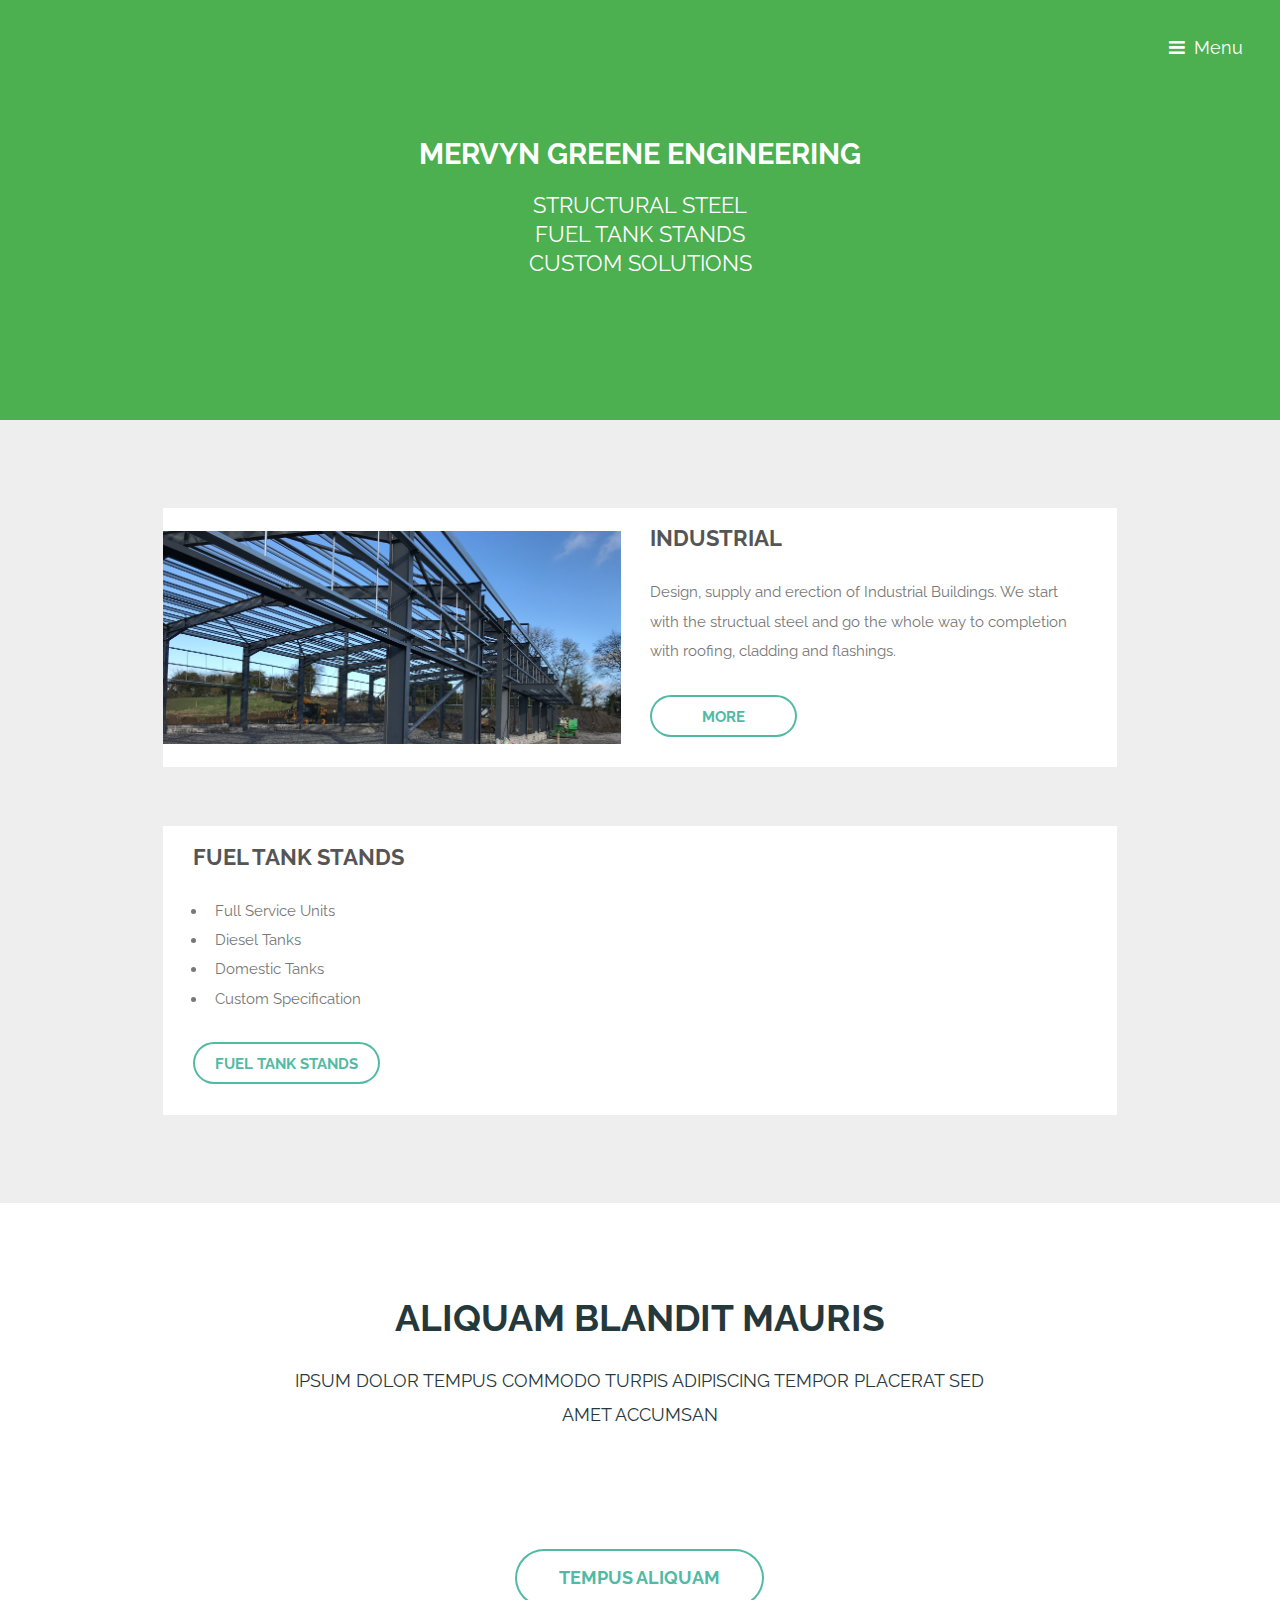
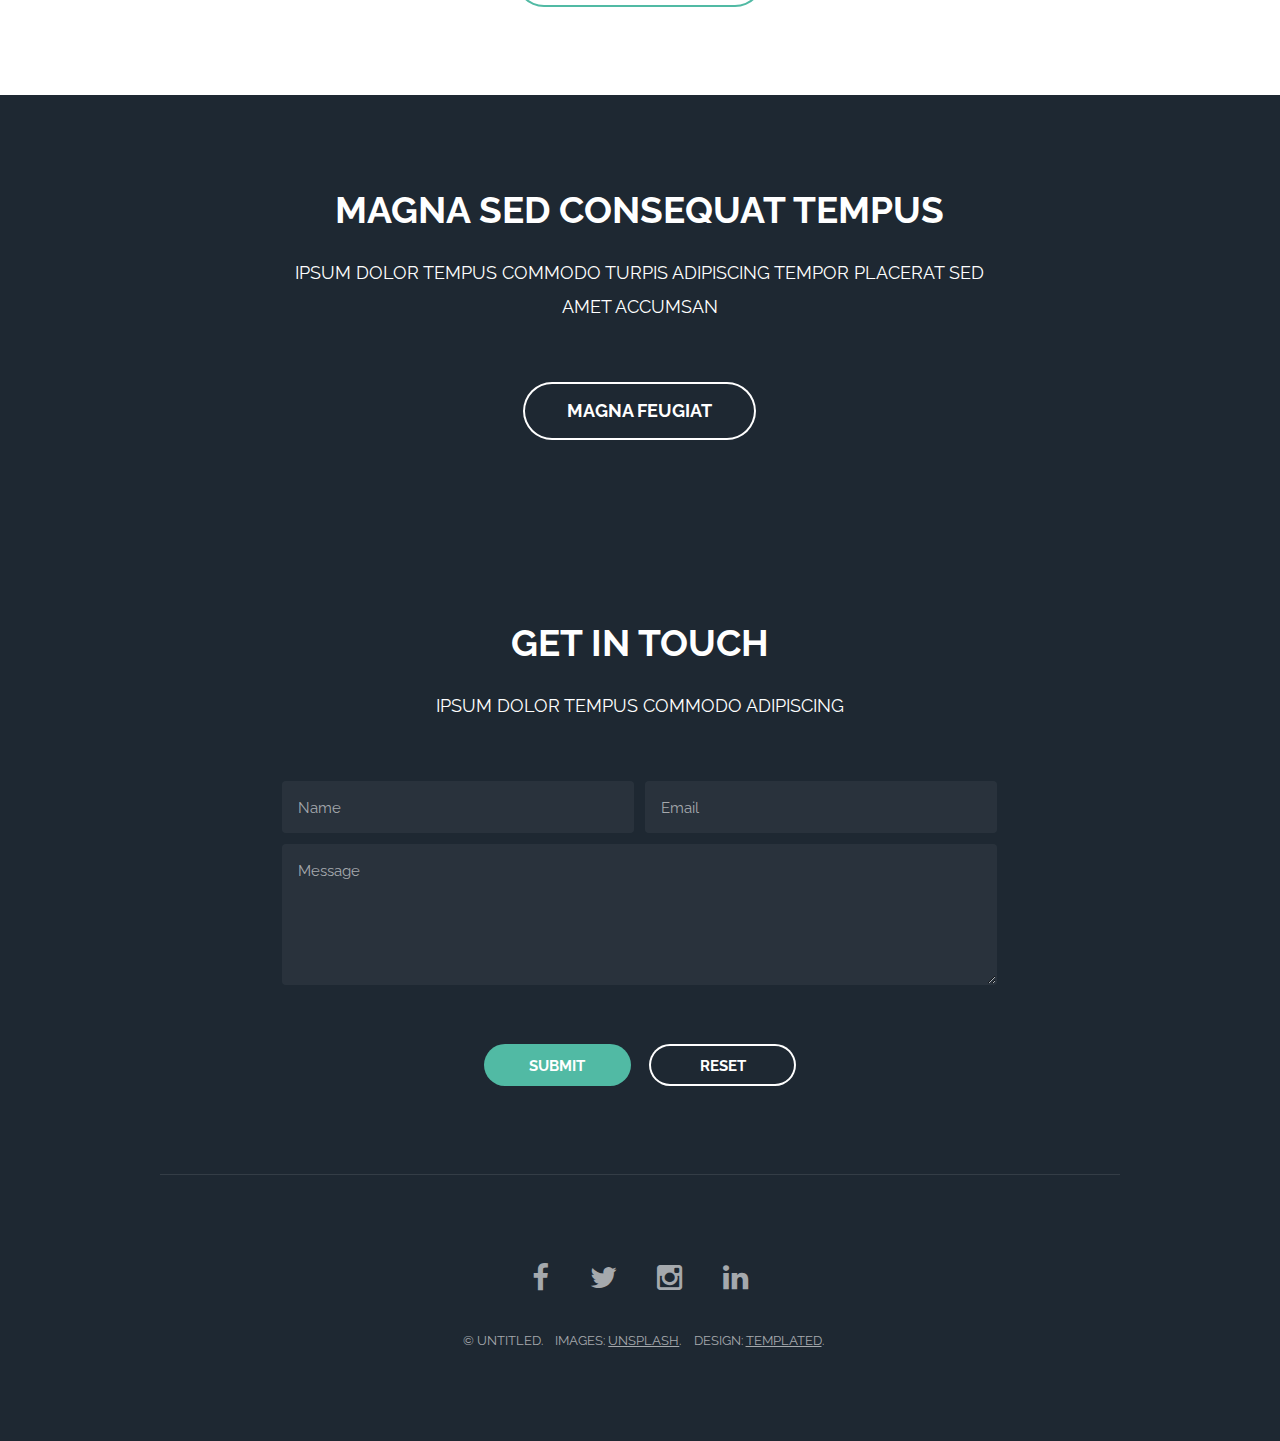
==== index.html @ efd410fa "Taking shape." ====
<!DOCTYPE HTML>
<!--
	Retrospect by TEMPLATED
	templated.co @templatedco
	Released for free under the Creative Commons Attribution 3.0 license (templated.co/license)
-->
<html>

<head>
	<title>Mervyn Greene Engineering</title>
	<meta charset="utf-8" />
	<meta name="viewport" content="width=device-width, initial-scale=1" />
	<!--[if lte IE 8]><script src="assets/js/ie/html5shiv.js"></script><![endif]-->
	<link rel="stylesheet" href="assets/css/main.css" />
	<!--[if lte IE 8]><link rel="stylesheet" href="assets/css/ie8.css" /><![endif]-->
	<!--[if lte IE 9]><link rel="stylesheet" href="assets/css/ie9.css" /><![endif]-->
</head>

<body class="landing">

	<!-- Header -->
	<header id="header" class="alt">
		<!-- <h1><a href="index.html">Retrospect</a></h1> -->
		<a href="#nav">Menu</a>
	</header>

	<!-- Nav -->
	<nav id="nav">
		<ul class="links">
			<li><a href="index.html">Home</a></li>
			<li><a href="generic.html">Generic</a></li>
			<li><a href="elements.html">Elements</a></li>
		</ul>
	</nav>

	<!-- Banner -->
	<section id="banner">
		<!-- <i class="icon fa-diamond"></i> -->
		<h2>Mervyn Greene Engineering</h2>
		<p>Structural Steel<br>Fuel Tank Stands<br>Custom Solutions</p>
		<ul class="actions">
			<!-- <li><a href="#" class="button big special">Learn More</a></li> -->
		</ul>
	</section>

	<!-- One -->
	<section id="one" class="wrapper style1">
		<div class="inner">
			<article class="feature left">
				<span class="image"><img src="images/Industrial.png" alt="" /></span>
				<div class="content">
					<h2>Industrial</h2>
					<p>Design, supply and erection of Industrial Buildings. We start with the structual steel and go the
						whole way to completion with roofing, cladding and flashings.</p>
					<ul class="actions">
						<li>
							<a href="#" class="button alt">More</a>
						</li>
					</ul>
				</div>
			</article>
			<article class="feature right">
				<span class="image"><img src="images/Mervyn_Greene_Product_Shoot_March_2017-26 copy.jpg"
						alt="" /></span>
				<div class="content">
					<h2>Fuel Tank Stands</h2>
						<ul>
							<li>Full Service Units</li>
							<li>Diesel Tanks</li>
							<li>Domestic Tanks</li>
							<li>Custom Specification</li>
						</ul>
					</p>
				
					<ul class="actions">
						<li>
							<a href="fuelTankStands.html" class="button alt">Fuel Tank Stands</a>
						</li>
					</ul>
				</div>
			</article>
		</div>
	</section>

	<!-- Two -->
	<section id="two" class="wrapper special">
		<div class="inner">
			<header class="major narrow">
				<h2>Aliquam Blandit Mauris</h2>
				<p>Ipsum dolor tempus commodo turpis adipiscing Tempor placerat sed amet accumsan</p>
			</header>
			<div class="image-grid">
				<a href="#" class="image"><img src="images/pic03.jpg" alt="" /></a>
				<a href="#" class="image"><img src="images/pic04.jpg" alt="" /></a>
				<a href="#" class="image"><img src="images/pic05.jpg" alt="" /></a>
				<a href="#" class="image"><img src="images/pic06.jpg" alt="" /></a>
				<a href="#" class="image"><img src="images/pic07.jpg" alt="" /></a>
				<a href="#" class="image"><img src="images/pic08.jpg" alt="" /></a>
				<a href="#" class="image"><img src="images/pic09.jpg" alt="" /></a>
				<a href="#" class="image"><img src="images/pic10.jpg" alt="" /></a>
			</div>
			<ul class="actions">
				<li><a href="#" class="button big alt">Tempus Aliquam</a></li>
			</ul>
		</div>
	</section>

	<!-- Three -->
	<section id="three" class="wrapper style3 special">
		<div class="inner">
			<header class="major narrow	">
				<h2>Magna sed consequat tempus</h2>
				<p>Ipsum dolor tempus commodo turpis adipiscing Tempor placerat sed amet accumsan</p>
			</header>
			<ul class="actions">
				<li><a href="#" class="button big alt">Magna feugiat</a></li>
			</ul>
		</div>
	</section>

	<!-- Four -->
	<section id="four" class="wrapper style2 special">
		<div class="inner">
			<header class="major narrow">
				<h2>Get in touch</h2>
				<p>Ipsum dolor tempus commodo adipiscing</p>
			</header>
			<form action="#" method="POST">
				<div class="container 75%">
					<div class="row uniform 50%">
						<div class="6u 12u$(xsmall)">
							<input name="name" placeholder="Name" type="text" />
						</div>
						<div class="6u$ 12u$(xsmall)">
							<input name="email" placeholder="Email" type="email" />
						</div>
						<div class="12u$">
							<textarea name="message" placeholder="Message" rows="4"></textarea>
						</div>
					</div>
				</div>
				<ul class="actions">
					<li><input type="submit" class="special" value="Submit" /></li>
					<li><input type="reset" class="alt" value="Reset" /></li>
				</ul>
			</form>
		</div>
	</section>

	<!-- Footer -->
	<footer id="footer">
		<div class="inner">
			<ul class="icons">
				<li><a href="#" class="icon fa-facebook">
						<span class="label">Facebook</span>
					</a></li>
				<li><a href="#" class="icon fa-twitter">
						<span class="label">Twitter</span>
					</a></li>
				<li><a href="#" class="icon fa-instagram">
						<span class="label">Instagram</span>
					</a></li>
				<li><a href="#" class="icon fa-linkedin">
						<span class="label">LinkedIn</span>
					</a></li>
			</ul>
			<ul class="copyright">
				<li>&copy; Untitled.</li>
				<li>Images: <a href="http://unsplash.com">Unsplash</a>.</li>
				<li>Design: <a href="http://templated.co">TEMPLATED</a>.</li>
			</ul>
		</div>
	</footer>

	<!-- Scripts -->
	<script src="assets/js/jquery.min.js"></script>
	<script src="assets/js/skel.min.js"></script>
	<script src="assets/js/util.js"></script>
	<!--[if lte IE 8]><script src="assets/js/ie/respond.min.js"></script><![endif]-->
	<script src="assets/js/main.js"></script>

</body>

</html>
---- assets/css/main.css ----
@charset "UTF-8";
@import url(font-awesome.min.css);
@import url("https://fonts.googleapis.com/css?family=Raleway:400,500,700");

/*
	Retrospect by TEMPLATED
	templated.co @templatedco
	Released for free under the Creative Commons Attribution 3.0 license (templated.co/license)
*/

/* Reset */

	html, body, div, span, applet, object, iframe, h1, h2, h3, h4, h5, h6, p, blockquote, pre, a, abbr, acronym, address, big, cite, code, del, dfn, em, img, ins, kbd, q, s, samp, small, strike, strong, sub, sup, tt, var, b, u, i, center, dl, dt, dd, ol, ul, li, fieldset, form, label, legend, table, caption, tbody, tfoot, thead, tr, th, td, article, aside, canvas, details, embed, figure, figcaption, footer, header, hgroup, menu, nav, output, ruby, section, summary, time, mark, audio, video {
		margin: 0;
		padding: 0;
		border: 0;
		font-size: 100%;
		font: inherit;
		vertical-align: baseline;
	}

	article, aside, details, figcaption, figure, footer, header, hgroup, menu, nav, section {
		display: block;
	}

	body {
		line-height: 1;
	}

	ol, ul {
		list-style: none;
	}

	blockquote, q {
		quotes: none;
	}

	blockquote:before, blockquote:after, q:before, q:after {
		content: '';
		content: none;
	}

	table {
		border-collapse: collapse;
		border-spacing: 0;
	}

	body {
		-webkit-text-size-adjust: none;
	}

/* Box Model */

	*, *:before, *:after {
		-moz-box-sizing: border-box;
		-webkit-box-sizing: border-box;
		box-sizing: border-box;
	}

/* Containers */

	.container {
		margin-left: auto;
		margin-right: auto;
	}

	.container.\31 25\25 {
		width: 100%;
		max-width: 100em;
		min-width: 80em;
	}

	.container.\37 5\25 {
		width: 60em;
	}

	.container.\35 0\25 {
		width: 40em;
	}

	.container.\32 5\25 {
		width: 20em;
	}

	.container {
		width: 80em;
	}

	@media screen and (max-width: 1680px) {

		.container.\31 25\25 {
			width: 100%;
			max-width: 100em;
			min-width: 80em;
		}

		.container.\37 5\25 {
			width: 60em;
		}

		.container.\35 0\25 {
			width: 40em;
		}

		.container.\32 5\25 {
			width: 20em;
		}

		.container {
			width: 80em;
		}

	}

	@media screen and (max-width: 1280px) {

		.container.\31 25\25 {
			width: 100%;
			max-width: 81.25em;
			min-width: 65em;
		}

		.container.\37 5\25 {
			width: 48.75em;
		}

		.container.\35 0\25 {
			width: 32.5em;
		}

		.container.\32 5\25 {
			width: 16.25em;
		}

		.container {
			width: 65em;
		}

	}

	@media screen and (max-width: 980px) {

		.container.\31 25\25 {
			width: 100%;
			max-width: 112.5%;
			min-width: 90%;
		}

		.container.\37 5\25 {
			width: 67.5%;
		}

		.container.\35 0\25 {
			width: 45%;
		}

		.container.\32 5\25 {
			width: 22.5%;
		}

		.container {
			width: 90% !important;
		}

	}

	@media screen and (max-width: 736px) {

		.container.\31 25\25 {
			width: 100%;
			max-width: 112.5%;
			min-width: 90%;
		}

		.container.\37 5\25 {
			width: 67.5%;
		}

		.container.\35 0\25 {
			width: 45%;
		}

		.container.\32 5\25 {
			width: 22.5%;
		}

		.container {
			width: 90% !important;
		}

	}

	@media screen and (max-width: 480px) {

		.container.\31 25\25 {
			width: 100%;
			max-width: 112.5%;
			min-width: 90%;
		}

		.container.\37 5\25 {
			width: 67.5%;
		}

		.container.\35 0\25 {
			width: 45%;
		}

		.container.\32 5\25 {
			width: 22.5%;
		}

		.container {
			width: 90% !important;
		}

	}

/* Grid */

	.row {
		border-bottom: solid 1px transparent;
		-moz-box-sizing: border-box;
		-webkit-box-sizing: border-box;
		box-sizing: border-box;
	}

	.row > * {
		float: left;
		-moz-box-sizing: border-box;
		-webkit-box-sizing: border-box;
		box-sizing: border-box;
	}

	.row:after, .row:before {
		content: '';
		display: block;
		clear: both;
		height: 0;
	}

	.row.uniform > * > :first-child {
		margin-top: 0;
	}

	.row.uniform > * > :last-child {
		margin-bottom: 0;
	}

	.row.\30 \25 > * {
		padding: 0 0 0 0em;
	}

	.row.\30 \25 {
		margin: 0 0 -1px 0em;
	}

	.row.uniform.\30 \25 > * {
		padding: 0em 0 0 0em;
	}

	.row.uniform.\30 \25 {
		margin: 0em 0 -1px 0em;
	}

	.row > * {
		padding: 0 0 0 2em;
	}

	.row {
		margin: 0 0 -1px -2em;
	}

	.row.uniform > * {
		padding: 2em 0 0 2em;
	}

	.row.uniform {
		margin: -2em 0 -1px -2em;
	}

	.row.\32 00\25 > * {
		padding: 0 0 0 4em;
	}

	.row.\32 00\25 {
		margin: 0 0 -1px -4em;
	}

	.row.uniform.\32 00\25 > * {
		padding: 4em 0 0 4em;
	}

	.row.uniform.\32 00\25 {
		margin: -4em 0 -1px -4em;
	}

	.row.\31 50\25 > * {
		padding: 0 0 0 3em;
	}

	.row.\31 50\25 {
		margin: 0 0 -1px -3em;
	}

	.row.uniform.\31 50\25 > * {
		padding: 3em 0 0 3em;
	}

	.row.uniform.\31 50\25 {
		margin: -3em 0 -1px -3em;
	}

	.row.\35 0\25 > * {
		padding: 0 0 0 1em;
	}

	.row.\35 0\25 {
		margin: 0 0 -1px -1em;
	}

	.row.uniform.\35 0\25 > * {
		padding: 1em 0 0 1em;
	}

	.row.uniform.\35 0\25 {
		margin: -1em 0 -1px -1em;
	}

	.row.\32 5\25 > * {
		padding: 0 0 0 0.5em;
	}

	.row.\32 5\25 {
		margin: 0 0 -1px -0.5em;
	}

	.row.uniform.\32 5\25 > * {
		padding: 0.5em 0 0 0.5em;
	}

	.row.uniform.\32 5\25 {
		margin: -0.5em 0 -1px -0.5em;
	}

	.\31 2u, .\31 2u\24 {
		width: 100%;
		clear: none;
		margin-left: 0;
	}

	.\31 1u, .\31 1u\24 {
		width: 91.6666666667%;
		clear: none;
		margin-left: 0;
	}

	.\31 0u, .\31 0u\24 {
		width: 83.3333333333%;
		clear: none;
		margin-left: 0;
	}

	.\39 u, .\39 u\24 {
		width: 75%;
		clear: none;
		margin-left: 0;
	}

	.\38 u, .\38 u\24 {
		width: 66.6666666667%;
		clear: none;
		margin-left: 0;
	}

	.\37 u, .\37 u\24 {
		width: 58.3333333333%;
		clear: none;
		margin-left: 0;
	}

	.\36 u, .\36 u\24 {
		width: 50%;
		clear: none;
		margin-left: 0;
	}

	.\35 u, .\35 u\24 {
		width: 41.6666666667%;
		clear: none;
		margin-left: 0;
	}

	.\34 u, .\34 u\24 {
		width: 33.3333333333%;
		clear: none;
		margin-left: 0;
	}

	.\33 u, .\33 u\24 {
		width: 25%;
		clear: none;
		margin-left: 0;
	}

	.\32 u, .\32 u\24 {
		width: 16.6666666667%;
		clear: none;
		margin-left: 0;
	}

	.\31 u, .\31 u\24 {
		width: 8.3333333333%;
		clear: none;
		margin-left: 0;
	}

	.\31 2u\24 + *,
	.\31 1u\24 + *,
	.\31 0u\24 + *,
	.\39 u\24 + *,
	.\38 u\24 + *,
	.\37 u\24 + *,
	.\36 u\24 + *,
	.\35 u\24 + *,
	.\34 u\24 + *,
	.\33 u\24 + *,
	.\32 u\24 + *,
	.\31 u\24 + * {
		clear: left;
	}

	.\-11u {
		margin-left: 91.66667%;
	}

	.\-10u {
		margin-left: 83.33333%;
	}

	.\-9u {
		margin-left: 75%;
	}

	.\-8u {
		margin-left: 66.66667%;
	}

	.\-7u {
		margin-left: 58.33333%;
	}

	.\-6u {
		margin-left: 50%;
	}

	.\-5u {
		margin-left: 41.66667%;
	}

	.\-4u {
		margin-left: 33.33333%;
	}

	.\-3u {
		margin-left: 25%;
	}

	.\-2u {
		margin-left: 16.66667%;
	}

	.\-1u {
		margin-left: 8.33333%;
	}

	@media screen and (max-width: 1680px) {

		.row > * {
			padding: 0 0 0 2em;
		}

		.row {
			margin: 0 0 -1px -2em;
		}

		.row.uniform > * {
			padding: 2em 0 0 2em;
		}

		.row.uniform {
			margin: -2em 0 -1px -2em;
		}

		.row.\32 00\25 > * {
			padding: 0 0 0 4em;
		}

		.row.\32 00\25 {
			margin: 0 0 -1px -4em;
		}

		.row.uniform.\32 00\25 > * {
			padding: 4em 0 0 4em;
		}

		.row.uniform.\32 00\25 {
			margin: -4em 0 -1px -4em;
		}

		.row.\31 50\25 > * {
			padding: 0 0 0 3em;
		}

		.row.\31 50\25 {
			margin: 0 0 -1px -3em;
		}

		.row.uniform.\31 50\25 > * {
			padding: 3em 0 0 3em;
		}

		.row.uniform.\31 50\25 {
			margin: -3em 0 -1px -3em;
		}

		.row.\35 0\25 > * {
			padding: 0 0 0 1em;
		}

		.row.\35 0\25 {
			margin: 0 0 -1px -1em;
		}

		.row.uniform.\35 0\25 > * {
			padding: 1em 0 0 1em;
		}

		.row.uniform.\35 0\25 {
			margin: -1em 0 -1px -1em;
		}

		.row.\32 5\25 > * {
			padding: 0 0 0 0.5em;
		}

		.row.\32 5\25 {
			margin: 0 0 -1px -0.5em;
		}

		.row.uniform.\32 5\25 > * {
			padding: 0.5em 0 0 0.5em;
		}

		.row.uniform.\32 5\25 {
			margin: -0.5em 0 -1px -0.5em;
		}

		.\31 2u\28xlarge\29, .\31 2u\24\28xlarge\29 {
			width: 100%;
			clear: none;
			margin-left: 0;
		}

		.\31 1u\28xlarge\29, .\31 1u\24\28xlarge\29 {
			width: 91.6666666667%;
			clear: none;
			margin-left: 0;
		}

		.\31 0u\28xlarge\29, .\31 0u\24\28xlarge\29 {
			width: 83.3333333333%;
			clear: none;
			margin-left: 0;
		}

		.\39 u\28xlarge\29, .\39 u\24\28xlarge\29 {
			width: 75%;
			clear: none;
			margin-left: 0;
		}

		.\38 u\28xlarge\29, .\38 u\24\28xlarge\29 {
			width: 66.6666666667%;
			clear: none;
			margin-left: 0;
		}

		.\37 u\28xlarge\29, .\37 u\24\28xlarge\29 {
			width: 58.3333333333%;
			clear: none;
			margin-left: 0;
		}

		.\36 u\28xlarge\29, .\36 u\24\28xlarge\29 {
			width: 50%;
			clear: none;
			margin-left: 0;
		}

		.\35 u\28xlarge\29, .\35 u\24\28xlarge\29 {
			width: 41.6666666667%;
			clear: none;
			margin-left: 0;
		}

		.\34 u\28xlarge\29, .\34 u\24\28xlarge\29 {
			width: 33.3333333333%;
			clear: none;
			margin-left: 0;
		}

		.\33 u\28xlarge\29, .\33 u\24\28xlarge\29 {
			width: 25%;
			clear: none;
			margin-left: 0;
		}

		.\32 u\28xlarge\29, .\32 u\24\28xlarge\29 {
			width: 16.6666666667%;
			clear: none;
			margin-left: 0;
		}

		.\31 u\28xlarge\29, .\31 u\24\28xlarge\29 {
			width: 8.3333333333%;
			clear: none;
			margin-left: 0;
		}

		.\31 2u\24\28xlarge\29 + *,
		.\31 1u\24\28xlarge\29 + *,
		.\31 0u\24\28xlarge\29 + *,
		.\39 u\24\28xlarge\29 + *,
		.\38 u\24\28xlarge\29 + *,
		.\37 u\24\28xlarge\29 + *,
		.\36 u\24\28xlarge\29 + *,
		.\35 u\24\28xlarge\29 + *,
		.\34 u\24\28xlarge\29 + *,
		.\33 u\24\28xlarge\29 + *,
		.\32 u\24\28xlarge\29 + *,
		.\31 u\24\28xlarge\29 + * {
			clear: left;
		}

		.\-11u\28xlarge\29 {
			margin-left: 91.66667%;
		}

		.\-10u\28xlarge\29 {
			margin-left: 83.33333%;
		}

		.\-9u\28xlarge\29 {
			margin-left: 75%;
		}

		.\-8u\28xlarge\29 {
			margin-left: 66.66667%;
		}

		.\-7u\28xlarge\29 {
			margin-left: 58.33333%;
		}

		.\-6u\28xlarge\29 {
			margin-left: 50%;
		}

		.\-5u\28xlarge\29 {
			margin-left: 41.66667%;
		}

		.\-4u\28xlarge\29 {
			margin-left: 33.33333%;
		}

		.\-3u\28xlarge\29 {
			margin-left: 25%;
		}

		.\-2u\28xlarge\29 {
			margin-left: 16.66667%;
		}

		.\-1u\28xlarge\29 {
			margin-left: 8.33333%;
		}

	}

	@media screen and (max-width: 1280px) {

		.row > * {
			padding: 0 0 0 1.5em;
		}

		.row {
			margin: 0 0 -1px -1.5em;
		}

		.row.uniform > * {
			padding: 1.5em 0 0 1.5em;
		}

		.row.uniform {
			margin: -1.5em 0 -1px -1.5em;
		}

		.row.\32 00\25 > * {
			padding: 0 0 0 3em;
		}

		.row.\32 00\25 {
			margin: 0 0 -1px -3em;
		}

		.row.uniform.\32 00\25 > * {
			padding: 3em 0 0 3em;
		}

		.row.uniform.\32 00\25 {
			margin: -3em 0 -1px -3em;
		}

		.row.\31 50\25 > * {
			padding: 0 0 0 2.25em;
		}

		.row.\31 50\25 {
			margin: 0 0 -1px -2.25em;
		}

		.row.uniform.\31 50\25 > * {
			padding: 2.25em 0 0 2.25em;
		}

		.row.uniform.\31 50\25 {
			margin: -2.25em 0 -1px -2.25em;
		}

		.row.\35 0\25 > * {
			padding: 0 0 0 0.75em;
		}

		.row.\35 0\25 {
			margin: 0 0 -1px -0.75em;
		}

		.row.uniform.\35 0\25 > * {
			padding: 0.75em 0 0 0.75em;
		}

		.row.uniform.\35 0\25 {
			margin: -0.75em 0 -1px -0.75em;
		}

		.row.\32 5\25 > * {
			padding: 0 0 0 0.375em;
		}

		.row.\32 5\25 {
			margin: 0 0 -1px -0.375em;
		}

		.row.uniform.\32 5\25 > * {
			padding: 0.375em 0 0 0.375em;
		}

		.row.uniform.\32 5\25 {
			margin: -0.375em 0 -1px -0.375em;
		}

		.\31 2u\28large\29, .\31 2u\24\28large\29 {
			width: 100%;
			clear: none;
			margin-left: 0;
		}

		.\31 1u\28large\29, .\31 1u\24\28large\29 {
			width: 91.6666666667%;
			clear: none;
			margin-left: 0;
		}

		.\31 0u\28large\29, .\31 0u\24\28large\29 {
			width: 83.3333333333%;
			clear: none;
			margin-left: 0;
		}

		.\39 u\28large\29, .\39 u\24\28large\29 {
			width: 75%;
			clear: none;
			margin-left: 0;
		}

		.\38 u\28large\29, .\38 u\24\28large\29 {
			width: 66.6666666667%;
			clear: none;
			margin-left: 0;
		}

		.\37 u\28large\29, .\37 u\24\28large\29 {
			width: 58.3333333333%;
			clear: none;
			margin-left: 0;
		}

		.\36 u\28large\29, .\36 u\24\28large\29 {
			width: 50%;
			clear: none;
			margin-left: 0;
		}

		.\35 u\28large\29, .\35 u\24\28large\29 {
			width: 41.6666666667%;
			clear: none;
			margin-left: 0;
		}

		.\34 u\28large\29, .\34 u\24\28large\29 {
			width: 33.3333333333%;
			clear: none;
			margin-left: 0;
		}

		.\33 u\28large\29, .\33 u\24\28large\29 {
			width: 25%;
			clear: none;
			margin-left: 0;
		}

		.\32 u\28large\29, .\32 u\24\28large\29 {
			width: 16.6666666667%;
			clear: none;
			margin-left: 0;
		}

		.\31 u\28large\29, .\31 u\24\28large\29 {
			width: 8.3333333333%;
			clear: none;
			margin-left: 0;
		}

		.\31 2u\24\28large\29 + *,
		.\31 1u\24\28large\29 + *,
		.\31 0u\24\28large\29 + *,
		.\39 u\24\28large\29 + *,
		.\38 u\24\28large\29 + *,
		.\37 u\24\28large\29 + *,
		.\36 u\24\28large\29 + *,
		.\35 u\24\28large\29 + *,
		.\34 u\24\28large\29 + *,
		.\33 u\24\28large\29 + *,
		.\32 u\24\28large\29 + *,
		.\31 u\24\28large\29 + * {
			clear: left;
		}

		.\-11u\28large\29 {
			margin-left: 91.66667%;
		}

		.\-10u\28large\29 {
			margin-left: 83.33333%;
		}

		.\-9u\28large\29 {
			margin-left: 75%;
		}

		.\-8u\28large\29 {
			margin-left: 66.66667%;
		}

		.\-7u\28large\29 {
			margin-left: 58.33333%;
		}

		.\-6u\28large\29 {
			margin-left: 50%;
		}

		.\-5u\28large\29 {
			margin-left: 41.66667%;
		}

		.\-4u\28large\29 {
			margin-left: 33.33333%;
		}

		.\-3u\28large\29 {
			margin-left: 25%;
		}

		.\-2u\28large\29 {
			margin-left: 16.66667%;
		}

		.\-1u\28large\29 {
			margin-left: 8.33333%;
		}

	}

	@media screen and (max-width: 980px) {

		.row > * {
			padding: 0 0 0 1.5em;
		}

		.row {
			margin: 0 0 -1px -1.5em;
		}

		.row.uniform > * {
			padding: 1.5em 0 0 1.5em;
		}

		.row.uniform {
			margin: -1.5em 0 -1px -1.5em;
		}

		.row.\32 00\25 > * {
			padding: 0 0 0 3em;
		}

		.row.\32 00\25 {
			margin: 0 0 -1px -3em;
		}

		.row.uniform.\32 00\25 > * {
			padding: 3em 0 0 3em;
		}

		.row.uniform.\32 00\25 {
			margin: -3em 0 -1px -3em;
		}

		.row.\31 50\25 > * {
			padding: 0 0 0 2.25em;
		}

		.row.\31 50\25 {
			margin: 0 0 -1px -2.25em;
		}

		.row.uniform.\31 50\25 > * {
			padding: 2.25em 0 0 2.25em;
		}

		.row.uniform.\31 50\25 {
			margin: -2.25em 0 -1px -2.25em;
		}

		.row.\35 0\25 > * {
			padding: 0 0 0 0.75em;
		}

		.row.\35 0\25 {
			margin: 0 0 -1px -0.75em;
		}

		.row.uniform.\35 0\25 > * {
			padding: 0.75em 0 0 0.75em;
		}

		.row.uniform.\35 0\25 {
			margin: -0.75em 0 -1px -0.75em;
		}

		.row.\32 5\25 > * {
			padding: 0 0 0 0.375em;
		}

		.row.\32 5\25 {
			margin: 0 0 -1px -0.375em;
		}

		.row.uniform.\32 5\25 > * {
			padding: 0.375em 0 0 0.375em;
		}

		.row.uniform.\32 5\25 {
			margin: -0.375em 0 -1px -0.375em;
		}

		.\31 2u\28medium\29, .\31 2u\24\28medium\29 {
			width: 100%;
			clear: none;
			margin-left: 0;
		}

		.\31 1u\28medium\29, .\31 1u\24\28medium\29 {
			width: 91.6666666667%;
			clear: none;
			margin-left: 0;
		}

		.\31 0u\28medium\29, .\31 0u\24\28medium\29 {
			width: 83.3333333333%;
			clear: none;
			margin-left: 0;
		}

		.\39 u\28medium\29, .\39 u\24\28medium\29 {
			width: 75%;
			clear: none;
			margin-left: 0;
		}

		.\38 u\28medium\29, .\38 u\24\28medium\29 {
			width: 66.6666666667%;
			clear: none;
			margin-left: 0;
		}

		.\37 u\28medium\29, .\37 u\24\28medium\29 {
			width: 58.3333333333%;
			clear: none;
			margin-left: 0;
		}

		.\36 u\28medium\29, .\36 u\24\28medium\29 {
			width: 50%;
			clear: none;
			margin-left: 0;
		}

		.\35 u\28medium\29, .\35 u\24\28medium\29 {
			width: 41.6666666667%;
			clear: none;
			margin-left: 0;
		}

		.\34 u\28medium\29, .\34 u\24\28medium\29 {
			width: 33.3333333333%;
			clear: none;
			margin-left: 0;
		}

		.\33 u\28medium\29, .\33 u\24\28medium\29 {
			width: 25%;
			clear: none;
			margin-left: 0;
		}

		.\32 u\28medium\29, .\32 u\24\28medium\29 {
			width: 16.6666666667%;
			clear: none;
			margin-left: 0;
		}

		.\31 u\28medium\29, .\31 u\24\28medium\29 {
			width: 8.3333333333%;
			clear: none;
			margin-left: 0;
		}

		.\31 2u\24\28medium\29 + *,
		.\31 1u\24\28medium\29 + *,
		.\31 0u\24\28medium\29 + *,
		.\39 u\24\28medium\29 + *,
		.\38 u\24\28medium\29 + *,
		.\37 u\24\28medium\29 + *,
		.\36 u\24\28medium\29 + *,
		.\35 u\24\28medium\29 + *,
		.\34 u\24\28medium\29 + *,
		.\33 u\24\28medium\29 + *,
		.\32 u\24\28medium\29 + *,
		.\31 u\24\28medium\29 + * {
			clear: left;
		}

		.\-11u\28medium\29 {
			margin-left: 91.66667%;
		}

		.\-10u\28medium\29 {
			margin-left: 83.33333%;
		}

		.\-9u\28medium\29 {
			margin-left: 75%;
		}

		.\-8u\28medium\29 {
			margin-left: 66.66667%;
		}

		.\-7u\28medium\29 {
			margin-left: 58.33333%;
		}

		.\-6u\28medium\29 {
			margin-left: 50%;
		}

		.\-5u\28medium\29 {
			margin-left: 41.66667%;
		}

		.\-4u\28medium\29 {
			margin-left: 33.33333%;
		}

		.\-3u\28medium\29 {
			margin-left: 25%;
		}

		.\-2u\28medium\29 {
			margin-left: 16.66667%;
		}

		.\-1u\28medium\29 {
			margin-left: 8.33333%;
		}

	}

	@media screen and (max-width: 736px) {

		.row > * {
			padding: 0 0 0 1.25em;
		}

		.row {
			margin: 0 0 -1px -1.25em;
		}

		.row.uniform > * {
			padding: 1.25em 0 0 1.25em;
		}

		.row.uniform {
			margin: -1.25em 0 -1px -1.25em;
		}

		.row.\32 00\25 > * {
			padding: 0 0 0 2.5em;
		}

		.row.\32 00\25 {
			margin: 0 0 -1px -2.5em;
		}

		.row.uniform.\32 00\25 > * {
			padding: 2.5em 0 0 2.5em;
		}

		.row.uniform.\32 00\25 {
			margin: -2.5em 0 -1px -2.5em;
		}

		.row.\31 50\25 > * {
			padding: 0 0 0 1.875em;
		}

		.row.\31 50\25 {
			margin: 0 0 -1px -1.875em;
		}

		.row.uniform.\31 50\25 > * {
			padding: 1.875em 0 0 1.875em;
		}

		.row.uniform.\31 50\25 {
			margin: -1.875em 0 -1px -1.875em;
		}

		.row.\35 0\25 > * {
			padding: 0 0 0 0.625em;
		}

		.row.\35 0\25 {
			margin: 0 0 -1px -0.625em;
		}

		.row.uniform.\35 0\25 > * {
			padding: 0.625em 0 0 0.625em;
		}

		.row.uniform.\35 0\25 {
			margin: -0.625em 0 -1px -0.625em;
		}

		.row.\32 5\25 > * {
			padding: 0 0 0 0.3125em;
		}

		.row.\32 5\25 {
			margin: 0 0 -1px -0.3125em;
		}

		.row.uniform.\32 5\25 > * {
			padding: 0.3125em 0 0 0.3125em;
		}

		.row.uniform.\32 5\25 {
			margin: -0.3125em 0 -1px -0.3125em;
		}

		.\31 2u\28small\29, .\31 2u\24\28small\29 {
			width: 100%;
			clear: none;
			margin-left: 0;
		}

		.\31 1u\28small\29, .\31 1u\24\28small\29 {
			width: 91.6666666667%;
			clear: none;
			margin-left: 0;
		}

		.\31 0u\28small\29, .\31 0u\24\28small\29 {
			width: 83.3333333333%;
			clear: none;
			margin-left: 0;
		}

		.\39 u\28small\29, .\39 u\24\28small\29 {
			width: 75%;
			clear: none;
			margin-left: 0;
		}

		.\38 u\28small\29, .\38 u\24\28small\29 {
			width: 66.6666666667%;
			clear: none;
			margin-left: 0;
		}

		.\37 u\28small\29, .\37 u\24\28small\29 {
			width: 58.3333333333%;
			clear: none;
			margin-left: 0;
		}

		.\36 u\28small\29, .\36 u\24\28small\29 {
			width: 50%;
			clear: none;
			margin-left: 0;
		}

		.\35 u\28small\29, .\35 u\24\28small\29 {
			width: 41.6666666667%;
			clear: none;
			margin-left: 0;
		}

		.\34 u\28small\29, .\34 u\24\28small\29 {
			width: 33.3333333333%;
			clear: none;
			margin-left: 0;
		}

		.\33 u\28small\29, .\33 u\24\28small\29 {
			width: 25%;
			clear: none;
			margin-left: 0;
		}

		.\32 u\28small\29, .\32 u\24\28small\29 {
			width: 16.6666666667%;
			clear: none;
			margin-left: 0;
		}

		.\31 u\28small\29, .\31 u\24\28small\29 {
			width: 8.3333333333%;
			clear: none;
			margin-left: 0;
		}

		.\31 2u\24\28small\29 + *,
		.\31 1u\24\28small\29 + *,
		.\31 0u\24\28small\29 + *,
		.\39 u\24\28small\29 + *,
		.\38 u\24\28small\29 + *,
		.\37 u\24\28small\29 + *,
		.\36 u\24\28small\29 + *,
		.\35 u\24\28small\29 + *,
		.\34 u\24\28small\29 + *,
		.\33 u\24\28small\29 + *,
		.\32 u\24\28small\29 + *,
		.\31 u\24\28small\29 + * {
			clear: left;
		}

		.\-11u\28small\29 {
			margin-left: 91.66667%;
		}

		.\-10u\28small\29 {
			margin-left: 83.33333%;
		}

		.\-9u\28small\29 {
			margin-left: 75%;
		}

		.\-8u\28small\29 {
			margin-left: 66.66667%;
		}

		.\-7u\28small\29 {
			margin-left: 58.33333%;
		}

		.\-6u\28small\29 {
			margin-left: 50%;
		}

		.\-5u\28small\29 {
			margin-left: 41.66667%;
		}

		.\-4u\28small\29 {
			margin-left: 33.33333%;
		}

		.\-3u\28small\29 {
			margin-left: 25%;
		}

		.\-2u\28small\29 {
			margin-left: 16.66667%;
		}

		.\-1u\28small\29 {
			margin-left: 8.33333%;
		}

	}

	@media screen and (max-width: 480px) {

		.row > * {
			padding: 0 0 0 1.25em;
		}

		.row {
			margin: 0 0 -1px -1.25em;
		}

		.row.uniform > * {
			padding: 1.25em 0 0 1.25em;
		}

		.row.uniform {
			margin: -1.25em 0 -1px -1.25em;
		}

		.row.\32 00\25 > * {
			padding: 0 0 0 2.5em;
		}

		.row.\32 00\25 {
			margin: 0 0 -1px -2.5em;
		}

		.row.uniform.\32 00\25 > * {
			padding: 2.5em 0 0 2.5em;
		}

		.row.uniform.\32 00\25 {
			margin: -2.5em 0 -1px -2.5em;
		}

		.row.\31 50\25 > * {
			padding: 0 0 0 1.875em;
		}

		.row.\31 50\25 {
			margin: 0 0 -1px -1.875em;
		}

		.row.uniform.\31 50\25 > * {
			padding: 1.875em 0 0 1.875em;
		}

		.row.uniform.\31 50\25 {
			margin: -1.875em 0 -1px -1.875em;
		}

		.row.\35 0\25 > * {
			padding: 0 0 0 0.625em;
		}

		.row.\35 0\25 {
			margin: 0 0 -1px -0.625em;
		}

		.row.uniform.\35 0\25 > * {
			padding: 0.625em 0 0 0.625em;
		}

		.row.uniform.\35 0\25 {
			margin: -0.625em 0 -1px -0.625em;
		}

		.row.\32 5\25 > * {
			padding: 0 0 0 0.3125em;
		}

		.row.\32 5\25 {
			margin: 0 0 -1px -0.3125em;
		}

		.row.uniform.\32 5\25 > * {
			padding: 0.3125em 0 0 0.3125em;
		}

		.row.uniform.\32 5\25 {
			margin: -0.3125em 0 -1px -0.3125em;
		}

		.\31 2u\28xsmall\29, .\31 2u\24\28xsmall\29 {
			width: 100%;
			clear: none;
			margin-left: 0;
		}

		.\31 1u\28xsmall\29, .\31 1u\24\28xsmall\29 {
			width: 91.6666666667%;
			clear: none;
			margin-left: 0;
		}

		.\31 0u\28xsmall\29, .\31 0u\24\28xsmall\29 {
			width: 83.3333333333%;
			clear: none;
			margin-left: 0;
		}

		.\39 u\28xsmall\29, .\39 u\24\28xsmall\29 {
			width: 75%;
			clear: none;
			margin-left: 0;
		}

		.\38 u\28xsmall\29, .\38 u\24\28xsmall\29 {
			width: 66.6666666667%;
			clear: none;
			margin-left: 0;
		}

		.\37 u\28xsmall\29, .\37 u\24\28xsmall\29 {
			width: 58.3333333333%;
			clear: none;
			margin-left: 0;
		}

		.\36 u\28xsmall\29, .\36 u\24\28xsmall\29 {
			width: 50%;
			clear: none;
			margin-left: 0;
		}

		.\35 u\28xsmall\29, .\35 u\24\28xsmall\29 {
			width: 41.6666666667%;
			clear: none;
			margin-left: 0;
		}

		.\34 u\28xsmall\29, .\34 u\24\28xsmall\29 {
			width: 33.3333333333%;
			clear: none;
			margin-left: 0;
		}

		.\33 u\28xsmall\29, .\33 u\24\28xsmall\29 {
			width: 25%;
			clear: none;
			margin-left: 0;
		}

		.\32 u\28xsmall\29, .\32 u\24\28xsmall\29 {
			width: 16.6666666667%;
			clear: none;
			margin-left: 0;
		}

		.\31 u\28xsmall\29, .\31 u\24\28xsmall\29 {
			width: 8.3333333333%;
			clear: none;
			margin-left: 0;
		}

		.\31 2u\24\28xsmall\29 + *,
		.\31 1u\24\28xsmall\29 + *,
		.\31 0u\24\28xsmall\29 + *,
		.\39 u\24\28xsmall\29 + *,
		.\38 u\24\28xsmall\29 + *,
		.\37 u\24\28xsmall\29 + *,
		.\36 u\24\28xsmall\29 + *,
		.\35 u\24\28xsmall\29 + *,
		.\34 u\24\28xsmall\29 + *,
		.\33 u\24\28xsmall\29 + *,
		.\32 u\24\28xsmall\29 + *,
		.\31 u\24\28xsmall\29 + * {
			clear: left;
		}

		.\-11u\28xsmall\29 {
			margin-left: 91.66667%;
		}

		.\-10u\28xsmall\29 {
			margin-left: 83.33333%;
		}

		.\-9u\28xsmall\29 {
			margin-left: 75%;
		}

		.\-8u\28xsmall\29 {
			margin-left: 66.66667%;
		}

		.\-7u\28xsmall\29 {
			margin-left: 58.33333%;
		}

		.\-6u\28xsmall\29 {
			margin-left: 50%;
		}

		.\-5u\28xsmall\29 {
			margin-left: 41.66667%;
		}

		.\-4u\28xsmall\29 {
			margin-left: 33.33333%;
		}

		.\-3u\28xsmall\29 {
			margin-left: 25%;
		}

		.\-2u\28xsmall\29 {
			margin-left: 16.66667%;
		}

		.\-1u\28xsmall\29 {
			margin-left: 8.33333%;
		}

	}

/* Basic */

	@-ms-viewport {
		width: device-width;
	}

	body {
		-ms-overflow-style: scrollbar;
	}

	@media screen and (max-width: 480px) {

		html, body {
			min-width: 320px;
		}

	}

	body {
		background: #fff;
	}

		body.is-loading *, body.is-loading *:before, body.is-loading *:after {
			-moz-animation: none !important;
			-webkit-animation: none !important;
			-ms-animation: none !important;
			animation: none !important;
			-moz-transition: none !important;
			-webkit-transition: none !important;
			-ms-transition: none !important;
			transition: none !important;
		}

/* Type */

	body {
		background-color: #fff;
		color: #777;
	}

	body, input, select, textarea {
		font-family: "Raleway", Helvetica, sans-serif;
		font-size: 13pt;
		font-weight: 400;
		line-height: 2em;
	}

		@media screen and (max-width: 1680px) {

			body, input, select, textarea {
				font-size: 11pt;
			}

		}

		@media screen and (max-width: 1280px) {

			body, input, select, textarea {
				font-size: 11pt;
			}

		}

		@media screen and (max-width: 980px) {

			body, input, select, textarea {
				font-size: 12pt;
			}

		}

		@media screen and (max-width: 736px) {

			body, input, select, textarea {
				font-size: 12pt;
			}

		}

		@media screen and (max-width: 480px) {

			body, input, select, textarea {
				font-size: 12pt;
			}

		}

	a {
		text-decoration: underline;
	}

		a:hover {
			text-decoration: none;
		}

	strong, b {
		font-weight: 700;
	}

	em, i {
		font-style: italic;
	}

	p {
		margin: 0 0 2em 0;
	}

	h1, h2, h3, h4, h5, h6 {
		font-weight: 700;
		line-height: 1em;
		margin: 0 0 1em 0;
		text-transform: uppercase;
	}

		h1 a, h2 a, h3 a, h4 a, h5 a, h6 a {
			text-decoration: none;
		}

	h2 {
		font-size: 1.5em;
		line-height: 1.5em;
	}

	h3 {
		font-size: 1.3em;
		line-height: 1.5em;
	}

	h4 {
		font-size: 1.1em;
		line-height: 1.5em;
	}

	h5 {
		font-size: 0.9em;
		line-height: 1.5em;
	}

	h6 {
		font-size: 0.7em;
		line-height: 1.5em;
	}

	sub {
		font-size: 0.8em;
		position: relative;
		top: 0.5em;
	}

	sup {
		font-size: 0.8em;
		position: relative;
		top: -0.5em;
	}

	blockquote {
		border-left-style: solid;
		border-left-width: 4px;
		font-style: italic;
		margin: 0 0 2em 0;
		padding: 0.5em 0 0.5em 2em;
	}

	code {
		border-radius: 4px;
		border-style: solid;
		border-width: 1px;
		font-family: "Courier New", monospace;
		font-size: 0.9em;
		margin: 0 0.25em;
		padding: 0.25em 0.65em;
	}

	pre {
		-webkit-overflow-scrolling: touch;
		font-family: "Courier New", monospace;
		font-size: 0.9em;
		margin: 0 0 2em 0;
	}

		pre code {
			display: block;
			line-height: 1.75em;
			padding: 1em 1.5em;
			overflow-x: auto;
		}

	hr {
		border: 0;
		border-bottom-style: solid;
		border-bottom-width: 1px;
		margin: 2em 0;
	}

		hr.major {
			margin: 3em 0;
		}

	.align-left {
		text-align: left;
	}

	.align-center {
		text-align: center;
	}

	.align-right {
		text-align: right;
	}

	input, select, textarea {
		color: #25383B;
	}

	a {
		color: #51BAA4;
	}

	strong, b {
		color: #25383B;
	}

	h1, h2, h3, h4, h5, h6 {
		color: #25383B;
	}

	blockquote {
		border-left-color: rgba(144, 144, 144, 0.25);
	}

	code {
		background: rgba(144, 144, 144, 0.075);
		border-color: rgba(144, 144, 144, 0.25);
	}

	hr {
		border-bottom-color: rgba(144, 144, 144, 0.25);
	}

/* Section/Article */

	section.special, article.special, header.special {
		text-align: center;
	}

	header p {
		margin: 0 0 1.5em 0;
		position: relative;
		text-transform: uppercase;
	}

	header h2 + p {
		font-size: 1.25em;
		margin-top: -1em;
		line-height: 1.85em;
	}

	header h3 + p {
		font-size: 1.1em;
		margin-top: -0.8em;
		line-height: 1.5em;
	}

	header h4 + p,
	header h5 + p,
	header h6 + p {
		font-size: 0.9em;
		margin-top: -0.6em;
		line-height: 1.5em;
	}

	header.major {
		margin-bottom: 4em;
	}

		header.major h2 {
			font-size: 2.5em;
		}

	header.narrow {
		max-width: 60%;
		margin-left: auto;
		margin-right: auto;
	}

	@media screen and (max-width: 1280px) {

		header.narrow {
			max-width: 75%;
		}

	}

	@media screen and (max-width: 980px) {

		header.narrow {
			max-width: 100%;
		}

		header.major {
			margin-bottom: 2em;
		}

			header.major h2 {
				font-size: 2em;
			}

	}

	@media screen and (max-width: 736px) {

		header.major h2 {
			font-size: 1.5em;
		}

		header.major p {
			font-size: 1em;
		}

	}

	header p {
		color: #25383B;
	}

/* Form */

	form {
		margin: 0 0 2em 0;
	}

		form ul.actions {
			margin-top: 4em;
		}

		@media screen and (max-width: 736px) {

			form ul.actions {
				margin-top: 2em;
			}

		}

	label {
		display: block;
		font-size: 0.9em;
		font-weight: 700;
		margin: 0 0 1em 0;
	}

	input[type="text"],
	input[type="password"],
	input[type="email"],
	select,
	textarea {
		-moz-appearance: none;
		-webkit-appearance: none;
		-ms-appearance: none;
		appearance: none;
		border-radius: 4px;
		border-style: solid;
		border-width: 1px;
		display: block;
		outline: 0;
		padding: 0 1em;
		text-decoration: none;
		width: 100%;
	}

		input[type="text"]:invalid,
		input[type="password"]:invalid,
		input[type="email"]:invalid,
		select:invalid,
		textarea:invalid {
			box-shadow: none;
		}

	.select-wrapper {
		text-decoration: none;
		display: block;
		position: relative;
	}

		.select-wrapper:before {
			content: "";
			-moz-osx-font-smoothing: grayscale;
			-webkit-font-smoothing: antialiased;
			font-family: FontAwesome;
			font-style: normal;
			font-weight: normal;
			text-transform: none !important;
		}

		.select-wrapper:before {
			display: block;
			height: 3.5em;
			line-height: 3.5em;
			pointer-events: none;
			position: absolute;
			right: 0;
			text-align: center;
			top: 0;
			width: 3.5em;
		}

		.select-wrapper select::-ms-expand {
			display: none;
		}

	input[type="text"],
	input[type="password"],
	input[type="email"],
	select {
		height: 3.5em;
	}

	textarea {
		padding: 0.75em 1em;
	}

	input[type="checkbox"],
	input[type="radio"] {
		-moz-appearance: none;
		-webkit-appearance: none;
		-ms-appearance: none;
		appearance: none;
		display: block;
		float: left;
		margin-right: -2em;
		opacity: 0;
		width: 1em;
		z-index: -1;
	}

		input[type="checkbox"] + label,
		input[type="radio"] + label {
			text-decoration: none;
			cursor: pointer;
			display: inline-block;
			font-size: 1em;
			font-weight: 400;
			padding-left: 2.85em;
			padding-right: 0.75em;
			position: relative;
		}

			input[type="checkbox"] + label:before,
			input[type="radio"] + label:before {
				-moz-osx-font-smoothing: grayscale;
				-webkit-font-smoothing: antialiased;
				font-family: FontAwesome;
				font-style: normal;
				font-weight: normal;
				text-transform: none !important;
			}

			input[type="checkbox"] + label:before,
			input[type="radio"] + label:before {
				border-radius: 4px;
				border-style: solid;
				border-width: 1px;
				content: '';
				display: inline-block;
				height: 2.1em;
				left: 0;
				line-height: 2.0125em;
				position: absolute;
				text-align: center;
				top: 0;
				width: 2.1em;
			}

		input[type="checkbox"]:checked + label:before,
		input[type="radio"]:checked + label:before {
			content: '\f00c';
		}

	input[type="checkbox"] + label:before {
		border-radius: 4px;
	}

	input[type="radio"] + label:before {
		border-radius: 100%;
	}

	::-webkit-input-placeholder {
		opacity: 1.0;
	}

	:-moz-placeholder {
		opacity: 1.0;
	}

	::-moz-placeholder {
		opacity: 1.0;
	}

	:-ms-input-placeholder {
		opacity: 1.0;
	}

	.formerize-placeholder {
		opacity: 1.0;
	}

	label {
		color: #25383B;
	}

	input[type="text"],
	input[type="password"],
	input[type="email"],
	select,
	textarea {
		background-color: rgba(144, 144, 144, 0.075);
		border-color: rgba(144, 144, 144, 0.25);
		color: inherit;
	}

		input[type="text"]:focus,
		input[type="password"]:focus,
		input[type="email"]:focus,
		select:focus,
		textarea:focus {
			border-color: #51BAA4;
			box-shadow: 0 0 0 1px #51BAA4;
		}

	.select-wrapper:before {
		color: rgba(144, 144, 144, 0.25);
	}

	input[type="checkbox"] + label,
	input[type="radio"] + label {
		color: #777;
	}

		input[type="checkbox"] + label:before,
		input[type="radio"] + label:before {
			background-color: rgba(144, 144, 144, 0.075);
			border-color: rgba(144, 144, 144, 0.25);
		}

	input[type="checkbox"]:checked + label:before,
	input[type="radio"]:checked + label:before {
		background-color: rgba(144, 144, 144, 0.075);
		border-color: #51BAA4;
		color: #25383B;
	}

	input[type="checkbox"]:focus + label:before,
	input[type="radio"]:focus + label:before {
		border-color: #51BAA4;
		box-shadow: 0 0 0 1px #51BAA4;
	}

	::-webkit-input-placeholder {
		color: #999 !important;
	}

	:-moz-placeholder {
		color: #999 !important;
	}

	::-moz-placeholder {
		color: #999 !important;
	}

	:-ms-input-placeholder {
		color: #999 !important;
	}

	.formerize-placeholder {
		color: #999 !important;
	}

	form.alt input[type="text"],
	form.alt input[type="password"],
	form.alt input[type="email"],
	form.alt select,
	form.alt textarea {
		background-color: transparent;
	}

/* Box */

	.box {
		border-radius: 4px;
		border-style: solid;
		border-width: 1px;
		margin-bottom: 2em;
		padding: 1.5em;
	}

		.box > :last-child,
		.box > :last-child > :last-child,
		.box > :last-child > :last-child > :last-child {
			margin-bottom: 0;
		}

		.box.alt {
			border: 0;
			border-radius: 0;
			padding: 0;
		}

	.box {
		border-color: rgba(144, 144, 144, 0.25);
	}

/* Icon */

	.icon {
		text-decoration: none;
		border-bottom: none;
		position: relative;
	}

		.icon:before {
			-moz-osx-font-smoothing: grayscale;
			-webkit-font-smoothing: antialiased;
			font-family: FontAwesome;
			font-style: normal;
			font-weight: normal;
			text-transform: none !important;
		}

		.icon > .label {
			display: none;
		}

/* Image */

	.image {
		border-radius: 0;
		border: 0;
		display: inline-block;
		position: relative;
	}

		.image img {
			border-radius: 0;
			display: block;
		}

		.image.left, .image.right {
			max-width: 40%;
		}

			.image.left img, .image.right img {
				width: 100%;
			}

		.image.left {
			float: left;
			padding: 0 1.5em 1em 0;
			top: 0.25em;
		}

		.image.right {
			float: right;
			padding: 0 0 1em 1.5em;
			top: 0.25em;
		}

		.image.fit {
			display: block;
			margin: 0 0 2em 0;
			width: 100%;
		}

			.image.fit img {
				width: 100%;
			}

		.image.main {
			display: block;
			margin: 0 0 3em 0;
			width: 100%;
		}

			.image.main img {
				width: 100%;
			}

/* List */

	ol {
		list-style: decimal;
		margin: 0 0 2em 0;
		padding-left: 1.25em;
	}

		ol li {
			padding-left: 0.25em;
		}

	ul {
		list-style: disc;
		margin: 0 0 2em 0;
		padding-left: 1em;
	}

		ul li {
			padding-left: 0.5em;
		}

		ul.alt {
			list-style: none;
			padding-left: 0;
		}

			ul.alt > li {
				border-top-style: solid;
				border-top-width: 1px;
				padding: 0.5em 0;
			}

				ul.alt > li:first-child {
					border-top: 0;
					padding-top: 0;
				}

		ul.icons {
			cursor: default;
			list-style: none;
			padding-left: 0;
		}

			ul.icons > li {
				display: inline-block;
				padding: 0 1em 0 0;
			}

				ul.icons > li:last-child {
					padding-right: 0;
				}

				ul.icons > li .icon:before {
					font-size: 2em;
				}

		ul.actions {
			cursor: default;
			list-style: none;
			padding-left: 0;
		}

			ul.actions > li {
				display: inline-block;
				padding: 0 1em 0 0;
				vertical-align: middle;
			}

				ul.actions > li:last-child {
					padding-right: 0;
				}

			ul.actions.small > li {
				padding: 0 0.5em 0 0;
			}

			ul.actions.vertical > li {
				display: block;
				padding: 1em 0 0 0;
			}

				ul.actions.vertical > li:first-child {
					padding-top: 0;
				}

				ul.actions.vertical > li > * {
					margin-bottom: 0;
				}

			ul.actions.vertical.small > li {
				padding: 0.5em 0 0 0;
			}

				ul.actions.vertical.small > li:first-child {
					padding-top: 0;
				}

			ul.actions.fit {
				display: table;
				margin-left: -1em;
				padding: 0;
				table-layout: fixed;
				width: calc(100% + 1em);
			}

				ul.actions.fit > li {
					display: table-cell;
					padding: 0 0 0 1em;
				}

					ul.actions.fit > li > * {
						margin-bottom: 0;
					}

				ul.actions.fit.small {
					margin-left: -0.5em;
					width: calc(100% + 0.5em);
				}

					ul.actions.fit.small > li {
						padding: 0 0 0 0.5em;
					}

			@media screen and (max-width: 480px) {

				ul.actions {
					margin: 0 0 2em 0;
				}

					ul.actions > li {
						padding: 1em 0 0 0;
						display: block;
						text-align: center;
						width: 100%;
					}

						ul.actions > li:first-child {
							padding-top: 0;
						}

						ul.actions > li > * {
							width: 100%;
							margin: 0 !important;
						}

							ul.actions > li > *.icon:before {
								margin-left: -2em;
							}

					ul.actions.small > li {
						padding: 0.5em 0 0 0;
					}

						ul.actions.small > li:first-child {
							padding-top: 0;
						}

			}

	dl {
		margin: 0 0 2em 0;
	}

		dl > dt {
			display: block;
			font-weight: 700;
			margin: 0 0 1em 0;
		}

		dl > dd {
			margin-left: 2em;
		}

	ul.alt > li {
		border-top-color: rgba(144, 144, 144, 0.25);
	}

/* Table */

	.table-wrapper {
		-webkit-overflow-scrolling: touch;
		overflow-x: auto;
	}

	table {
		margin: 0 0 2em 0;
		width: 100%;
	}

		table tbody tr {
			border-style: solid;
			border-width: 1px;
			border-left: 0;
			border-right: 0;
		}

		table td {
			padding: 0.75em 0.75em;
		}

		table th {
			font-size: 0.9em;
			font-weight: 700;
			padding: 0 0.75em 0.75em 0.75em;
			text-align: left;
		}

		table thead {
			border-bottom-style: solid;
			border-bottom-width: 2px;
		}

		table tfoot {
			border-top-style: solid;
			border-top-width: 2px;
		}

		table.alt {
			border-collapse: separate;
		}

			table.alt tbody tr td {
				border-style: solid;
				border-width: 1px;
				border-left-width: 0;
				border-top-width: 0;
			}

				table.alt tbody tr td:first-child {
					border-left-width: 1px;
				}

			table.alt tbody tr:first-child td {
				border-top-width: 1px;
			}

			table.alt thead {
				border-bottom: 0;
			}

			table.alt tfoot {
				border-top: 0;
			}

	table tbody tr {
		border-color: rgba(144, 144, 144, 0.25);
	}

		table tbody tr:nth-child(2n + 1) {
			background-color: rgba(144, 144, 144, 0.075);
		}

	table th {
		color: #25383B;
	}

	table thead {
		border-bottom-color: rgba(144, 144, 144, 0.25);
	}

	table tfoot {
		border-top-color: rgba(144, 144, 144, 0.25);
	}

	table.alt tbody tr td {
		border-color: rgba(144, 144, 144, 0.25);
	}

/* Button */

	input[type="submit"],
	input[type="reset"],
	input[type="button"],
	button,
	.button {
		-moz-appearance: none;
		-webkit-appearance: none;
		-ms-appearance: none;
		appearance: none;
		-moz-transition: background-color 0.2s ease-in-out, color 0.2s ease-in-out;
		-webkit-transition: background-color 0.2s ease-in-out, color 0.2s ease-in-out;
		-ms-transition: background-color 0.2s ease-in-out, color 0.2s ease-in-out;
		transition: background-color 0.2s ease-in-out, color 0.2s ease-in-out;
		border-radius: 2.5em;
		border: 0;
		cursor: pointer;
		display: inline-block;
		font-weight: 700;
		height: 2.85em;
		line-height: 2.95em;
		min-width: 10em;
		padding: 0 1.5em;
		text-align: center;
		text-decoration: none;
		text-transform: uppercase;
		white-space: nowrap;
	}

		input[type="submit"].icon,
		input[type="reset"].icon,
		input[type="button"].icon,
		button.icon,
		.button.icon {
			padding-left: 1.35em;
		}

			input[type="submit"].icon:before,
			input[type="reset"].icon:before,
			input[type="button"].icon:before,
			button.icon:before,
			.button.icon:before {
				margin-right: 0.5em;
			}

		input[type="submit"].fit,
		input[type="reset"].fit,
		input[type="button"].fit,
		button.fit,
		.button.fit {
			display: block;
			margin: 0 0 1em 0;
			width: 100%;
		}

		input[type="submit"].small,
		input[type="reset"].small,
		input[type="button"].small,
		button.small,
		.button.small {
			font-size: 0.8em;
		}

		input[type="submit"].big,
		input[type="reset"].big,
		input[type="button"].big,
		button.big,
		.button.big {
			font-size: 1.2em;
			height: 3.25em;
			line-height: 3.25em;
			padding: 0 2.5em;
		}

		input[type="submit"].disabled, input[type="submit"]:disabled,
		input[type="reset"].disabled,
		input[type="reset"]:disabled,
		input[type="button"].disabled,
		input[type="button"]:disabled,
		button.disabled,
		button:disabled,
		.button.disabled,
		.button:disabled {
			cursor: default;
			opacity: 0.25;
		}

		@media screen and (max-width: 980px) {

			input[type="submit"].big,
			input[type="reset"].big,
			input[type="button"].big,
			button.big,
			.button.big {
				font-size: 1em;
			}

		}

		@media screen and (max-width: 480px) {

			input[type="submit"],
			input[type="reset"],
			input[type="button"],
			button,
			.button {
				padding: 0;
			}

		}

	input[type="submit"],
	input[type="reset"],
	input[type="button"],
	button,
	.button {
		background-color: #25383B;
		box-shadow: none;
		color: #fff !important;
	}

		input[type="submit"].icon:before,
		input[type="reset"].icon:before,
		input[type="button"].icon:before,
		button.icon:before,
		.button.icon:before {
			color: #999;
		}

		input[type="submit"]:hover,
		input[type="reset"]:hover,
		input[type="button"]:hover,
		button:hover,
		.button:hover {
			background-color: #2f474b;
		}

		input[type="submit"]:active,
		input[type="reset"]:active,
		input[type="button"]:active,
		button:active,
		.button:active {
			background-color: #1b292b;
		}

		input[type="submit"].special,
		input[type="reset"].special,
		input[type="button"].special,
		button.special,
		.button.special {
			background-color: #51BAA4;
			box-shadow: none;
			color: #fff !important;
		}

			input[type="submit"].special:hover,
			input[type="reset"].special:hover,
			input[type="button"].special:hover,
			button.special:hover,
			.button.special:hover {
				background-color: #63c1ae;
			}

			input[type="submit"].special:active,
			input[type="reset"].special:active,
			input[type="button"].special:active,
			button.special:active,
			.button.special:active {
				background-color: #45ad97;
			}

		input[type="submit"].alt,
		input[type="reset"].alt,
		input[type="button"].alt,
		button.alt,
		.button.alt {
			background-color: transparent;
			box-shadow: inset 0 0 0 2px #51BAA4;
			color: #51BAA4 !important;
		}

			input[type="submit"].alt:hover,
			input[type="reset"].alt:hover,
			input[type="button"].alt:hover,
			button.alt:hover,
			.button.alt:hover {
				background-color: rgba(144, 144, 144, 0.075);
			}

			input[type="submit"].alt:active,
			input[type="reset"].alt:active,
			input[type="button"].alt:active,
			button.alt:active,
			.button.alt:active {
				background-color: rgba(144, 144, 144, 0.2);
			}

/* Feature */

	.feature {
		display: -moz-flex;
		display: -webkit-flex;
		display: -ms-flex;
		display: flex;
		-moz-align-items: center;
		-webkit-align-items: center;
		-ms-align-items: center;
		align-items: center;
		margin-bottom: 6em;
	}

		.feature:last-child {
			margin-bottom: 2em;
		}

		.feature.left {
			-moz-flex-direction: row;
			-webkit-flex-direction: row;
			-ms-flex-direction: row;
			flex-direction: row;
		}

		.feature.right {
			-moz-flex-direction: row-reverse;
			-webkit-flex-direction: row-reverse;
			-ms-flex-direction: row-reverse;
			flex-direction: row-reverse;
		}

		.feature .image {
			width: 48%;
		}

			.feature .image img {
				max-width: 100%;
			}

		.feature .content {
			padding: 2em 3em 0.1em 3em;
			width: 52%;
		}

		@media screen and (max-width: 1280px) {

			.feature {
				margin-bottom: 4em;
			}

				.feature .content {
					padding: 1em 2em 0.1em 2em;
				}

		}

		@media screen and (max-width: 980px) {

			.feature.left, .feature.right {
				-moz-flex-direction: column;
				-webkit-flex-direction: column;
				-ms-flex-direction: column;
				flex-direction: column;
			}

			.feature .image {
				width: 100%;
			}

				.feature .image img {
					width: 100%;
				}

			.feature .content {
				padding: 2em 2em 0.1em 2em;
				width: 100%;
			}

		}

		@media screen and (max-width: 736px) {

			.feature {
				margin-bottom: 2em;
			}

				.feature .content {
					padding: 2em 1em 0.1em 1em;
				}

		}

	.feature {
		background-color: rgba(144, 144, 144, 0.075);
	}

/* Image Grid */

	.image-grid {
		display: -moz-flex;
		display: -webkit-flex;
		display: -ms-flex;
		display: flex;
		-moz-flex-wrap: wrap;
		-webkit-flex-wrap: wrap;
		-ms-flex-wrap: wrap;
		flex-wrap: wrap;
		margin-bottom: 4em;
	}

		.image-grid .image {
			margin: 0;
			width: 25%;
		}

			.image-grid .image img {
				width: 100%;
			}

		@media screen and (max-width: 980px) {

			.image-grid {
				margin-bottom: 3em;
			}

				.image-grid .image {
					width: 50%;
				}

		}

		@media screen and (max-width: 480px) {

			.image-grid {
				margin-bottom: 2em;
			}

				.image-grid .image {
					width: 100%;
				}

		}

/* Wrapper */

	.wrapper {
		padding: 8em 0 6em 0;
		position: relative;
	}

		.wrapper > .inner {
			margin: 0 auto;
			width: 70em;
		}

		.wrapper.style1 {
			background-color: #EEE;
			color: #777;
		}

			.wrapper.style1 input, .wrapper.style1 select, .wrapper.style1 textarea {
				color: #555;
			}

			.wrapper.style1 a {
				color: #51BAA4;
			}

			.wrapper.style1 strong, .wrapper.style1 b {
				color: #555;
			}

			.wrapper.style1 h1, .wrapper.style1 h2, .wrapper.style1 h3, .wrapper.style1 h4, .wrapper.style1 h5, .wrapper.style1 h6 {
				color: #555;
			}

			.wrapper.style1 blockquote {
				border-left-color: rgba(144, 144, 144, 0.25);
			}

			.wrapper.style1 code {
				background: #fff;
				border-color: rgba(144, 144, 144, 0.25);
			}

			.wrapper.style1 hr {
				border-bottom-color: rgba(144, 144, 144, 0.25);
			}

			.wrapper.style1 header p {
				color: #555;
			}

			.wrapper.style1 .feature {
				background-color: #fff;
			}

			.wrapper.style1 label {
				color: #555;
			}

			.wrapper.style1 input[type="text"],
			.wrapper.style1 input[type="password"],
			.wrapper.style1 input[type="email"],
			.wrapper.style1 select,
			.wrapper.style1 textarea {
				background-color: #fff;
				border-color: rgba(144, 144, 144, 0.25);
				color: inherit;
			}

				.wrapper.style1 input[type="text"]:focus,
				.wrapper.style1 input[type="password"]:focus,
				.wrapper.style1 input[type="email"]:focus,
				.wrapper.style1 select:focus,
				.wrapper.style1 textarea:focus {
					border-color: #51BAA4;
					box-shadow: 0 0 0 1px #51BAA4;
				}

			.wrapper.style1 .select-wrapper:before {
				color: rgba(144, 144, 144, 0.25);
			}

			.wrapper.style1 input[type="checkbox"] + label,
			.wrapper.style1 input[type="radio"] + label {
				color: #777;
			}

				.wrapper.style1 input[type="checkbox"] + label:before,
				.wrapper.style1 input[type="radio"] + label:before {
					background-color: #fff;
					border-color: rgba(144, 144, 144, 0.25);
				}

			.wrapper.style1 input[type="checkbox"]:checked + label:before,
			.wrapper.style1 input[type="radio"]:checked + label:before {
				background-color: #fff;
				border-color: #51BAA4;
				color: #555;
			}

			.wrapper.style1 input[type="checkbox"]:focus + label:before,
			.wrapper.style1 input[type="radio"]:focus + label:before {
				border-color: #51BAA4;
				box-shadow: 0 0 0 1px #51BAA4;
			}

			.wrapper.style1 ::-webkit-input-placeholder {
				color: #bbb !important;
			}

			.wrapper.style1 :-moz-placeholder {
				color: #bbb !important;
			}

			.wrapper.style1 ::-moz-placeholder {
				color: #bbb !important;
			}

			.wrapper.style1 :-ms-input-placeholder {
				color: #bbb !important;
			}

			.wrapper.style1 .formerize-placeholder {
				color: #bbb !important;
			}

			.wrapper.style1 form.alt input[type="text"],
			.wrapper.style1 form.alt input[type="password"],
			.wrapper.style1 form.alt input[type="email"],
			.wrapper.style1 form.alt select,
			.wrapper.style1 form.alt textarea {
				background-color: transparent;
			}

			.wrapper.style1 ul.alt > li {
				border-top-color: rgba(144, 144, 144, 0.25);
			}

			.wrapper.style1 table tbody tr {
				border-color: rgba(144, 144, 144, 0.25);
			}

				.wrapper.style1 table tbody tr:nth-child(2n + 1) {
					background-color: #fff;
				}

			.wrapper.style1 table th {
				color: #555;
			}

			.wrapper.style1 table thead {
				border-bottom-color: rgba(144, 144, 144, 0.25);
			}

			.wrapper.style1 table tfoot {
				border-top-color: rgba(144, 144, 144, 0.25);
			}

			.wrapper.style1 table.alt tbody tr td {
				border-color: rgba(144, 144, 144, 0.25);
			}

			.wrapper.style1 input[type="submit"],
			.wrapper.style1 input[type="reset"],
			.wrapper.style1 input[type="button"],
			.wrapper.style1 button,
			.wrapper.style1 .button {
				background-color: #555;
				box-shadow: none;
				color: #EEE !important;
			}

				.wrapper.style1 input[type="submit"].icon:before,
				.wrapper.style1 input[type="reset"].icon:before,
				.wrapper.style1 input[type="button"].icon:before,
				.wrapper.style1 button.icon:before,
				.wrapper.style1 .button.icon:before {
					color: #bbb;
				}

				.wrapper.style1 input[type="submit"]:hover,
				.wrapper.style1 input[type="reset"]:hover,
				.wrapper.style1 input[type="button"]:hover,
				.wrapper.style1 button:hover,
				.wrapper.style1 .button:hover {
					background-color: #626262;
				}

				.wrapper.style1 input[type="submit"]:active,
				.wrapper.style1 input[type="reset"]:active,
				.wrapper.style1 input[type="button"]:active,
				.wrapper.style1 button:active,
				.wrapper.style1 .button:active {
					background-color: #484848;
				}

				.wrapper.style1 input[type="submit"].special,
				.wrapper.style1 input[type="reset"].special,
				.wrapper.style1 input[type="button"].special,
				.wrapper.style1 button.special,
				.wrapper.style1 .button.special {
					background-color: #51BAA4;
					box-shadow: none;
					color: #fff !important;
				}

					.wrapper.style1 input[type="submit"].special:hover,
					.wrapper.style1 input[type="reset"].special:hover,
					.wrapper.style1 input[type="button"].special:hover,
					.wrapper.style1 button.special:hover,
					.wrapper.style1 .button.special:hover {
						background-color: #63c1ae;
					}

					.wrapper.style1 input[type="submit"].special:active,
					.wrapper.style1 input[type="reset"].special:active,
					.wrapper.style1 input[type="button"].special:active,
					.wrapper.style1 button.special:active,
					.wrapper.style1 .button.special:active {
						background-color: #45ad97;
					}

				.wrapper.style1 input[type="submit"].alt,
				.wrapper.style1 input[type="reset"].alt,
				.wrapper.style1 input[type="button"].alt,
				.wrapper.style1 button.alt,
				.wrapper.style1 .button.alt {
					background-color: transparent;
					box-shadow: inset 0 0 0 2px #51BAA4;
					color: #51BAA4 !important;
				}

					.wrapper.style1 input[type="submit"].alt:hover,
					.wrapper.style1 input[type="reset"].alt:hover,
					.wrapper.style1 input[type="button"].alt:hover,
					.wrapper.style1 button.alt:hover,
					.wrapper.style1 .button.alt:hover {
						background-color: #fff;
					}

					.wrapper.style1 input[type="submit"].alt:active,
					.wrapper.style1 input[type="reset"].alt:active,
					.wrapper.style1 input[type="button"].alt:active,
					.wrapper.style1 button.alt:active,
					.wrapper.style1 .button.alt:active {
						background-color: rgba(144, 144, 144, 0.2);
					}

		.wrapper.style2 {
			background-color: #1E2832;
			color: rgba(255, 255, 255, 0.75);
		}

			.wrapper.style2 input, .wrapper.style2 select, .wrapper.style2 textarea {
				color: #fff;
			}

			.wrapper.style2 a {
				color: #51BAA4;
			}

			.wrapper.style2 strong, .wrapper.style2 b {
				color: #fff;
			}

			.wrapper.style2 h1, .wrapper.style2 h2, .wrapper.style2 h3, .wrapper.style2 h4, .wrapper.style2 h5, .wrapper.style2 h6 {
				color: #fff;
			}

			.wrapper.style2 blockquote {
				border-left-color: transparent;
			}

			.wrapper.style2 code {
				background: rgba(255, 255, 255, 0.05);
				border-color: transparent;
			}

			.wrapper.style2 hr {
				border-bottom-color: transparent;
			}

			.wrapper.style2 header p {
				color: #fff;
			}

			.wrapper.style2 .feature {
				background-color: rgba(255, 255, 255, 0.05);
			}

			.wrapper.style2 label {
				color: #fff;
			}

			.wrapper.style2 input[type="text"],
			.wrapper.style2 input[type="password"],
			.wrapper.style2 input[type="email"],
			.wrapper.style2 select,
			.wrapper.style2 textarea {
				background-color: rgba(255, 255, 255, 0.05);
				border-color: transparent;
				color: inherit;
			}

				.wrapper.style2 input[type="text"]:focus,
				.wrapper.style2 input[type="password"]:focus,
				.wrapper.style2 input[type="email"]:focus,
				.wrapper.style2 select:focus,
				.wrapper.style2 textarea:focus {
					border-color: #51BAA4;
					box-shadow: 0 0 0 1px #51BAA4;
				}

			.wrapper.style2 .select-wrapper:before {
				color: transparent;
			}

			.wrapper.style2 input[type="checkbox"] + label,
			.wrapper.style2 input[type="radio"] + label {
				color: rgba(255, 255, 255, 0.75);
			}

				.wrapper.style2 input[type="checkbox"] + label:before,
				.wrapper.style2 input[type="radio"] + label:before {
					background-color: rgba(255, 255, 255, 0.05);
					border-color: transparent;
				}

			.wrapper.style2 input[type="checkbox"]:checked + label:before,
			.wrapper.style2 input[type="radio"]:checked + label:before {
				background-color: rgba(255, 255, 255, 0.05);
				border-color: #51BAA4;
				color: #fff;
			}

			.wrapper.style2 input[type="checkbox"]:focus + label:before,
			.wrapper.style2 input[type="radio"]:focus + label:before {
				border-color: #51BAA4;
				box-shadow: 0 0 0 1px #51BAA4;
			}

			.wrapper.style2 ::-webkit-input-placeholder {
				color: #a5a9ad !important;
			}

			.wrapper.style2 :-moz-placeholder {
				color: #a5a9ad !important;
			}

			.wrapper.style2 ::-moz-placeholder {
				color: #a5a9ad !important;
			}

			.wrapper.style2 :-ms-input-placeholder {
				color: #a5a9ad !important;
			}

			.wrapper.style2 .formerize-placeholder {
				color: #a5a9ad !important;
			}

			.wrapper.style2 form.alt input[type="text"],
			.wrapper.style2 form.alt input[type="password"],
			.wrapper.style2 form.alt input[type="email"],
			.wrapper.style2 form.alt select,
			.wrapper.style2 form.alt textarea {
				background-color: transparent;
			}

			.wrapper.style2 ul.alt > li {
				border-top-color: transparent;
			}

			.wrapper.style2 table tbody tr {
				border-color: transparent;
			}

				.wrapper.style2 table tbody tr:nth-child(2n + 1) {
					background-color: rgba(255, 255, 255, 0.05);
				}

			.wrapper.style2 table th {
				color: #fff;
			}

			.wrapper.style2 table thead {
				border-bottom-color: transparent;
			}

			.wrapper.style2 table tfoot {
				border-top-color: transparent;
			}

			.wrapper.style2 table.alt tbody tr td {
				border-color: transparent;
			}

			.wrapper.style2 input[type="submit"],
			.wrapper.style2 input[type="reset"],
			.wrapper.style2 input[type="button"],
			.wrapper.style2 button,
			.wrapper.style2 .button {
				background-color: #fff;
				box-shadow: none;
				color: #1E2832 !important;
			}

				.wrapper.style2 input[type="submit"].icon:before,
				.wrapper.style2 input[type="reset"].icon:before,
				.wrapper.style2 input[type="button"].icon:before,
				.wrapper.style2 button.icon:before,
				.wrapper.style2 .button.icon:before {
					color: #a5a9ad;
				}

				.wrapper.style2 input[type="submit"]:hover,
				.wrapper.style2 input[type="reset"]:hover,
				.wrapper.style2 input[type="button"]:hover,
				.wrapper.style2 button:hover,
				.wrapper.style2 .button:hover {
					background-color: white;
				}

				.wrapper.style2 input[type="submit"]:active,
				.wrapper.style2 input[type="reset"]:active,
				.wrapper.style2 input[type="button"]:active,
				.wrapper.style2 button:active,
				.wrapper.style2 .button:active {
					background-color: #f2f2f2;
				}

				.wrapper.style2 input[type="submit"].special,
				.wrapper.style2 input[type="reset"].special,
				.wrapper.style2 input[type="button"].special,
				.wrapper.style2 button.special,
				.wrapper.style2 .button.special {
					background-color: #51BAA4;
					box-shadow: none;
					color: #fff !important;
				}

					.wrapper.style2 input[type="submit"].special:hover,
					.wrapper.style2 input[type="reset"].special:hover,
					.wrapper.style2 input[type="button"].special:hover,
					.wrapper.style2 button.special:hover,
					.wrapper.style2 .button.special:hover {
						background-color: #63c1ae;
					}

					.wrapper.style2 input[type="submit"].special:active,
					.wrapper.style2 input[type="reset"].special:active,
					.wrapper.style2 input[type="button"].special:active,
					.wrapper.style2 button.special:active,
					.wrapper.style2 .button.special:active {
						background-color: #45ad97;
					}

				.wrapper.style2 input[type="submit"].alt,
				.wrapper.style2 input[type="reset"].alt,
				.wrapper.style2 input[type="button"].alt,
				.wrapper.style2 button.alt,
				.wrapper.style2 .button.alt {
					background-color: transparent;
					box-shadow: inset 0 0 0 2px #fff;
					color: #fff !important;
				}

					.wrapper.style2 input[type="submit"].alt:hover,
					.wrapper.style2 input[type="reset"].alt:hover,
					.wrapper.style2 input[type="button"].alt:hover,
					.wrapper.style2 button.alt:hover,
					.wrapper.style2 .button.alt:hover {
						background-color: rgba(255, 255, 255, 0.05);
					}

					.wrapper.style2 input[type="submit"].alt:active,
					.wrapper.style2 input[type="reset"].alt:active,
					.wrapper.style2 input[type="button"].alt:active,
					.wrapper.style2 button.alt:active,
					.wrapper.style2 .button.alt:active {
						background-color: rgba(255, 255, 255, 0.1);
					}

		.wrapper.style3 {
			background-color: #1E2832;
			color: rgba(255, 255, 255, 0.75);
			background-attachment: fixed;
			background-image: url("images/overlay.png"), url("../../images/pic11.jpg");
			background-size: cover;
		}

			.wrapper.style3 input, .wrapper.style3 select, .wrapper.style3 textarea {
				color: #fff;
			}

			.wrapper.style3 a {
				color: #51BAA4;
			}

			.wrapper.style3 strong, .wrapper.style3 b {
				color: #fff;
			}

			.wrapper.style3 h1, .wrapper.style3 h2, .wrapper.style3 h3, .wrapper.style3 h4, .wrapper.style3 h5, .wrapper.style3 h6 {
				color: #fff;
			}

			.wrapper.style3 blockquote {
				border-left-color: transparent;
			}

			.wrapper.style3 code {
				background: rgba(255, 255, 255, 0.05);
				border-color: transparent;
			}

			.wrapper.style3 hr {
				border-bottom-color: transparent;
			}

			.wrapper.style3 header p {
				color: #fff;
			}

			.wrapper.style3 .feature {
				background-color: rgba(255, 255, 255, 0.05);
			}

			.wrapper.style3 label {
				color: #fff;
			}

			.wrapper.style3 input[type="text"],
			.wrapper.style3 input[type="password"],
			.wrapper.style3 input[type="email"],
			.wrapper.style3 select,
			.wrapper.style3 textarea {
				background-color: rgba(255, 255, 255, 0.05);
				border-color: transparent;
				color: inherit;
			}

				.wrapper.style3 input[type="text"]:focus,
				.wrapper.style3 input[type="password"]:focus,
				.wrapper.style3 input[type="email"]:focus,
				.wrapper.style3 select:focus,
				.wrapper.style3 textarea:focus {
					border-color: #51BAA4;
					box-shadow: 0 0 0 1px #51BAA4;
				}

			.wrapper.style3 .select-wrapper:before {
				color: transparent;
			}

			.wrapper.style3 input[type="checkbox"] + label,
			.wrapper.style3 input[type="radio"] + label {
				color: rgba(255, 255, 255, 0.75);
			}

				.wrapper.style3 input[type="checkbox"] + label:before,
				.wrapper.style3 input[type="radio"] + label:before {
					background-color: rgba(255, 255, 255, 0.05);
					border-color: transparent;
				}

			.wrapper.style3 input[type="checkbox"]:checked + label:before,
			.wrapper.style3 input[type="radio"]:checked + label:before {
				background-color: rgba(255, 255, 255, 0.05);
				border-color: #51BAA4;
				color: #fff;
			}

			.wrapper.style3 input[type="checkbox"]:focus + label:before,
			.wrapper.style3 input[type="radio"]:focus + label:before {
				border-color: #51BAA4;
				box-shadow: 0 0 0 1px #51BAA4;
			}

			.wrapper.style3 ::-webkit-input-placeholder {
				color: #a5a9ad !important;
			}

			.wrapper.style3 :-moz-placeholder {
				color: #a5a9ad !important;
			}

			.wrapper.style3 ::-moz-placeholder {
				color: #a5a9ad !important;
			}

			.wrapper.style3 :-ms-input-placeholder {
				color: #a5a9ad !important;
			}

			.wrapper.style3 .formerize-placeholder {
				color: #a5a9ad !important;
			}

			.wrapper.style3 form.alt input[type="text"],
			.wrapper.style3 form.alt input[type="password"],
			.wrapper.style3 form.alt input[type="email"],
			.wrapper.style3 form.alt select,
			.wrapper.style3 form.alt textarea {
				background-color: transparent;
			}

			.wrapper.style3 ul.alt > li {
				border-top-color: transparent;
			}

			.wrapper.style3 table tbody tr {
				border-color: transparent;
			}

				.wrapper.style3 table tbody tr:nth-child(2n + 1) {
					background-color: rgba(255, 255, 255, 0.05);
				}

			.wrapper.style3 table th {
				color: #fff;
			}

			.wrapper.style3 table thead {
				border-bottom-color: transparent;
			}

			.wrapper.style3 table tfoot {
				border-top-color: transparent;
			}

			.wrapper.style3 table.alt tbody tr td {
				border-color: transparent;
			}

			.wrapper.style3 input[type="submit"],
			.wrapper.style3 input[type="reset"],
			.wrapper.style3 input[type="button"],
			.wrapper.style3 button,
			.wrapper.style3 .button {
				background-color: #fff;
				box-shadow: none;
				color: #1E2832 !important;
			}

				.wrapper.style3 input[type="submit"].icon:before,
				.wrapper.style3 input[type="reset"].icon:before,
				.wrapper.style3 input[type="button"].icon:before,
				.wrapper.style3 button.icon:before,
				.wrapper.style3 .button.icon:before {
					color: #a5a9ad;
				}

				.wrapper.style3 input[type="submit"]:hover,
				.wrapper.style3 input[type="reset"]:hover,
				.wrapper.style3 input[type="button"]:hover,
				.wrapper.style3 button:hover,
				.wrapper.style3 .button:hover {
					background-color: white;
				}

				.wrapper.style3 input[type="submit"]:active,
				.wrapper.style3 input[type="reset"]:active,
				.wrapper.style3 input[type="button"]:active,
				.wrapper.style3 button:active,
				.wrapper.style3 .button:active {
					background-color: #f2f2f2;
				}

				.wrapper.style3 input[type="submit"].special,
				.wrapper.style3 input[type="reset"].special,
				.wrapper.style3 input[type="button"].special,
				.wrapper.style3 button.special,
				.wrapper.style3 .button.special {
					background-color: #51BAA4;
					box-shadow: none;
					color: #fff !important;
				}

					.wrapper.style3 input[type="submit"].special:hover,
					.wrapper.style3 input[type="reset"].special:hover,
					.wrapper.style3 input[type="button"].special:hover,
					.wrapper.style3 button.special:hover,
					.wrapper.style3 .button.special:hover {
						background-color: #63c1ae;
					}

					.wrapper.style3 input[type="submit"].special:active,
					.wrapper.style3 input[type="reset"].special:active,
					.wrapper.style3 input[type="button"].special:active,
					.wrapper.style3 button.special:active,
					.wrapper.style3 .button.special:active {
						background-color: #45ad97;
					}

				.wrapper.style3 input[type="submit"].alt,
				.wrapper.style3 input[type="reset"].alt,
				.wrapper.style3 input[type="button"].alt,
				.wrapper.style3 button.alt,
				.wrapper.style3 .button.alt {
					background-color: transparent;
					box-shadow: inset 0 0 0 2px #fff;
					color: #fff !important;
				}

					.wrapper.style3 input[type="submit"].alt:hover,
					.wrapper.style3 input[type="reset"].alt:hover,
					.wrapper.style3 input[type="button"].alt:hover,
					.wrapper.style3 button.alt:hover,
					.wrapper.style3 .button.alt:hover {
						background-color: rgba(255, 255, 255, 0.05);
					}

					.wrapper.style3 input[type="submit"].alt:active,
					.wrapper.style3 input[type="reset"].alt:active,
					.wrapper.style3 input[type="button"].alt:active,
					.wrapper.style3 button.alt:active,
					.wrapper.style3 .button.alt:active {
						background-color: rgba(255, 255, 255, 0.1);
					}

		@media screen and (max-width: 1280px) {

			.wrapper {
				padding: 6em 0 4em 0;
			}

				.wrapper > .inner {
					width: 65em;
				}

		}

		@media screen and (max-width: 980px) {

			.wrapper {
				padding: 5em 3em 3em 3em;
			}

				.wrapper > .inner {
					width: 100%;
				}

		}

		@media screen and (max-width: 736px) {

			.wrapper {
				padding: 3em 2em 1em 2em;
			}

		}

		@media screen and (max-width: 480px) {

			.wrapper {
				padding: 2em 1em 0.1em 1em;
			}

		}

/* Header */

	body {
		padding-top: 3.125em;
	}

		body.landing {
			padding-top: 0;
		}

		@media screen and (max-width: 980px) {

			body {
				padding-top: 44px;
			}

		}

	#header {
		background: #07090c;
		color: rgba(255, 255, 255, 0.75);
		cursor: default;
		height: 3.25em;
		left: 0;
		line-height: 3.25em;
		position: fixed;
		text-align: right;
		top: 0;
		width: 100%;
		z-index: 10001;
	}

		#header > h1 {
			color: #fff;
			display: inline-block;
			height: inherit;
			left: 1.25em;
			line-height: inherit;
			margin: 0;
			padding: 0;
			position: absolute;
			top: 0;
		}

			#header > h1 a {
				font-size: 1.25em;
			}

		#header a {
			-moz-transition: color 0.2s ease-in-out;
			-webkit-transition: color 0.2s ease-in-out;
			-ms-transition: color 0.2s ease-in-out;
			transition: color 0.2s ease-in-out;
			color: #fff;
			display: inline-block;
			margin-right: 1.25em;
			text-decoration: none;
		}

			#header a[href="#nav"] {
				text-decoration: none;
				-webkit-tap-highlight-color: transparent;
			}

				#header a[href="#nav"]:before {
					content: "";
					-moz-osx-font-smoothing: grayscale;
					-webkit-font-smoothing: antialiased;
					font-family: FontAwesome;
					font-style: normal;
					font-weight: normal;
					text-transform: none !important;
				}

				#header a[href="#nav"]:before {
					margin: 0 0.5em 0 0;
				}

			#header a + a[href="#nav"]:last-child {
				border-left: solid 1px transparent;
				padding-left: 1.25em;
				margin-left: 0.5em;
			}

		#header.alt {
			background-color: transparent;
			font-size: 1.25em;
			padding: 1em 2em;
			position: absolute;
		}

			#header.alt > h1 {
				color: inherit;
				position: static;
				float: left;
			}

			#header.alt a[href="#nav"] {
				margin-right: 0;
			}

	@media screen and (max-width: 980px) {

		body {
			padding-top: 44px;
		}

		#header {
			height: 44px;
			line-height: 44px;
		}

			#header > h1 {
				left: 1em;
			}

				#header > h1 a {
					font-size: 1em;
				}

			#header.alt {
				font-size: 1em;
			}

	}

	@media screen and (max-width: 480px) {

		#header {
			min-width: 320px;
		}

			#header > h1 {
				left: 1em;
			}

			#header.alt {
				padding: 0.5em 1em;
			}

	}

/* Nav */

	#nav {
		-moz-transform: translateX(20em);
		-webkit-transform: translateX(20em);
		-ms-transform: translateX(20em);
		transform: translateX(20em);
		-moz-transition: -moz-transform 0.5s ease, box-shadow 0.5s ease, visibility 0.5s;
		-webkit-transition: -webkit-transform 0.5s ease, box-shadow 0.5s ease, visibility 0.5s;
		-ms-transition: -ms-transform 0.5s ease, box-shadow 0.5s ease, visibility 0.5s;
		transition: transform 0.5s ease, box-shadow 0.5s ease, visibility 0.5s;
		-webkit-overflow-scrolling: touch;
		background: #07090c;
		box-shadow: none;
		color: #fff;
		height: 100%;
		max-width: 80%;
		overflow-y: auto;
		padding: 3em 2em;
		position: fixed;
		right: 0;
		text-transform: uppercase;
		top: 0;
		visibility: hidden;
		width: 20em;
		z-index: 10002;
	}

		#nav > ul {
			margin: 0 0 1em 0;
		}

			#nav > ul.links {
				list-style: none;
				padding: 0;
			}

				#nav > ul.links > li {
					padding: 0;
				}

					#nav > ul.links > li > a:not(.button) {
						border: 0;
						border-top: solid 1px transparent;
						color: inherit;
						display: block;
						line-height: 3.5em;
						text-decoration: none;
					}

					#nav > ul.links > li > .button {
						display: block;
						margin: 0.5em 0 0 0;
					}

					#nav > ul.links > li:first-child > a:not(.button) {
						border-top: 0 !important;
					}

		#nav .close {
			text-decoration: none;
			-moz-transition: color 0.2s ease-in-out;
			-webkit-transition: color 0.2s ease-in-out;
			-ms-transition: color 0.2s ease-in-out;
			transition: color 0.2s ease-in-out;
			-webkit-tap-highlight-color: transparent;
			border: 0;
			color: #a5a9ad;
			cursor: pointer;
			display: block;
			height: 3.25em;
			line-height: 3.25em;
			padding-right: 1.25em;
			position: absolute;
			right: 0;
			text-align: right;
			top: 0;
			vertical-align: middle;
			width: 7em;
		}

			#nav .close:before {
				content: "";
				-moz-osx-font-smoothing: grayscale;
				-webkit-font-smoothing: antialiased;
				font-family: FontAwesome;
				font-style: normal;
				font-weight: normal;
				text-transform: none !important;
			}

			#nav .close:before {
				font-size: 1.25em;
			}

			#nav .close:hover {
				color: #fff;
			}

			@media screen and (max-width: 736px) {

				#nav .close {
					height: 4em;
					line-height: 4em;
				}

			}

		#nav.visible {
			-moz-transform: translateX(0);
			-webkit-transform: translateX(0);
			-ms-transform: translateX(0);
			transform: translateX(0);
			box-shadow: 0 0 1.5em 0 rgba(0, 0, 0, 0.2);
			visibility: visible;
		}

		@media screen and (max-width: 736px) {

			#nav {
				padding: 2.5em 1.75em;
			}

		}

/* Banner */

	#banner {
		padding: 8em 0 6em 0;
		background-color: #4CAF50;
		color: rgba(255, 255, 255, 0.75);
		background-attachment: fixed;
		background-size: cover;
		text-align: center;
	}

		#banner input, #banner select, #banner textarea {
			color: #fff;
		}

		#banner a {
			color: #51BAA4;
		}

		#banner strong, #banner b {
			color: #fff;
		}

		#banner h1, #banner h2, #banner h3, #banner h4, #banner h5, #banner h6 {
			color: #fff;
		}

		#banner blockquote {
			border-left-color: transparent;
		}

		#banner code {
			background: rgba(255, 255, 255, 0.05);
			border-color: transparent;
		}

		#banner hr {
			border-bottom-color: transparent;
		}

		#banner input[type="submit"],
		#banner input[type="reset"],
		#banner input[type="button"],
		#banner button,
		#banner .button {
			background-color: #fff;
			box-shadow: none;
			color: #1E2832 !important;
		}

			#banner input[type="submit"].icon:before,
			#banner input[type="reset"].icon:before,
			#banner input[type="button"].icon:before,
			#banner button.icon:before,
			#banner .button.icon:before {
				color: #a5a9ad;
			}

			#banner input[type="submit"]:hover,
			#banner input[type="reset"]:hover,
			#banner input[type="button"]:hover,
			#banner button:hover,
			#banner .button:hover {
				background-color: white;
			}

			#banner input[type="submit"]:active,
			#banner input[type="reset"]:active,
			#banner input[type="button"]:active,
			#banner button:active,
			#banner .button:active {
				background-color: #f2f2f2;
			}

			#banner input[type="submit"].special,
			#banner input[type="reset"].special,
			#banner input[type="button"].special,
			#banner button.special,
			#banner .button.special {
				background-color: #51BAA4;
				box-shadow: none;
				color: #fff !important;
			}

				#banner input[type="submit"].special:hover,
				#banner input[type="reset"].special:hover,
				#banner input[type="button"].special:hover,
				#banner button.special:hover,
				#banner .button.special:hover {
					background-color: #63c1ae;
				}

				#banner input[type="submit"].special:active,
				#banner input[type="reset"].special:active,
				#banner input[type="button"].special:active,
				#banner button.special:active,
				#banner .button.special:active {
					background-color: #45ad97;
				}

			#banner input[type="submit"].alt,
			#banner input[type="reset"].alt,
			#banner input[type="button"].alt,
			#banner button.alt,
			#banner .button.alt {
				background-color: transparent;
				box-shadow: inset 0 0 0 2px #fff;
				color: #fff !important;
			}

				#banner input[type="submit"].alt:hover,
				#banner input[type="reset"].alt:hover,
				#banner input[type="button"].alt:hover,
				#banner button.alt:hover,
				#banner .button.alt:hover {
					background-color: rgba(255, 255, 255, 0.05);
				}

				#banner input[type="submit"].alt:active,
				#banner input[type="reset"].alt:active,
				#banner input[type="button"].alt:active,
				#banner button.alt:active,
				#banner .button.alt:active {
					background-color: rgba(255, 255, 255, 0.1);
				}

		#banner h2 {
			font-size: 2.5em;
			margin: 0 0 0.5em 0;
			padding: 0;
		}

		#banner p {
			color: #fff;
			font-size: 1.5em;
			margin-bottom: 1.75em;
			text-transform: uppercase;
		}

		#banner .icon {
			border-radius: 100%;
			border: solid 2px #fff;
			color: #fff;
			display: inline-block;
			font-size: 3em;
			height: 2.25em;
			line-height: 1.25em;
			margin-bottom: 0.5em;
			padding: 0.5em;
			width: 2.25em;
		}

		@media screen and (max-width: 1680px) {

			#banner {
				padding: 11em 0 9em 0;
			}

		}

		@media screen and (max-width: 1280px) {

			#banner {
				padding: 9em 0 7em 0;
			}

				#banner h2 {
					font-size: 2em;
				}

		}

		@media screen and (max-width: 980px) {

			#banner {
				padding: 8em 2em 6em 2em;
			}

		}

		@media screen and (max-width: 736px) {

			#banner {
				padding: 5em 2em 3em 2em;
			}

				#banner h2 {
					font-size: 1.5em;
				}

				#banner p {
					font-size: 1em;
				}

				#banner .icon {
					font-size: 2em;
				}

		}

		@media screen and (max-width: 480px) {

			#banner {
				padding: 5em 2em 3em 2em;
			}

				#banner .icon {
					font-size: 1.5em;
				}

		}

/* Main */

	#main {
		padding: 5em 0 3em 0;
	}

		@media screen and (max-width: 1280px) {

			#main {
				padding: 4em 0 2em 0;
			}

		}

		@media screen and (max-width: 980px) {

			#main {
				padding: 3em 0 1em 0;
			}

		}

		@media screen and (max-width: 736px) {

			#main {
				padding: 2em 0 0.1em 0;
			}

		}

/* Footer */

	#footer {
		background-color: #1E2832;
		color: rgba(255, 255, 255, 0.75);
		text-align: center;
	}

		#footer input, #footer select, #footer textarea {
			color: #fff;
		}

		#footer a {
			color: #51BAA4;
		}

		#footer strong, #footer b {
			color: #fff;
		}

		#footer h1, #footer h2, #footer h3, #footer h4, #footer h5, #footer h6 {
			color: #fff;
		}

		#footer blockquote {
			border-left-color: transparent;
		}

		#footer code {
			background: rgba(255, 255, 255, 0.05);
			border-color: transparent;
		}

		#footer hr {
			border-bottom-color: transparent;
		}

		#footer a {
			-moz-transition: color 0.2s ease-in-out;
			-webkit-transition: color 0.2s ease-in-out;
			-ms-transition: color 0.2s ease-in-out;
			transition: color 0.2s ease-in-out;
			color: #a5a9ad;
		}

			#footer a:active, #footer a:focus, #footer a:hover {
				color: #fff;
			}

		#footer .inner {
			padding: 6em 0 4em 0;
			border-top: solid 1px rgba(255, 255, 255, 0.1);
			margin: 0 auto;
			width: 75%;
		}

		#footer ul.icons li {
			padding-right: 2.5em;
		}

			#footer ul.icons li:last-child {
				padding-right: 0;
			}

		#footer .copyright {
			color: #a5a9ad;
			font-size: 0.9em;
			margin: 0 0 2em 0;
			padding: 0;
			text-transform: uppercase;
		}

			#footer .copyright li {
				display: inline-block;
				list-style: none;
				margin: 0 0.1em;
			}

		@media screen and (max-width: 980px) {

			#footer .inner {
				padding: 5em 0 3em 0;
				width: 100%;
			}

		}

		@media screen and (max-width: 736px) {

			#footer .inner {
				padding: 3em 0 1em 0;
			}

			#footer .copyright li {
				display: block;
				margin: 0;
			}

			#footer ul.icons li {
				font-size: 0.9em;
			}

		}

		@media screen and (max-width: 480px) {

			#footer .inner {
				padding: 2em 0 0.1em 0;
			}

		}
---- assets/css/ie9.css ----
/*
	Retrospect by TEMPLATED
	templated.co @templatedco
	Released for free under the Creative Commons Attribution 3.0 license (templated.co/license)
*/

/* Feature */

	.feature .image {
		width: 48%;
		float: left;
	}

	.feature .content {
		width: 52%;
		float: left;
	}

	.feature:after {
		content: '';
		display: block;
		clear: both;
	}
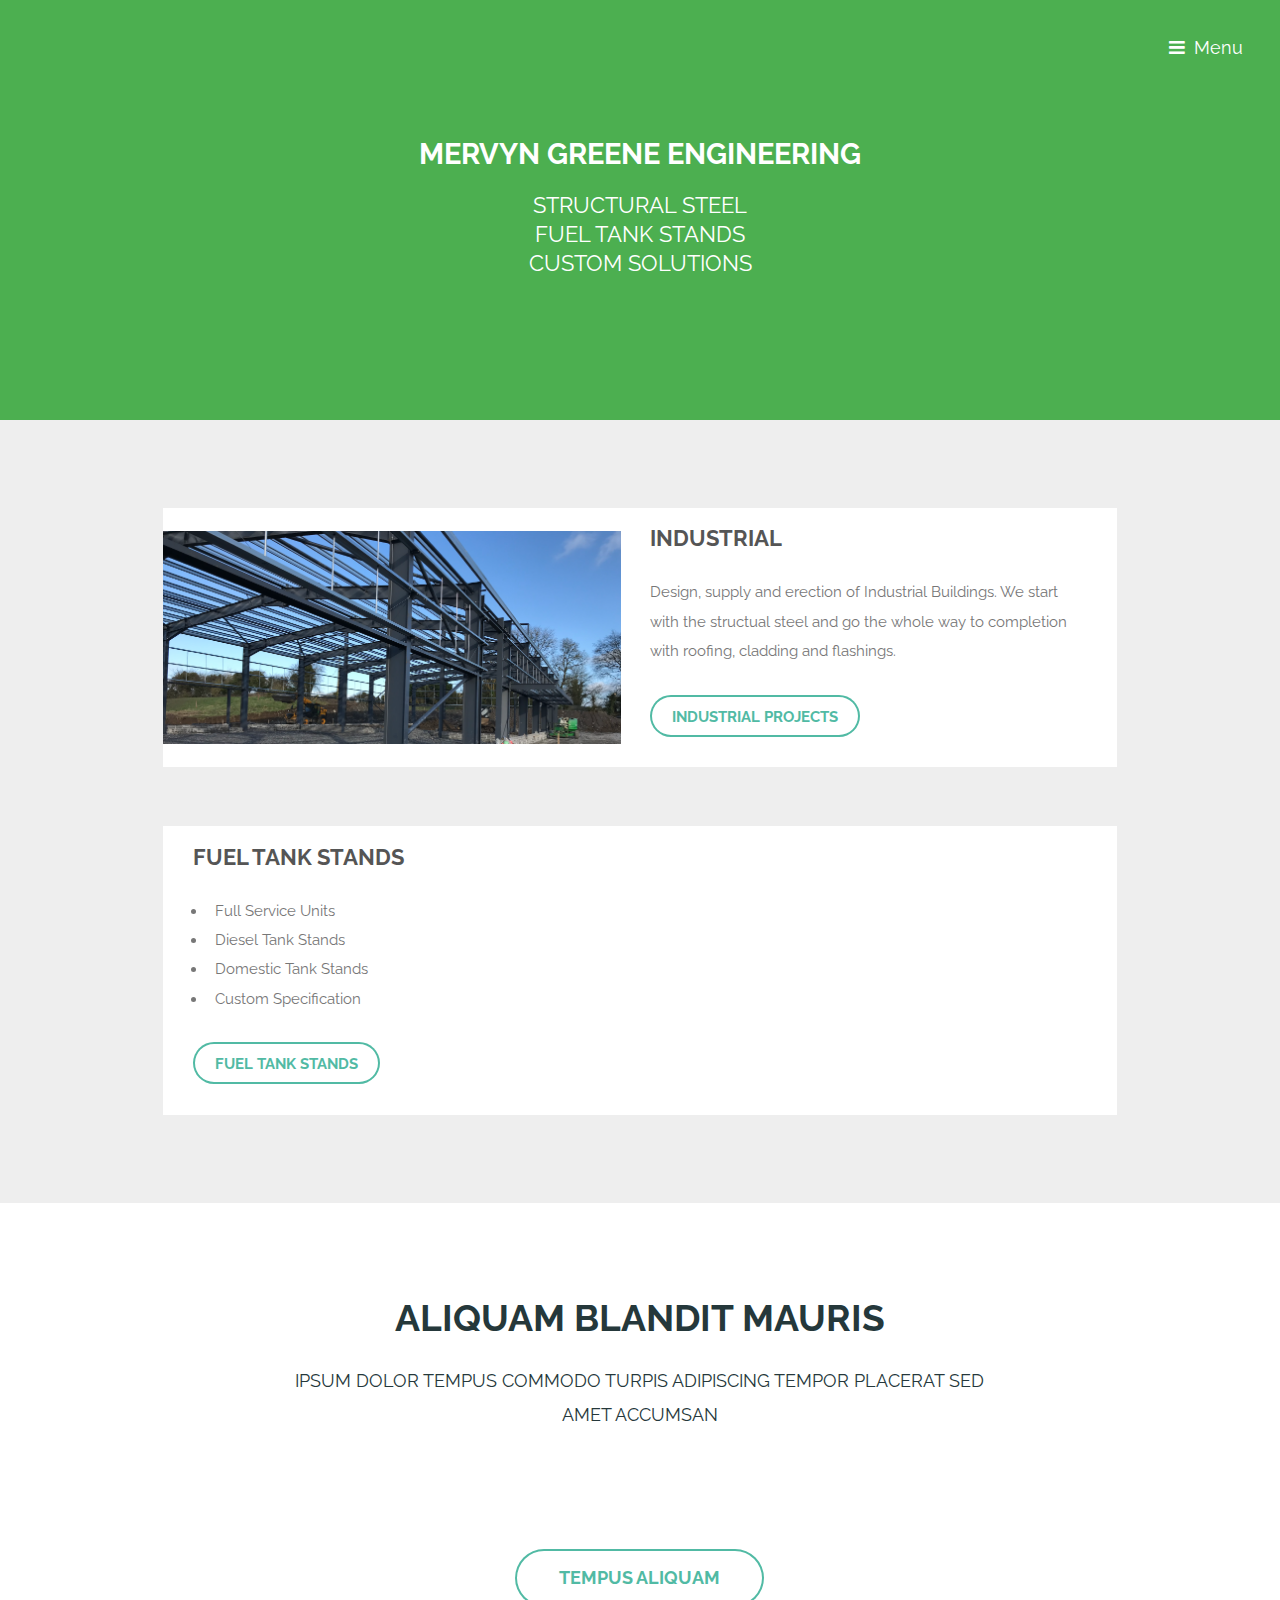
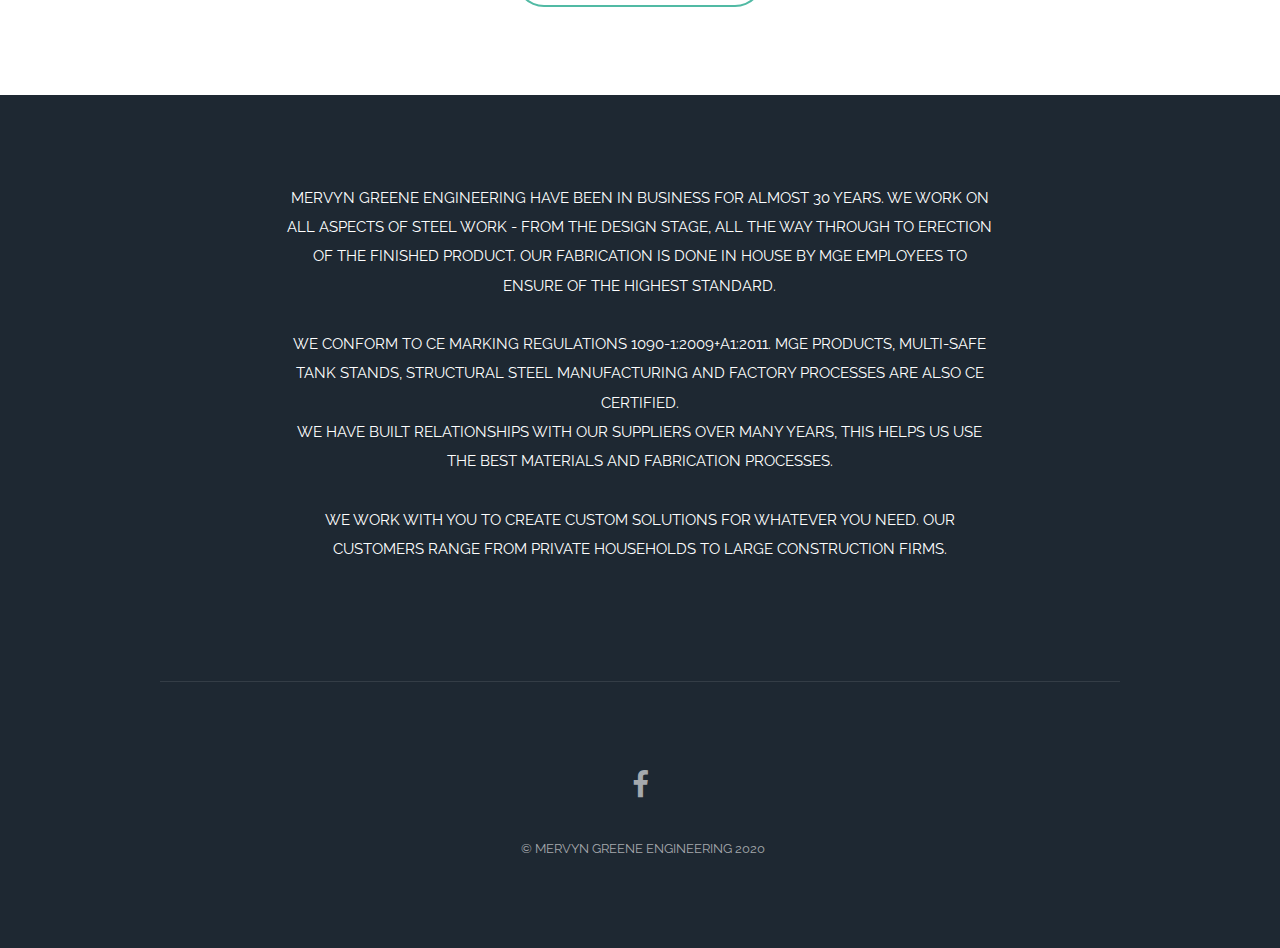
==== commit ee50cb3b: "Finito for now." ====
--- a/index.html
+++ b/index.html
@@ -43,9 +43,30 @@
 		</ul>
 	</section>
 
-	<!-- One -->
+	<!-- Section -->
+<!-- 
+	<div class="inner">
+	<header class="major narrow">
+		<p>Mervyn Greene Engineering have been in business for almost 30 years. We work on all aspects of steel work - from
+		the design stage, all the way through to erection of the finished product.
+		Our fabrication is done in house by MGE employees to ensure of the highest standard.<br><br>
+		We conform to CE marking regulations 1090-1:2009+A1:2011. MGE Products, Multi-Safe Tank Stands, Structural Steel
+		Manufacturing and Factory Processes are also CE certified.
+		<br>
+		We have built relationships with our suppliers over many years, this helps us use the best materials and
+		fabrication processes.
+		<br><br>
+		We work with you to create custom solutions for whatever you need. Our customers range from private households
+		to large construction firms.</p>
+	</header>
+</div> -->
+
+<!-- Section -->
+
+
 	<section id="one" class="wrapper style1">
 		<div class="inner">
+
 			<article class="feature left">
 				<span class="image"><img src="images/Industrial.png" alt="" /></span>
 				<div class="content">
@@ -54,7 +75,7 @@
 						whole way to completion with roofing, cladding and flashings.</p>
 					<ul class="actions">
 						<li>
-							<a href="#" class="button alt">More</a>
+							<a href="#" class="button alt">Industrial Projects</a>
 						</li>
 					</ul>
 				</div>
@@ -64,14 +85,14 @@
 						alt="" /></span>
 				<div class="content">
 					<h2>Fuel Tank Stands</h2>
-						<ul>
-							<li>Full Service Units</li>
-							<li>Diesel Tanks</li>
-							<li>Domestic Tanks</li>
-							<li>Custom Specification</li>
-						</ul>
+					<ul>
+						<li>Full Service Units</li>
+						<li>Diesel Tank Stands</li>
+						<li>Domestic Tank Stands</li>
+						<li>Custom Specification</li>
+					</ul>
 					</p>
-				
+
 					<ul class="actions">
 						<li>
 							<a href="fuelTankStands.html" class="button alt">Fuel Tank Stands</a>
@@ -109,17 +130,23 @@
 	<section id="three" class="wrapper style3 special">
 		<div class="inner">
 			<header class="major narrow	">
-				<h2>Magna sed consequat tempus</h2>
-				<p>Ipsum dolor tempus commodo turpis adipiscing Tempor placerat sed amet accumsan</p>
-			</header>
-			<ul class="actions">
-				<li><a href="#" class="button big alt">Magna feugiat</a></li>
-			</ul>
+				<p>Mervyn Greene Engineering have been in business for almost 30 years. We work on all aspects of steel work - from
+					the design stage, all the way through to erection of the finished product.
+					Our fabrication is done in house by MGE employees to ensure of the highest standard.<br><br>
+					We conform to CE marking regulations 1090-1:2009+A1:2011. MGE Products, Multi-Safe Tank Stands, Structural Steel
+					Manufacturing and Factory Processes are also CE certified.
+					<br>
+					We have built relationships with our suppliers over many years, this helps us use the best materials and
+					fabrication processes.
+					<br><br>
+					We work with you to create custom solutions for whatever you need. Our customers range from private households
+					to large construction firms.</p>		
+				</header>
 		</div>
 	</section>
 
 	<!-- Four -->
-	<section id="four" class="wrapper style2 special">
+	<!-- <section id="four" class="wrapper style2 special">
 		<div class="inner">
 			<header class="major narrow">
 				<h2>Get in touch</h2>
@@ -145,7 +172,7 @@
 				</ul>
 			</form>
 		</div>
-	</section>
+	</section> -->
 
 	<!-- Footer -->
 	<footer id="footer">
@@ -154,20 +181,11 @@
 				<li><a href="#" class="icon fa-facebook">
 						<span class="label">Facebook</span>
 					</a></li>
-				<li><a href="#" class="icon fa-twitter">
-						<span class="label">Twitter</span>
-					</a></li>
-				<li><a href="#" class="icon fa-instagram">
-						<span class="label">Instagram</span>
-					</a></li>
-				<li><a href="#" class="icon fa-linkedin">
-						<span class="label">LinkedIn</span>
-					</a></li>
 			</ul>
 			<ul class="copyright">
-				<li>&copy; Untitled.</li>
-				<li>Images: <a href="http://unsplash.com">Unsplash</a>.</li>
-				<li>Design: <a href="http://templated.co">TEMPLATED</a>.</li>
+				<li>&copy; Mervyn Greene Engineering 2020</li>
+				<!-- <li>Images: <a href="http://unsplash.com">Unsplash</a>.</li> -->
+				<!-- <li>Design: <a href="http://templated.co">TEMPLATED</a>.</li> -->
 			</ul>
 		</div>
 	</footer>
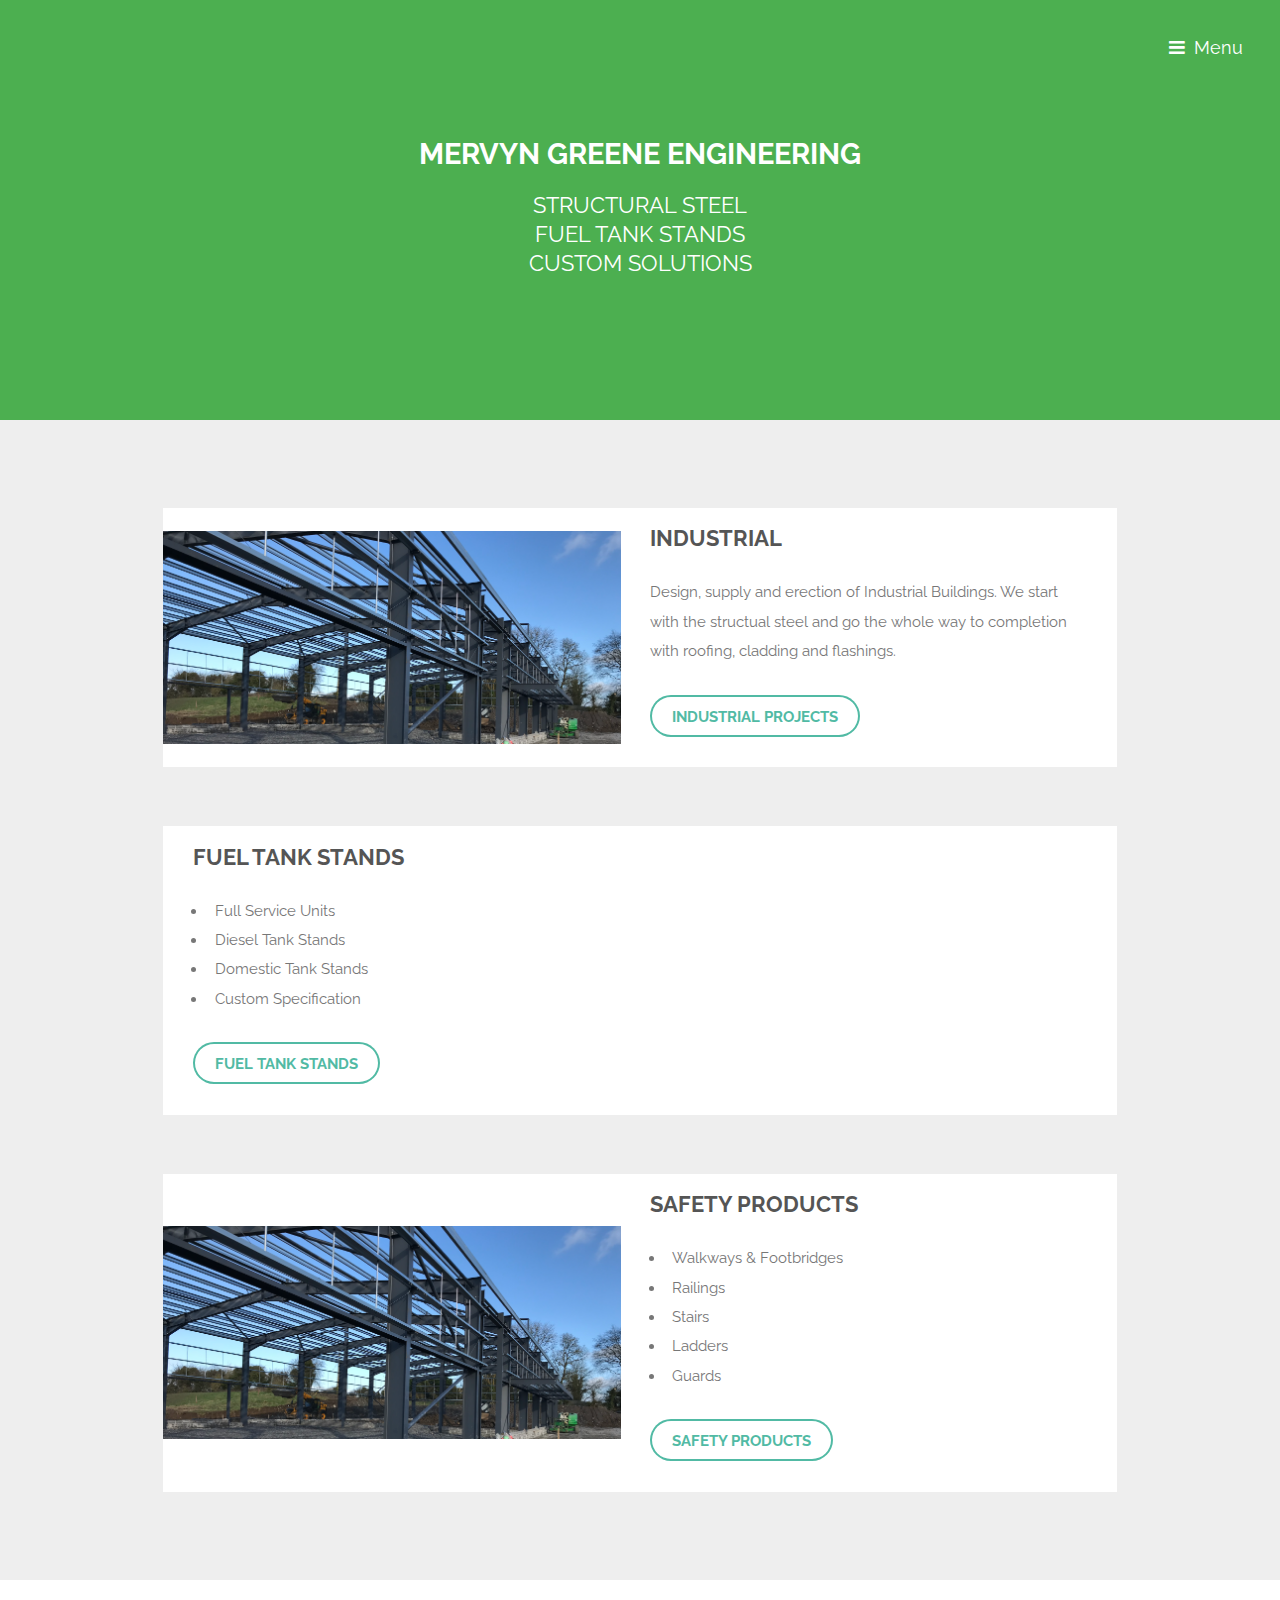
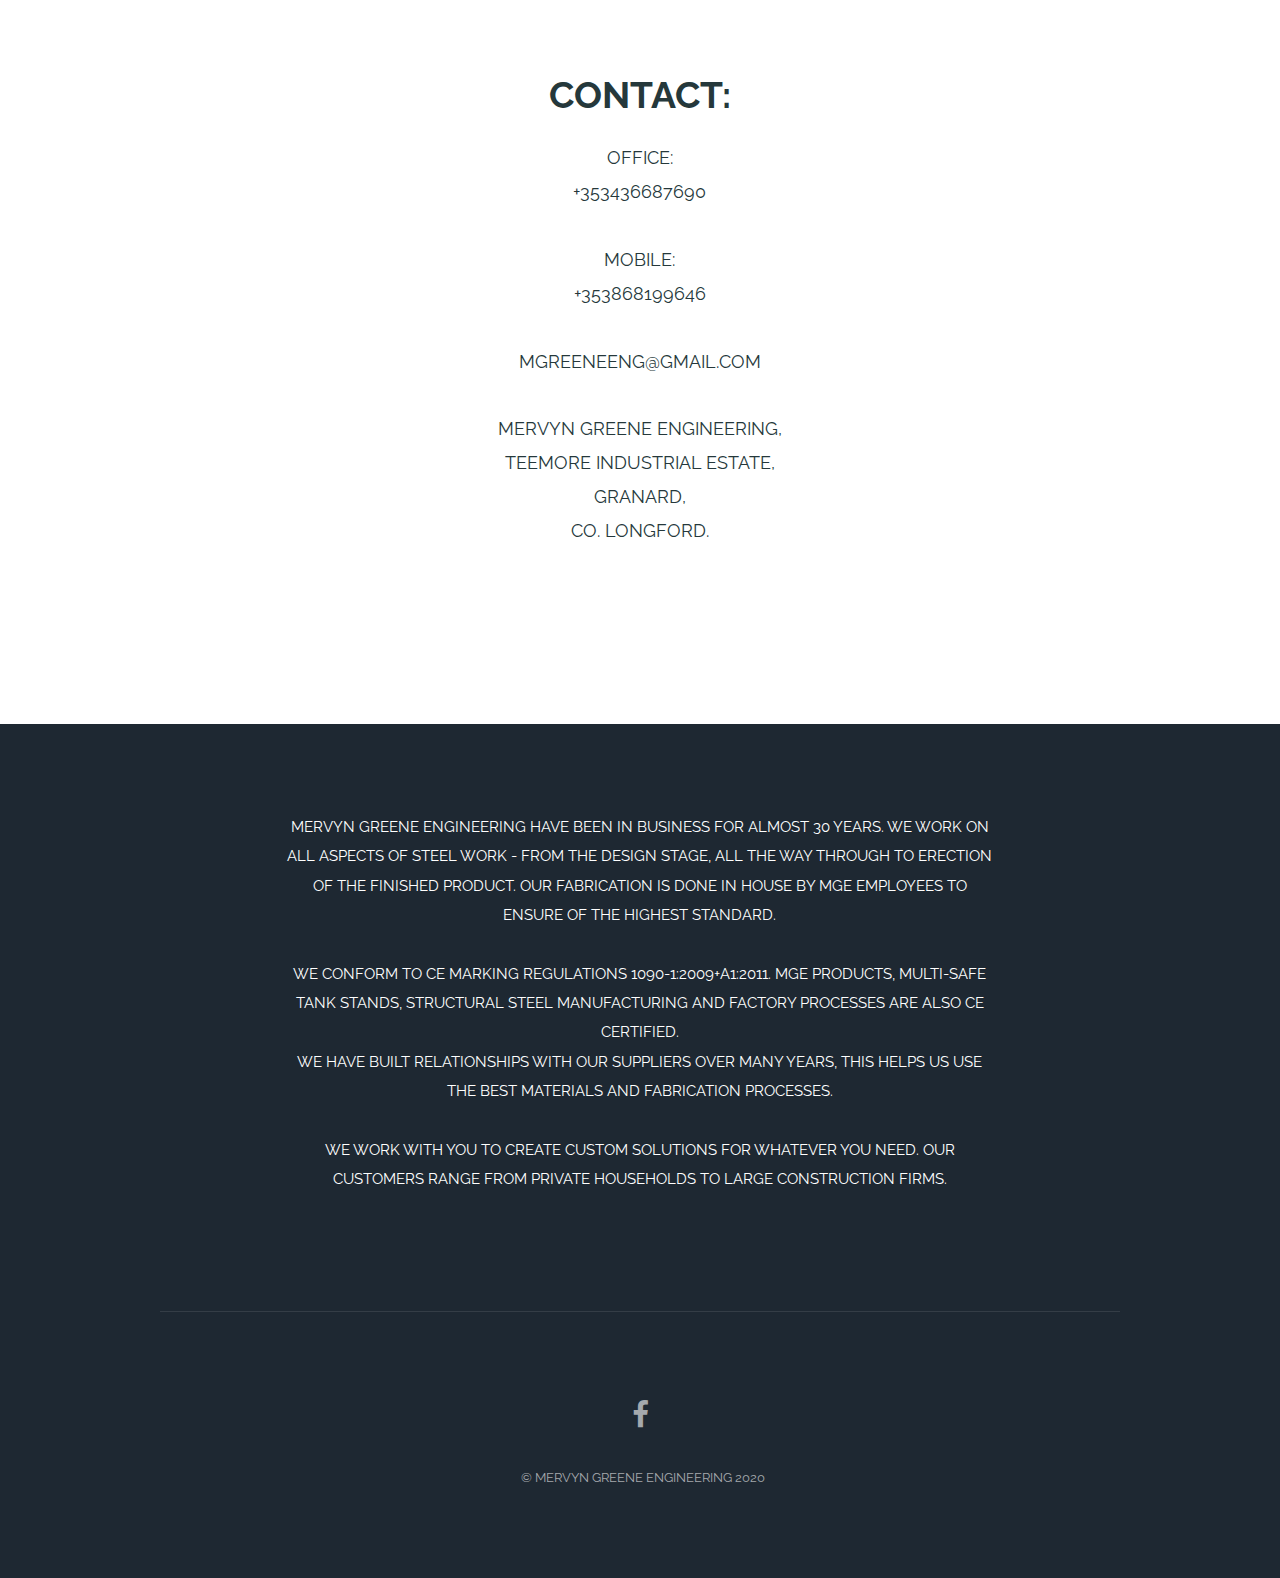
==== commit fce4e4d1: "Ready" ====
--- a/index.html
+++ b/index.html
@@ -27,9 +27,9 @@
 	<!-- Nav -->
 	<nav id="nav">
 		<ul class="links">
-			<li><a href="index.html">Home</a></li>
-			<li><a href="generic.html">Generic</a></li>
-			<li><a href="elements.html">Elements</a></li>
+			<li><a href="index.html">Mervyn Greene Engineering</a></li>
+			<li><a href="fuelTankStands.html.html">Fuel Tank Stands</a></li>
+			<!-- <li><a href="elements.html">Elements</a></li> -->
 		</ul>
 	</nav>
 
@@ -44,7 +44,7 @@
 	</section>
 
 	<!-- Section -->
-<!-- 
+	<!-- 
 	<div class="inner">
 	<header class="major narrow">
 		<p>Mervyn Greene Engineering have been in business for almost 30 years. We work on all aspects of steel work - from
@@ -61,7 +61,7 @@
 	</header>
 </div> -->
 
-<!-- Section -->
+	<!-- Section -->
 
 
 	<section id="one" class="wrapper style1">
@@ -100,6 +100,27 @@
 					</ul>
 				</div>
 			</article>
+
+
+			<article class="feature left">
+				<span class="image"><img src="images/Industrial.png" alt="" /></span>
+				<div class="content">
+					<h2>Safety Products</h2>
+					<ul>
+						<li>Walkways & Footbridges</li>
+						<li>Railings</li>
+						<li>Stairs</li>
+						<li>Ladders</li>
+						<li>Guards</li>
+					</ul>
+					<ul class="actions">
+						<li>
+							<a href="" class="button alt">Safety Products</a>
+						</li>
+					</ul>
+				</div>
+			</article>
+
 		</div>
 	</section>
 
@@ -107,8 +128,17 @@
 	<section id="two" class="wrapper special">
 		<div class="inner">
 			<header class="major narrow">
-				<h2>Aliquam Blandit Mauris</h2>
-				<p>Ipsum dolor tempus commodo turpis adipiscing Tempor placerat sed amet accumsan</p>
+				<h2>Contact:</h2>
+				<p font-family="Ariel">
+					Office: <br>+353436687690<br><br>
+					Mobile:<br> +353868199646<br><br>
+					mgreeneeng@gmail.com
+					<br><br>
+					Mervyn Greene Engineering,<br>
+					Teemore Industrial Estate, <br>
+					Granard,<br>
+					Co. Longford.<br>
+				</p>
 			</header>
 			<div class="image-grid">
 				<a href="#" class="image"><img src="images/pic03.jpg" alt="" /></a>
@@ -120,9 +150,6 @@
 				<a href="#" class="image"><img src="images/pic09.jpg" alt="" /></a>
 				<a href="#" class="image"><img src="images/pic10.jpg" alt="" /></a>
 			</div>
-			<ul class="actions">
-				<li><a href="#" class="button big alt">Tempus Aliquam</a></li>
-			</ul>
 		</div>
 	</section>
 
@@ -130,18 +157,22 @@
 	<section id="three" class="wrapper style3 special">
 		<div class="inner">
 			<header class="major narrow	">
-				<p>Mervyn Greene Engineering have been in business for almost 30 years. We work on all aspects of steel work - from
+				<p font-family="Ariel">Mervyn Greene Engineering have been in business for almost 30 years. We work on all aspects of steel
+					work - from
 					the design stage, all the way through to erection of the finished product.
 					Our fabrication is done in house by MGE employees to ensure of the highest standard.<br><br>
-					We conform to CE marking regulations 1090-1:2009+A1:2011. MGE Products, Multi-Safe Tank Stands, Structural Steel
+					We conform to CE marking regulations 1090-1:2009+A1:2011. MGE Products, Multi-Safe Tank Stands,
+					Structural Steel
 					Manufacturing and Factory Processes are also CE certified.
 					<br>
-					We have built relationships with our suppliers over many years, this helps us use the best materials and
+					We have built relationships with our suppliers over many years, this helps us use the best materials
+					and
 					fabrication processes.
 					<br><br>
-					We work with you to create custom solutions for whatever you need. Our customers range from private households
-					to large construction firms.</p>		
-				</header>
+					We work with you to create custom solutions for whatever you need. Our customers range from private
+					households
+					to large construction firms.</p>
+			</header>
 		</div>
 	</section>
 
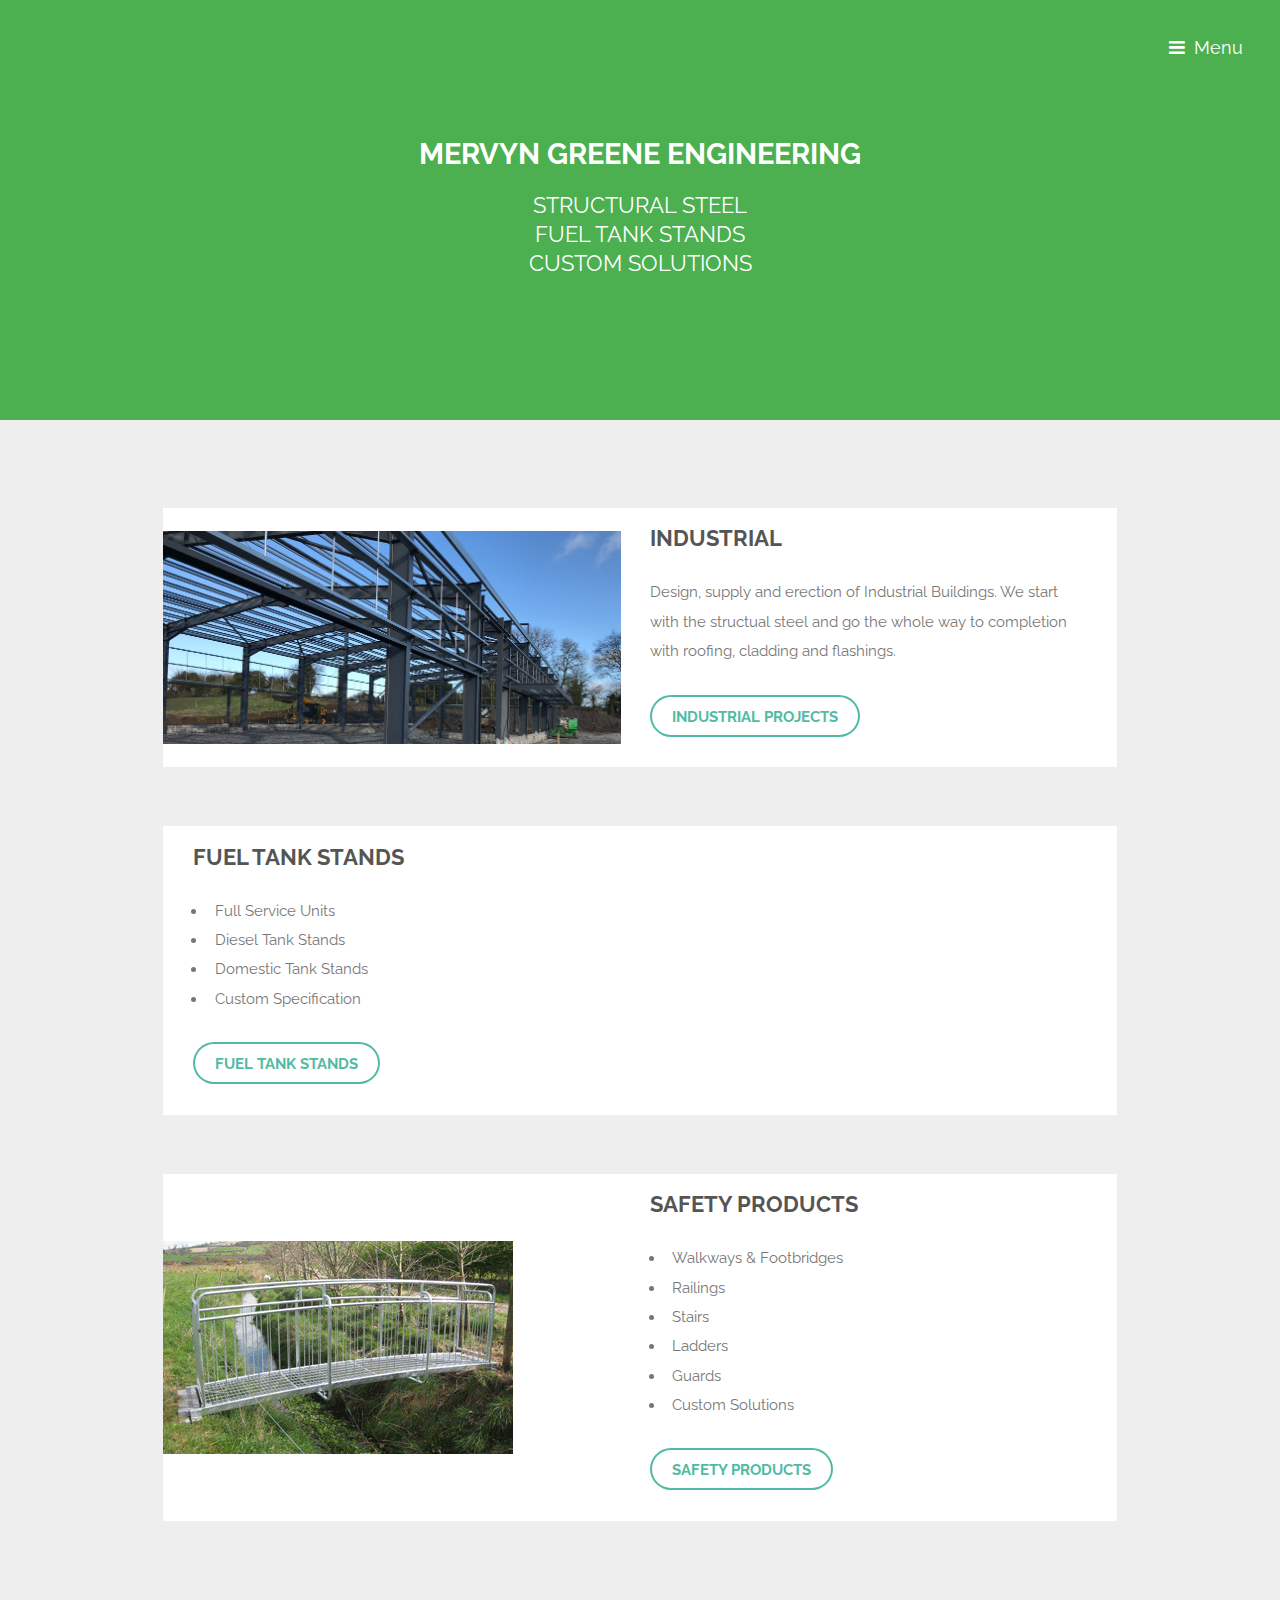
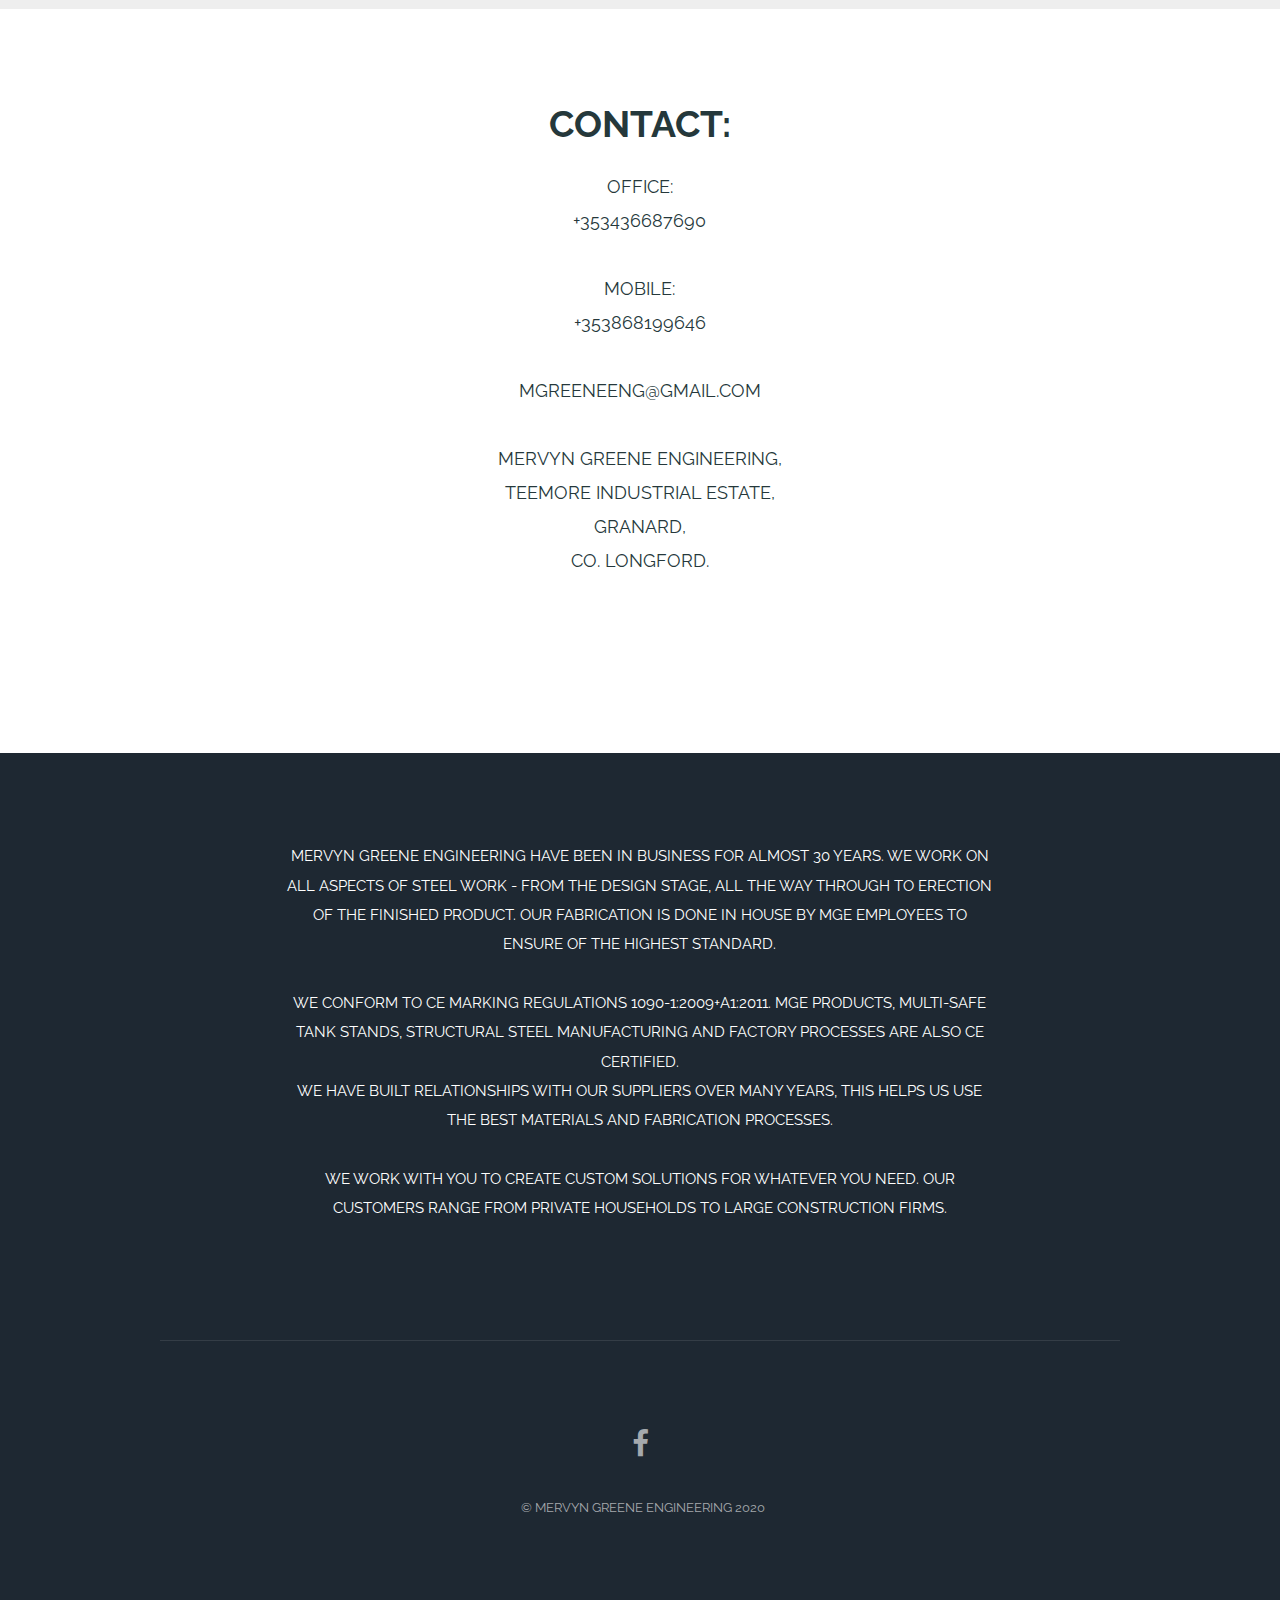
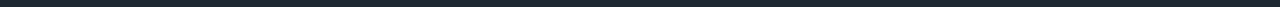
==== commit 02a5a9df: "Taking shape, still." ====
--- a/index.html
+++ b/index.html
@@ -28,8 +28,8 @@
 	<nav id="nav">
 		<ul class="links">
 			<li><a href="index.html">Mervyn Greene Engineering</a></li>
-			<li><a href="fuelTankStands.html.html">Fuel Tank Stands</a></li>
-			<!-- <li><a href="elements.html">Elements</a></li> -->
+			<li><a href="fuelTankStands.html">Fuel Tank Stands</a></li>
+			<li><a href="safetyProducts.html">Safety Products</a></li>
 		</ul>
 	</nav>
 
@@ -103,7 +103,7 @@
 
 
 			<article class="feature left">
-				<span class="image"><img src="images/Industrial.png" alt="" /></span>
+				<span class="image"><img src="images/walkway.png" alt="" /></span>
 				<div class="content">
 					<h2>Safety Products</h2>
 					<ul>
@@ -112,10 +112,11 @@
 						<li>Stairs</li>
 						<li>Ladders</li>
 						<li>Guards</li>
+						<li>Custom Solutions</li>
 					</ul>
 					<ul class="actions">
 						<li>
-							<a href="" class="button alt">Safety Products</a>
+							<a href="safetyProducts.html" class="button alt">Safety Products</a>
 						</li>
 					</ul>
 				</div>
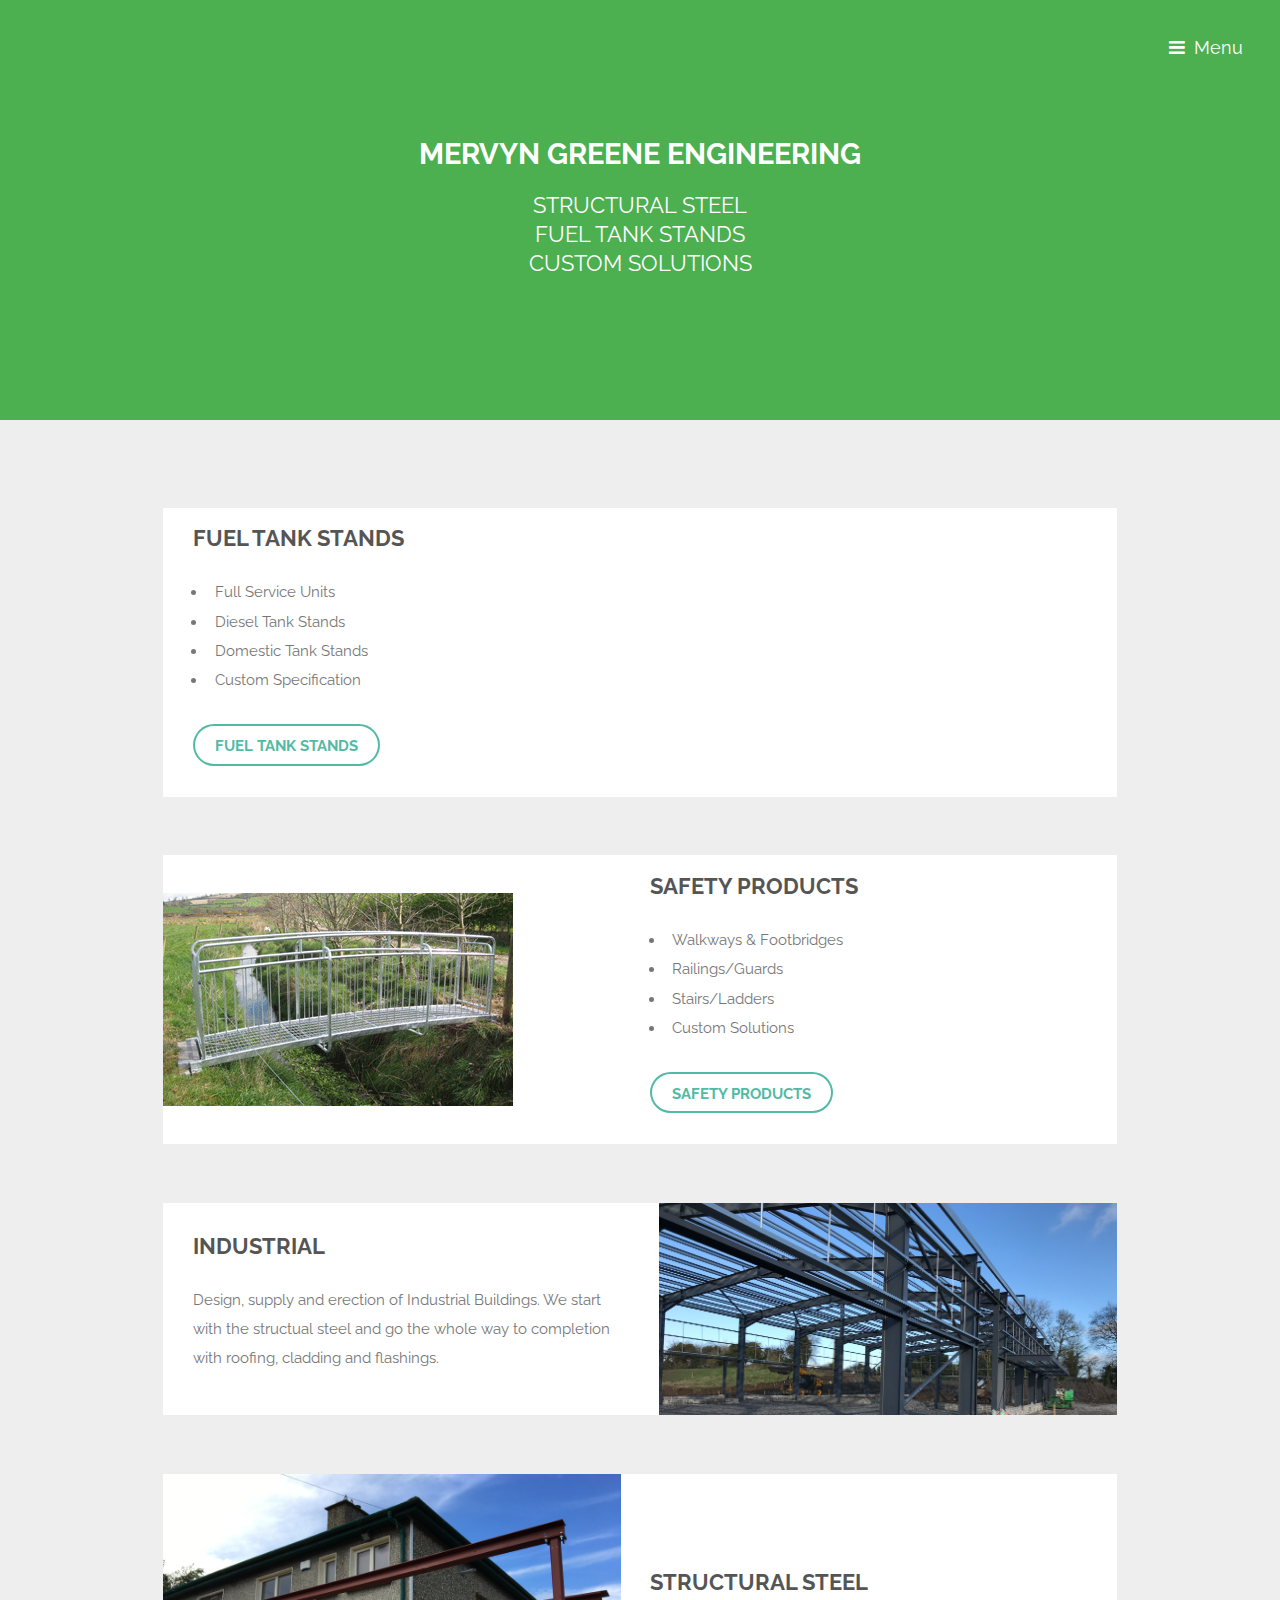
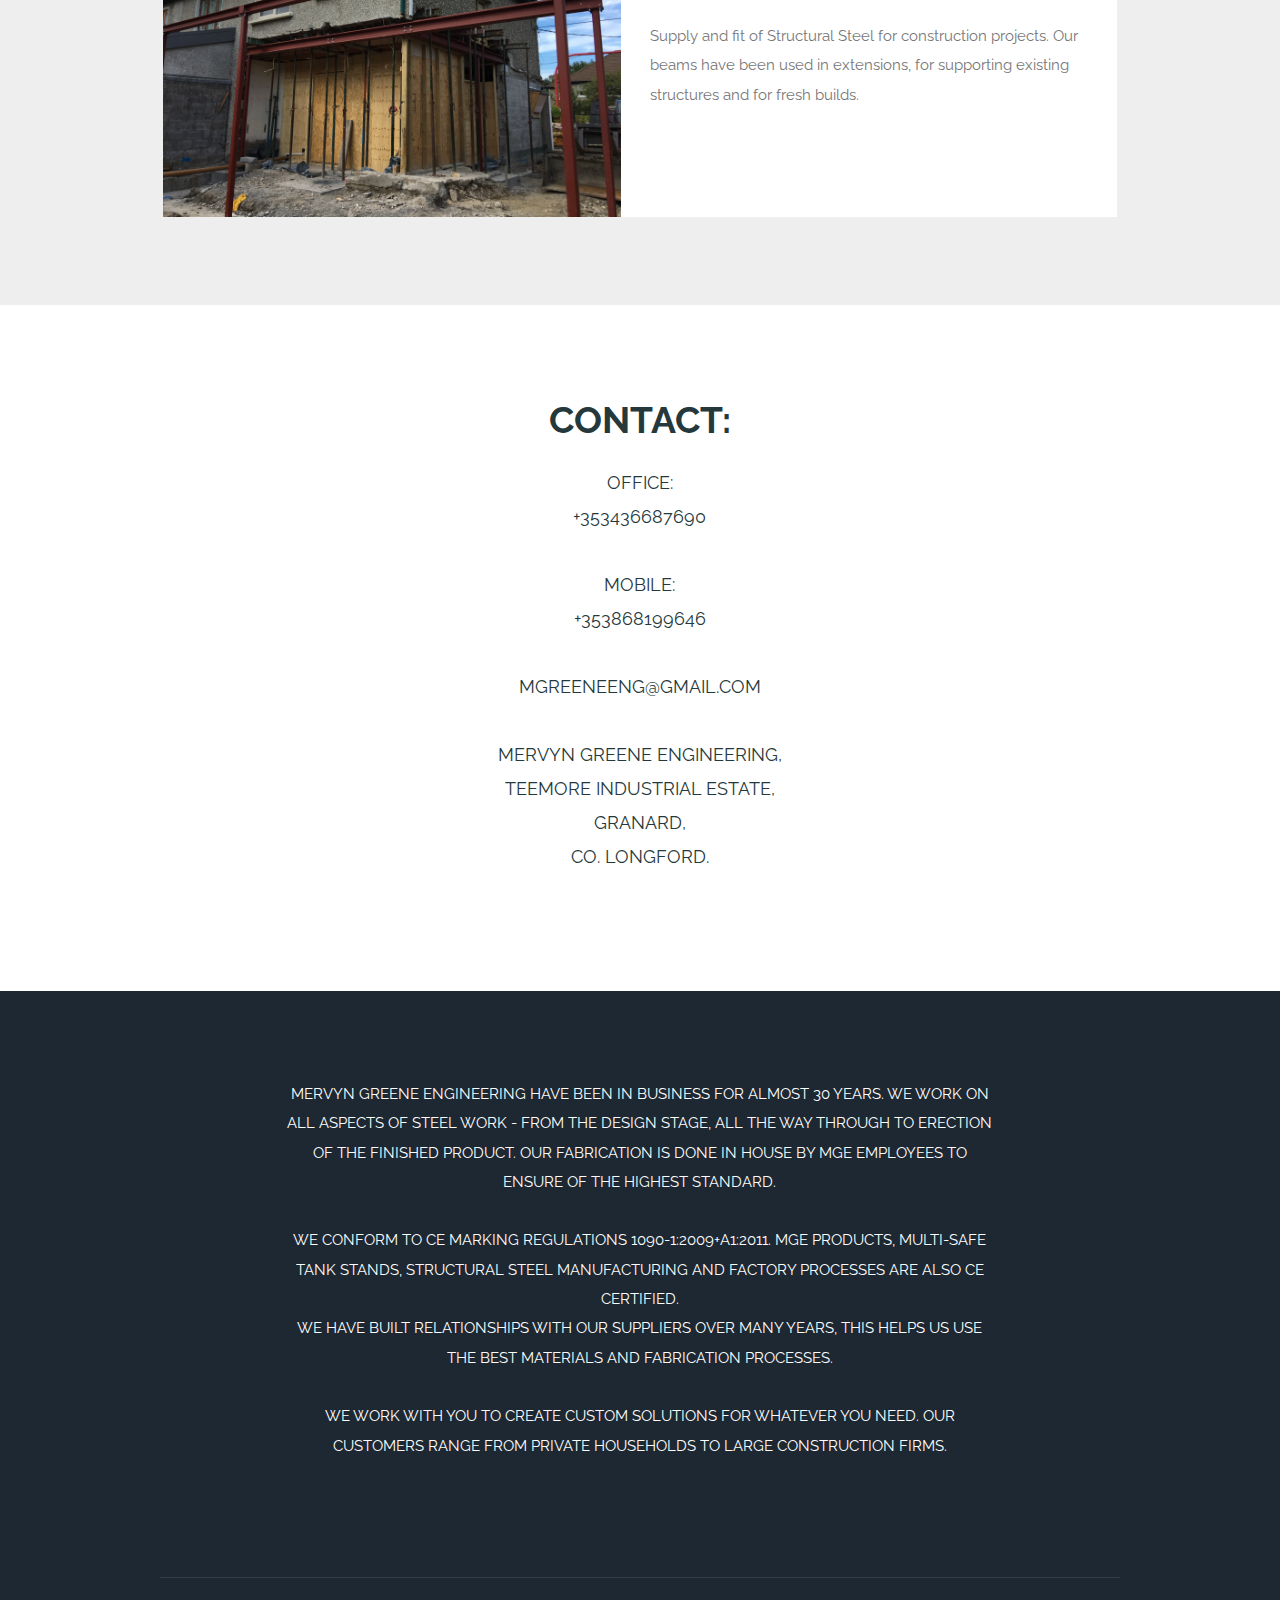
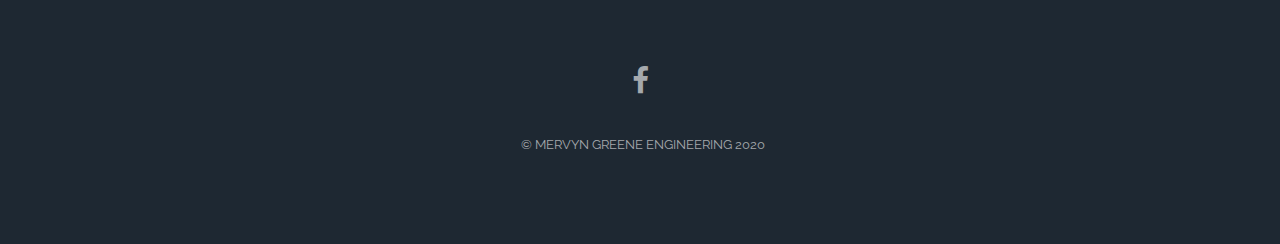
==== commit a183df98: "Nearly There." ====
--- a/index.html
+++ b/index.html
@@ -67,19 +67,7 @@
 	<section id="one" class="wrapper style1">
 		<div class="inner">
 
-			<article class="feature left">
-				<span class="image"><img src="images/Industrial.png" alt="" /></span>
-				<div class="content">
-					<h2>Industrial</h2>
-					<p>Design, supply and erection of Industrial Buildings. We start with the structual steel and go the
-						whole way to completion with roofing, cladding and flashings.</p>
-					<ul class="actions">
-						<li>
-							<a href="#" class="button alt">Industrial Projects</a>
-						</li>
-					</ul>
-				</div>
-			</article>
+
 			<article class="feature right">
 				<span class="image"><img src="images/Mervyn_Greene_Product_Shoot_March_2017-26 copy.jpg"
 						alt="" /></span>
@@ -108,10 +96,8 @@
 					<h2>Safety Products</h2>
 					<ul>
 						<li>Walkways & Footbridges</li>
-						<li>Railings</li>
-						<li>Stairs</li>
-						<li>Ladders</li>
-						<li>Guards</li>
+						<li>Railings/Guards</li>
+						<li>Stairs/Ladders</li>
 						<li>Custom Solutions</li>
 					</ul>
 					<ul class="actions">
@@ -119,6 +105,29 @@
 							<a href="safetyProducts.html" class="button alt">Safety Products</a>
 						</li>
 					</ul>
+				</div>
+			</article>
+
+			<article class="feature right">
+				<span class="image"><img src="images/Industrial.png" alt="" /></span>
+				<div class="content">
+					<h2>Industrial</h2>
+					<p>Design, supply and erection of Industrial Buildings. We start with the structual steel and go the
+						whole way to completion with roofing, cladding and flashings.</p>
+					<!-- <ul class="actions">
+						<li>
+							<a href="#" class="button alt">Industrial Projects</a>
+						</li>
+					</ul> -->
+				</div>
+			</article>
+
+			<article class="feature left">
+				<span class="image"><img src="images/IMG_1895.JPG" alt="" /></span>
+				<div class="content">
+					<h2>Structural Steel</h2>
+					<p>Supply and fit of Structural Steel for construction projects. Our beams have been used
+						in extensions, for supporting existing structures and for fresh builds.</p>
 				</div>
 			</article>
 
@@ -141,16 +150,6 @@
 					Co. Longford.<br>
 				</p>
 			</header>
-			<div class="image-grid">
-				<a href="#" class="image"><img src="images/pic03.jpg" alt="" /></a>
-				<a href="#" class="image"><img src="images/pic04.jpg" alt="" /></a>
-				<a href="#" class="image"><img src="images/pic05.jpg" alt="" /></a>
-				<a href="#" class="image"><img src="images/pic06.jpg" alt="" /></a>
-				<a href="#" class="image"><img src="images/pic07.jpg" alt="" /></a>
-				<a href="#" class="image"><img src="images/pic08.jpg" alt="" /></a>
-				<a href="#" class="image"><img src="images/pic09.jpg" alt="" /></a>
-				<a href="#" class="image"><img src="images/pic10.jpg" alt="" /></a>
-			</div>
 		</div>
 	</section>
 
@@ -158,7 +157,8 @@
 	<section id="three" class="wrapper style3 special">
 		<div class="inner">
 			<header class="major narrow	">
-				<p font-family="Ariel">Mervyn Greene Engineering have been in business for almost 30 years. We work on all aspects of steel
+				<p font-family="Ariel">Mervyn Greene Engineering have been in business for almost 30 years. We work on
+					all aspects of steel
 					work - from
 					the design stage, all the way through to erection of the finished product.
 					Our fabrication is done in house by MGE employees to ensure of the highest standard.<br><br>
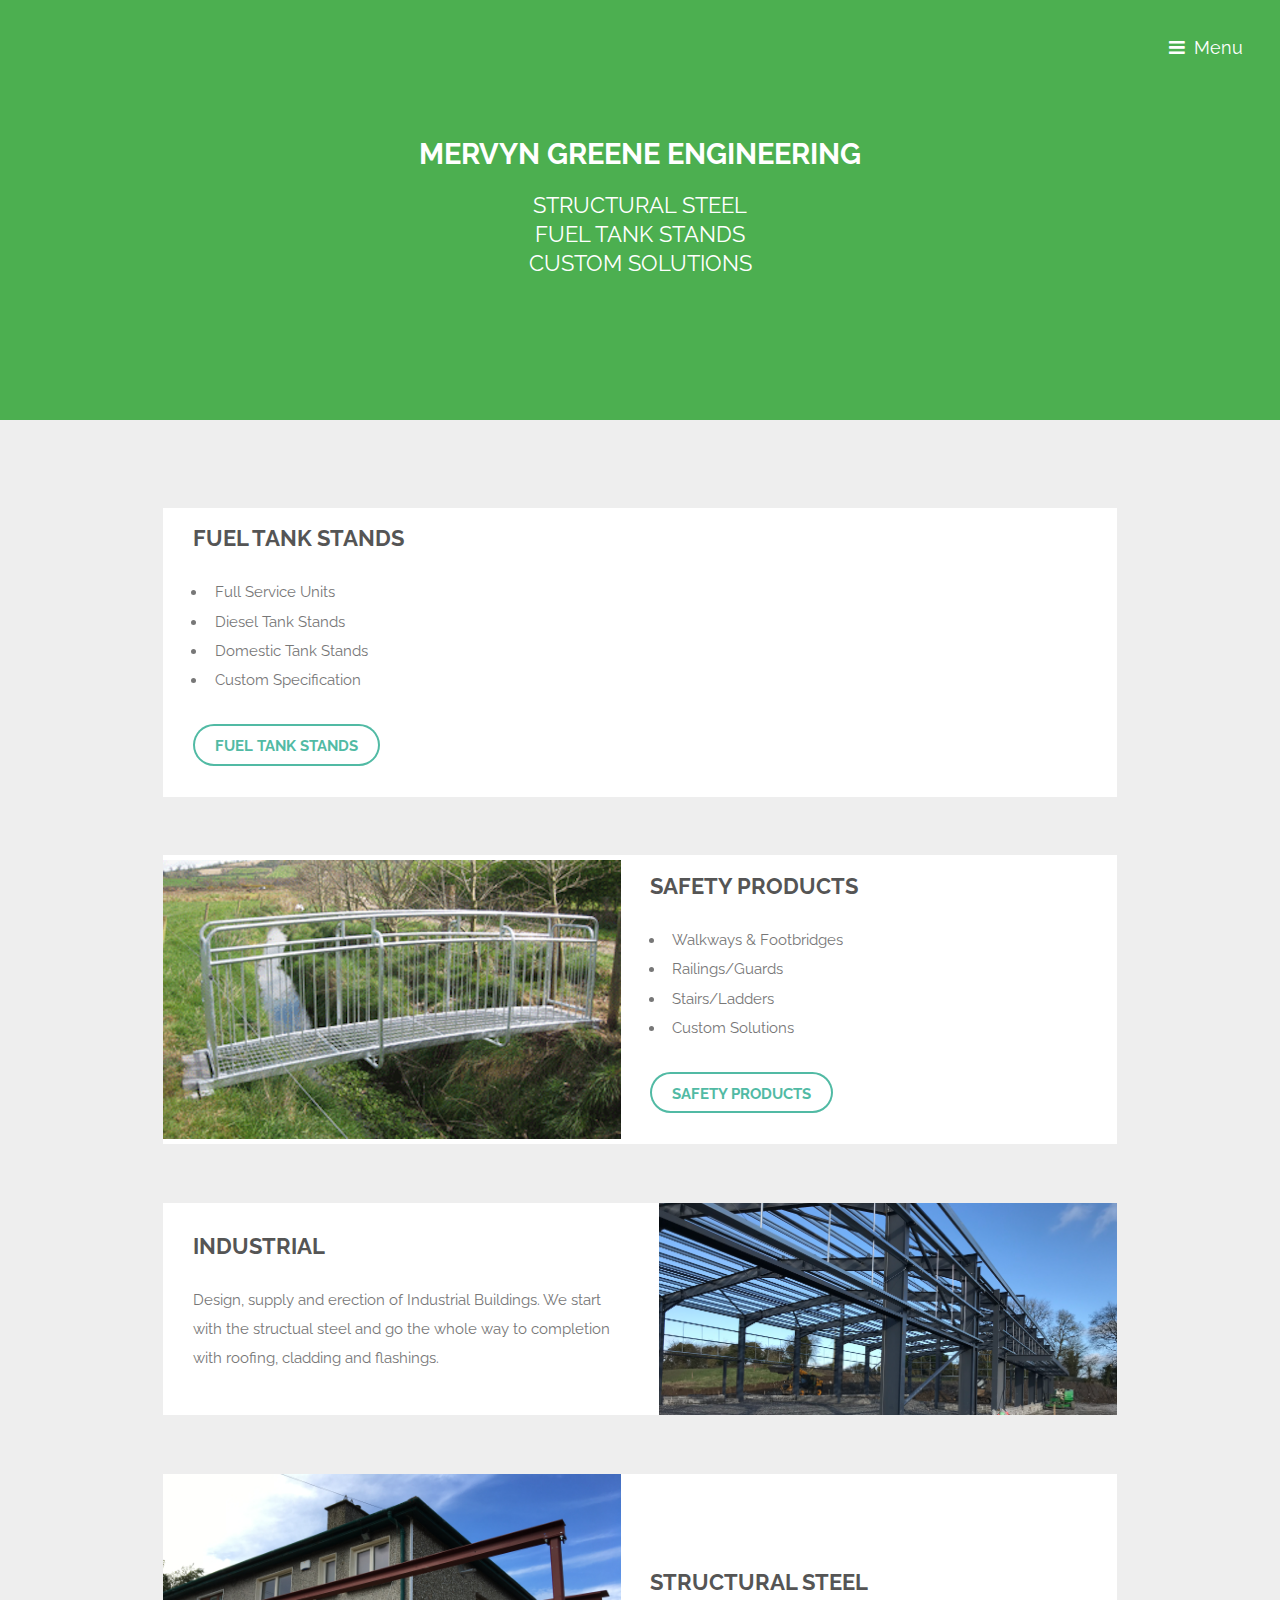
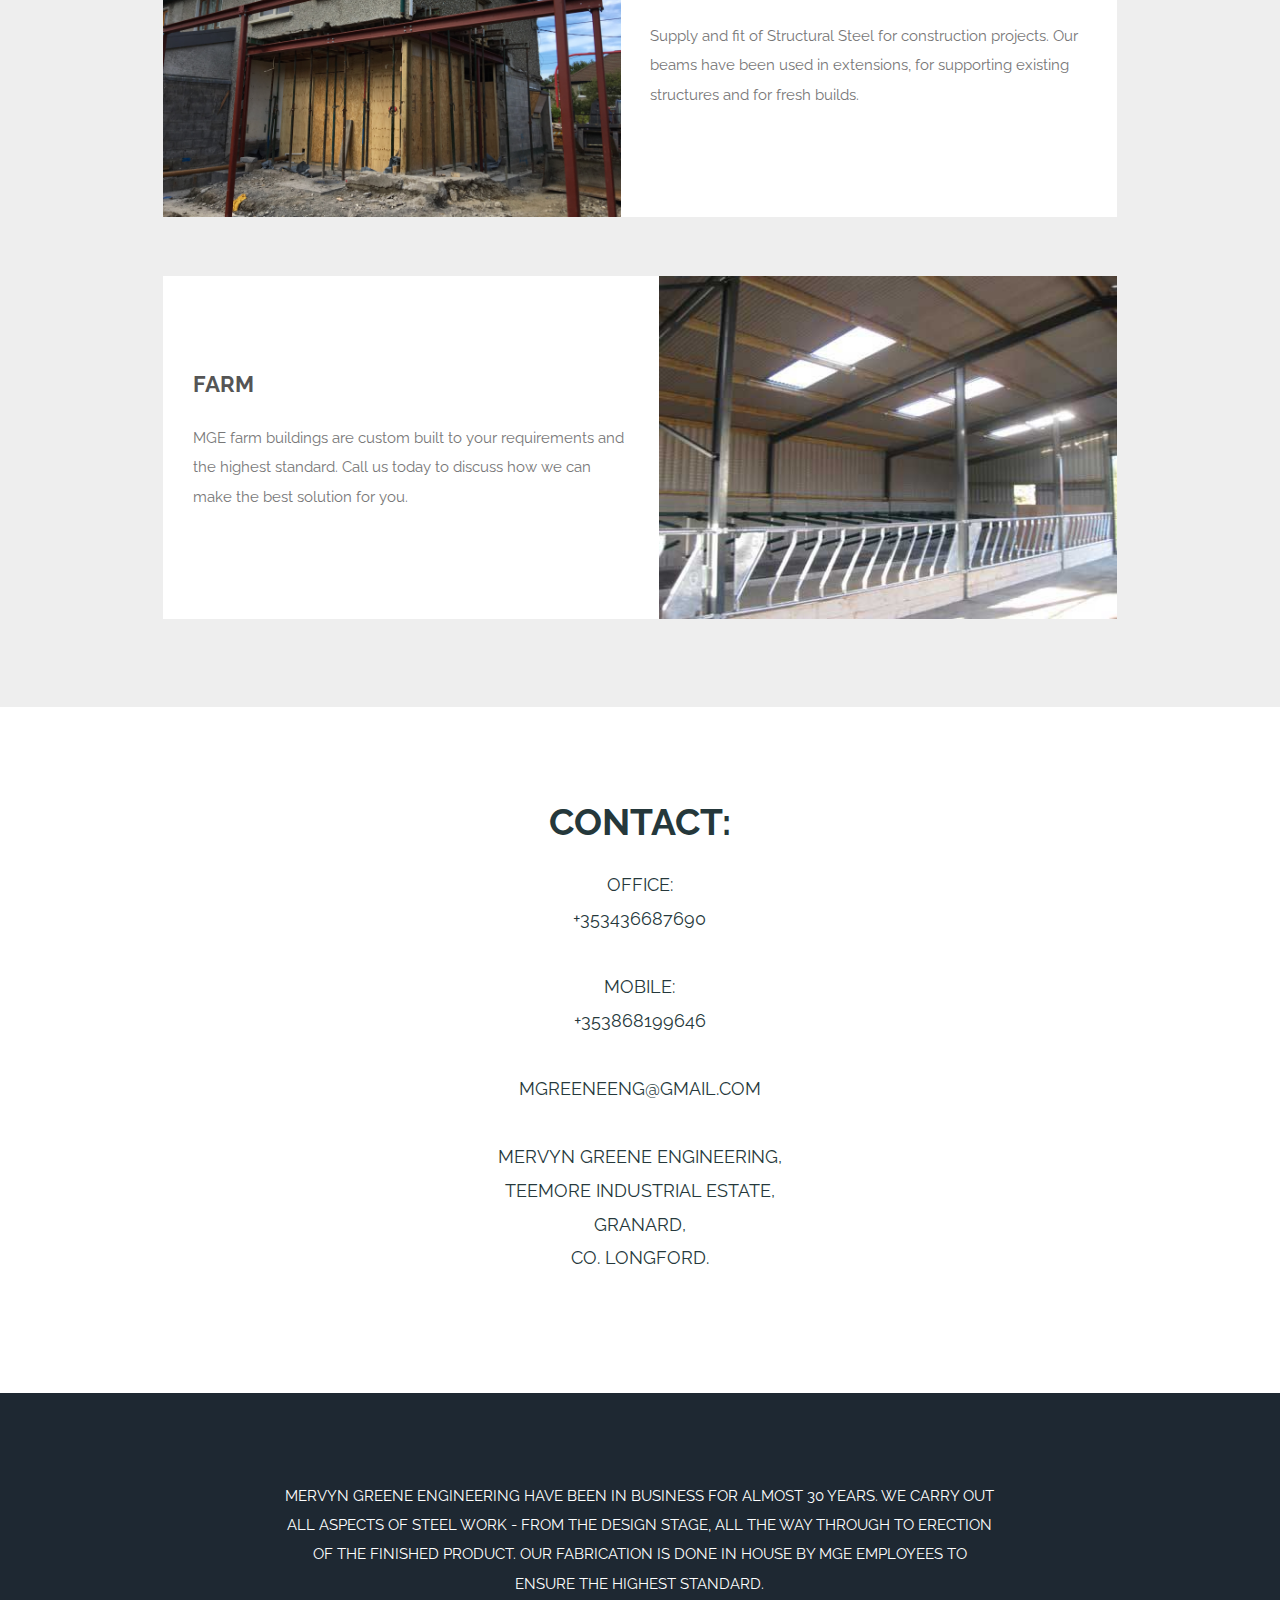
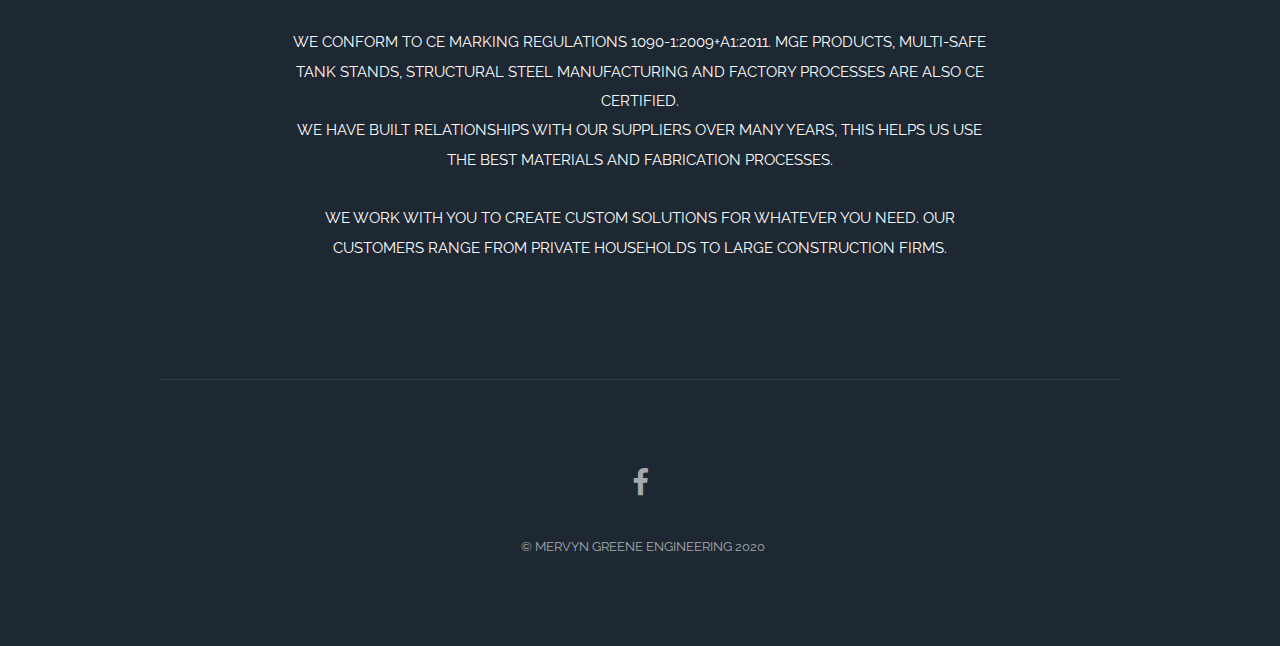
==== commit 84f9160c: "Final touches. Adding the page with recent jobs." ====
--- a/index.html
+++ b/index.html
@@ -30,6 +30,8 @@
 			<li><a href="index.html">Mervyn Greene Engineering</a></li>
 			<li><a href="fuelTankStands.html">Fuel Tank Stands</a></li>
 			<li><a href="safetyProducts.html">Safety Products</a></li>
+			<li><a href="recentProjects.html">Recent Projects</a></li>
+			<li><a href="contact.html">Contact</a></li>
 		</ul>
 	</nav>
 
@@ -67,7 +69,6 @@
 	<section id="one" class="wrapper style1">
 		<div class="inner">
 
-
 			<article class="feature right">
 				<span class="image"><img src="images/Mervyn_Greene_Product_Shoot_March_2017-26 copy.jpg"
 						alt="" /></span>
@@ -128,6 +129,18 @@
 					<h2>Structural Steel</h2>
 					<p>Supply and fit of Structural Steel for construction projects. Our beams have been used
 						in extensions, for supporting existing structures and for fresh builds.</p>
+				</div>
+			</article>
+
+			<article class="feature right">
+				<span class="image"><img src="images/farmShed.jpg"
+						alt="" /></span>
+				<div class="content">
+					<h2>Farm</h2>
+					<p>
+						MGE farm buildings are custom built to your requirements and the highest standard. Call us today to discuss how we can make the best solution for you. 
+					</p>
+			
 				</div>
 			</article>
 
@@ -157,11 +170,11 @@
 	<section id="three" class="wrapper style3 special">
 		<div class="inner">
 			<header class="major narrow	">
-				<p font-family="Ariel">Mervyn Greene Engineering have been in business for almost 30 years. We work on
+				<p font-family="Ariel">Mervyn Greene Engineering have been in business for almost 30 years. We carry out
 					all aspects of steel
 					work - from
 					the design stage, all the way through to erection of the finished product.
-					Our fabrication is done in house by MGE employees to ensure of the highest standard.<br><br>
+					Our fabrication is done in house by MGE employees to ensure the highest standard.<br><br>
 					We conform to CE marking regulations 1090-1:2009+A1:2011. MGE Products, Multi-Safe Tank Stands,
 					Structural Steel
 					Manufacturing and Factory Processes are also CE certified.
--- a/assets/css/main.css
+++ b/assets/css/main.css
@@ -4223,5 +4223,13 @@
 			#footer .inner {
 				padding: 2em 0 0.1em 0;
 			}
-
-		}+		}
+
+.toCentrePictures{
+	float: center;
+	max-width: 100%;
+}
+
+.toCentrePictures img{
+	max-width: 100%;
+}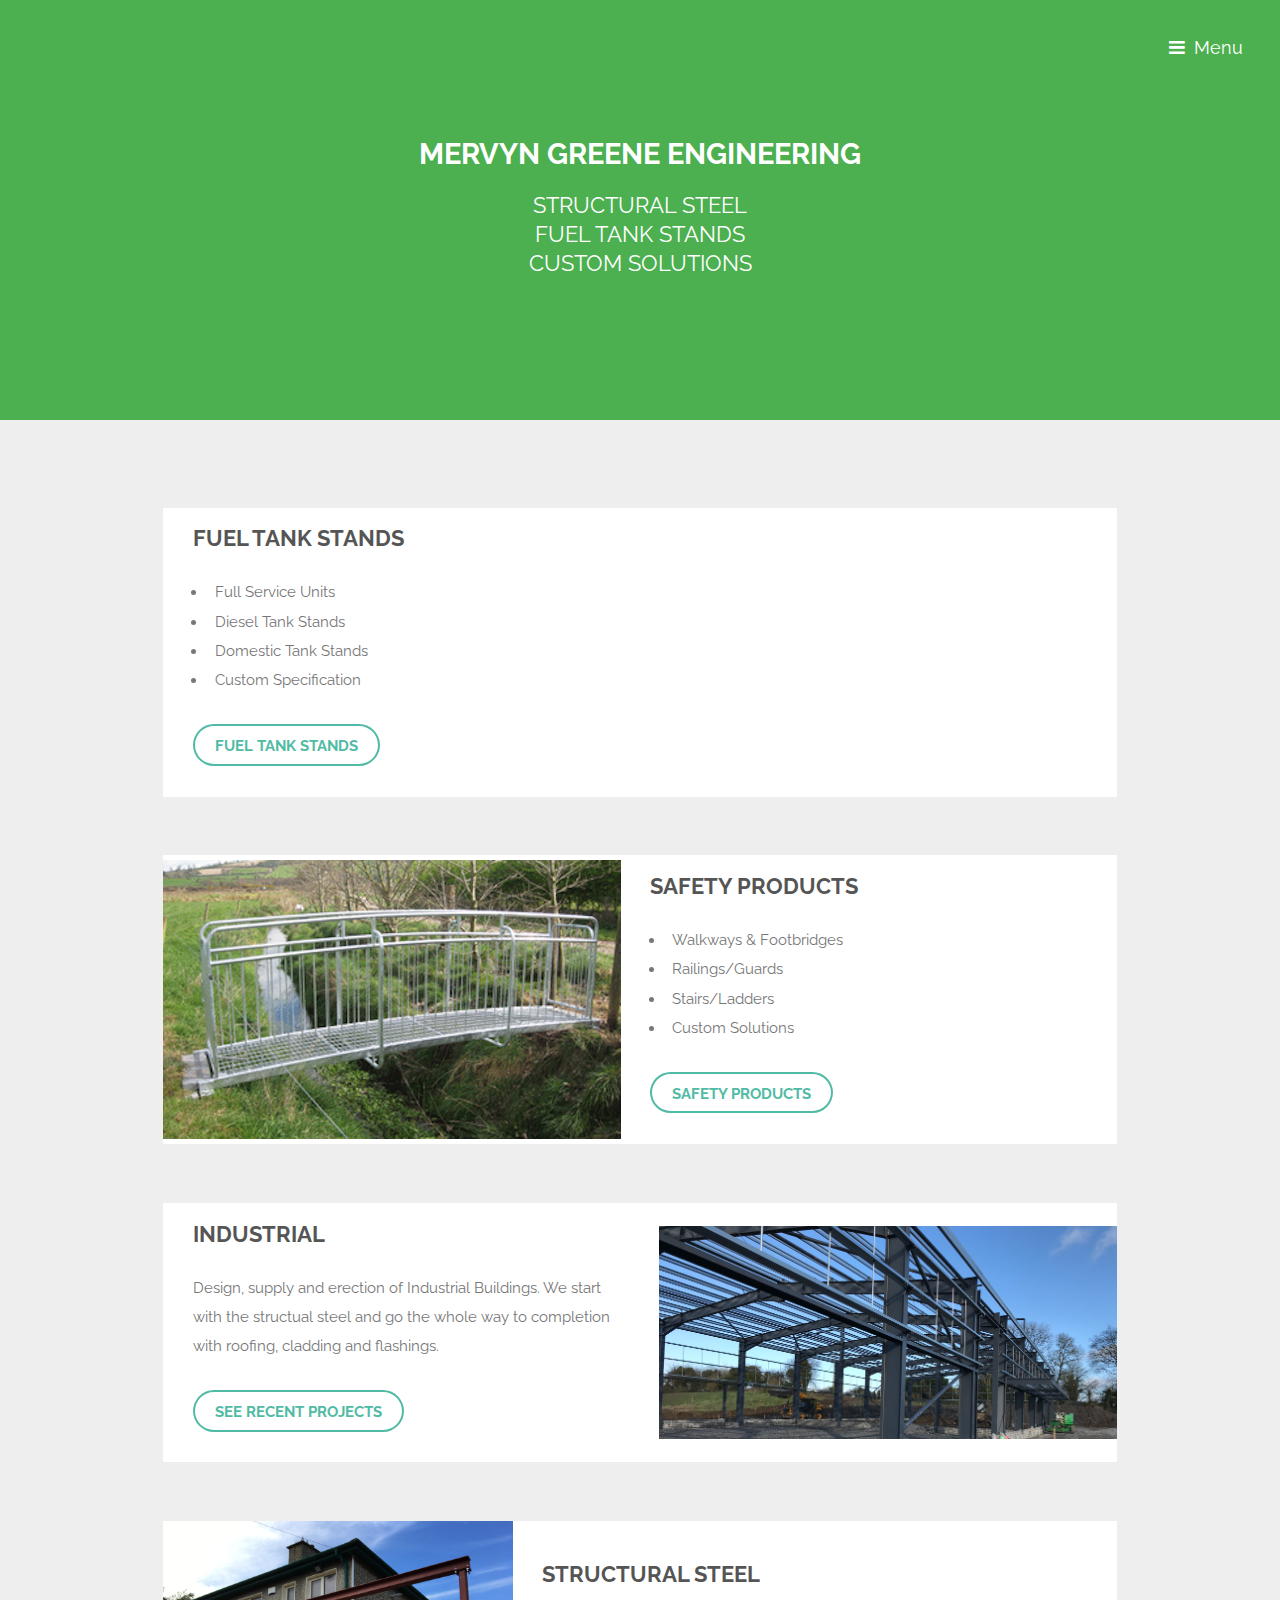
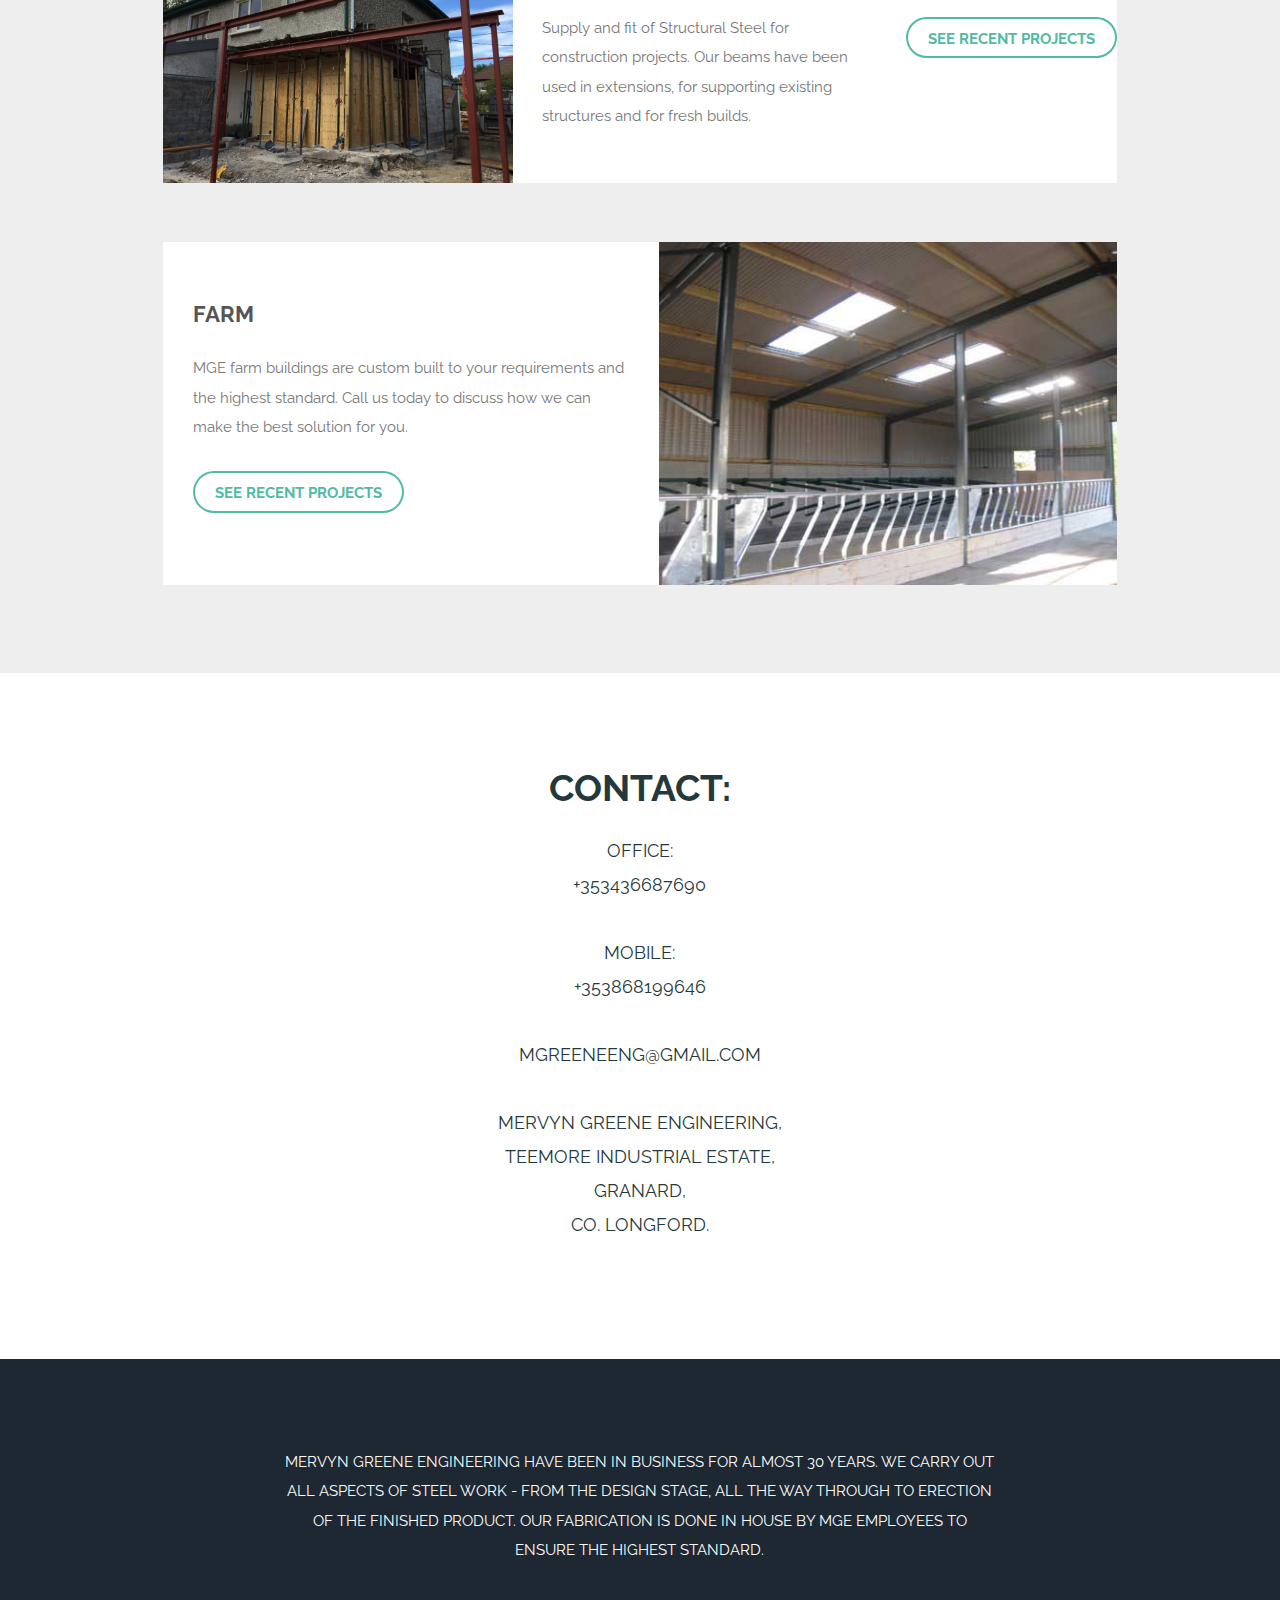
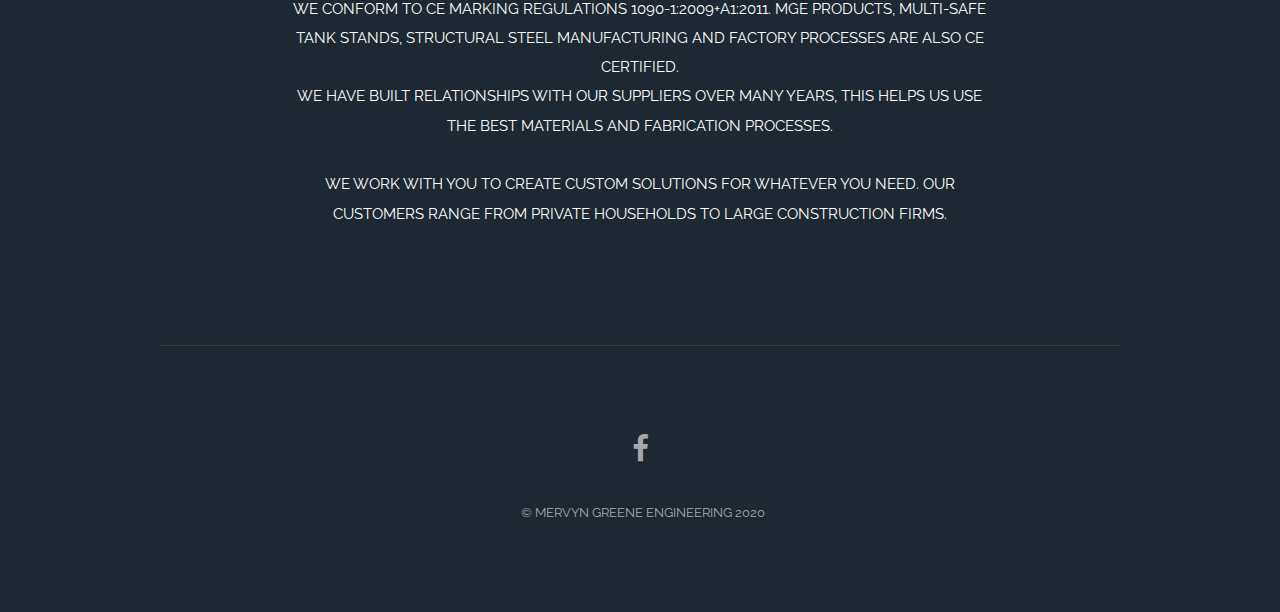
==== commit 1eb9a66f: "One final check.." ====
--- a/index.html
+++ b/index.html
@@ -115,11 +115,11 @@
 					<h2>Industrial</h2>
 					<p>Design, supply and erection of Industrial Buildings. We start with the structual steel and go the
 						whole way to completion with roofing, cladding and flashings.</p>
-					<!-- <ul class="actions">
-						<li>
-							<a href="#" class="button alt">Industrial Projects</a>
-						</li>
-					</ul> -->
+					<ul class="actions">
+						<li>
+							<a href="recentProjects.html" class="button alt">See Recent Projects</a>
+						</li>
+					</ul>
 				</div>
 			</article>
 
@@ -130,6 +130,13 @@
 					<p>Supply and fit of Structural Steel for construction projects. Our beams have been used
 						in extensions, for supporting existing structures and for fresh builds.</p>
 				</div>
+
+				<ul class="actions">
+					<li>
+						<a href="recentProjects.html" class="button alt">See Recent Projects</a>
+					</li>
+				</ul>
+
 			</article>
 
 			<article class="feature right">
@@ -140,7 +147,11 @@
 					<p>
 						MGE farm buildings are custom built to your requirements and the highest standard. Call us today to discuss how we can make the best solution for you. 
 					</p>
-			
+					<ul class="actions">
+						<li>
+							<a href="recentProjects.html" class="button alt">See Recent Projects</a>
+						</li>
+					</ul>
 				</div>
 			</article>
 
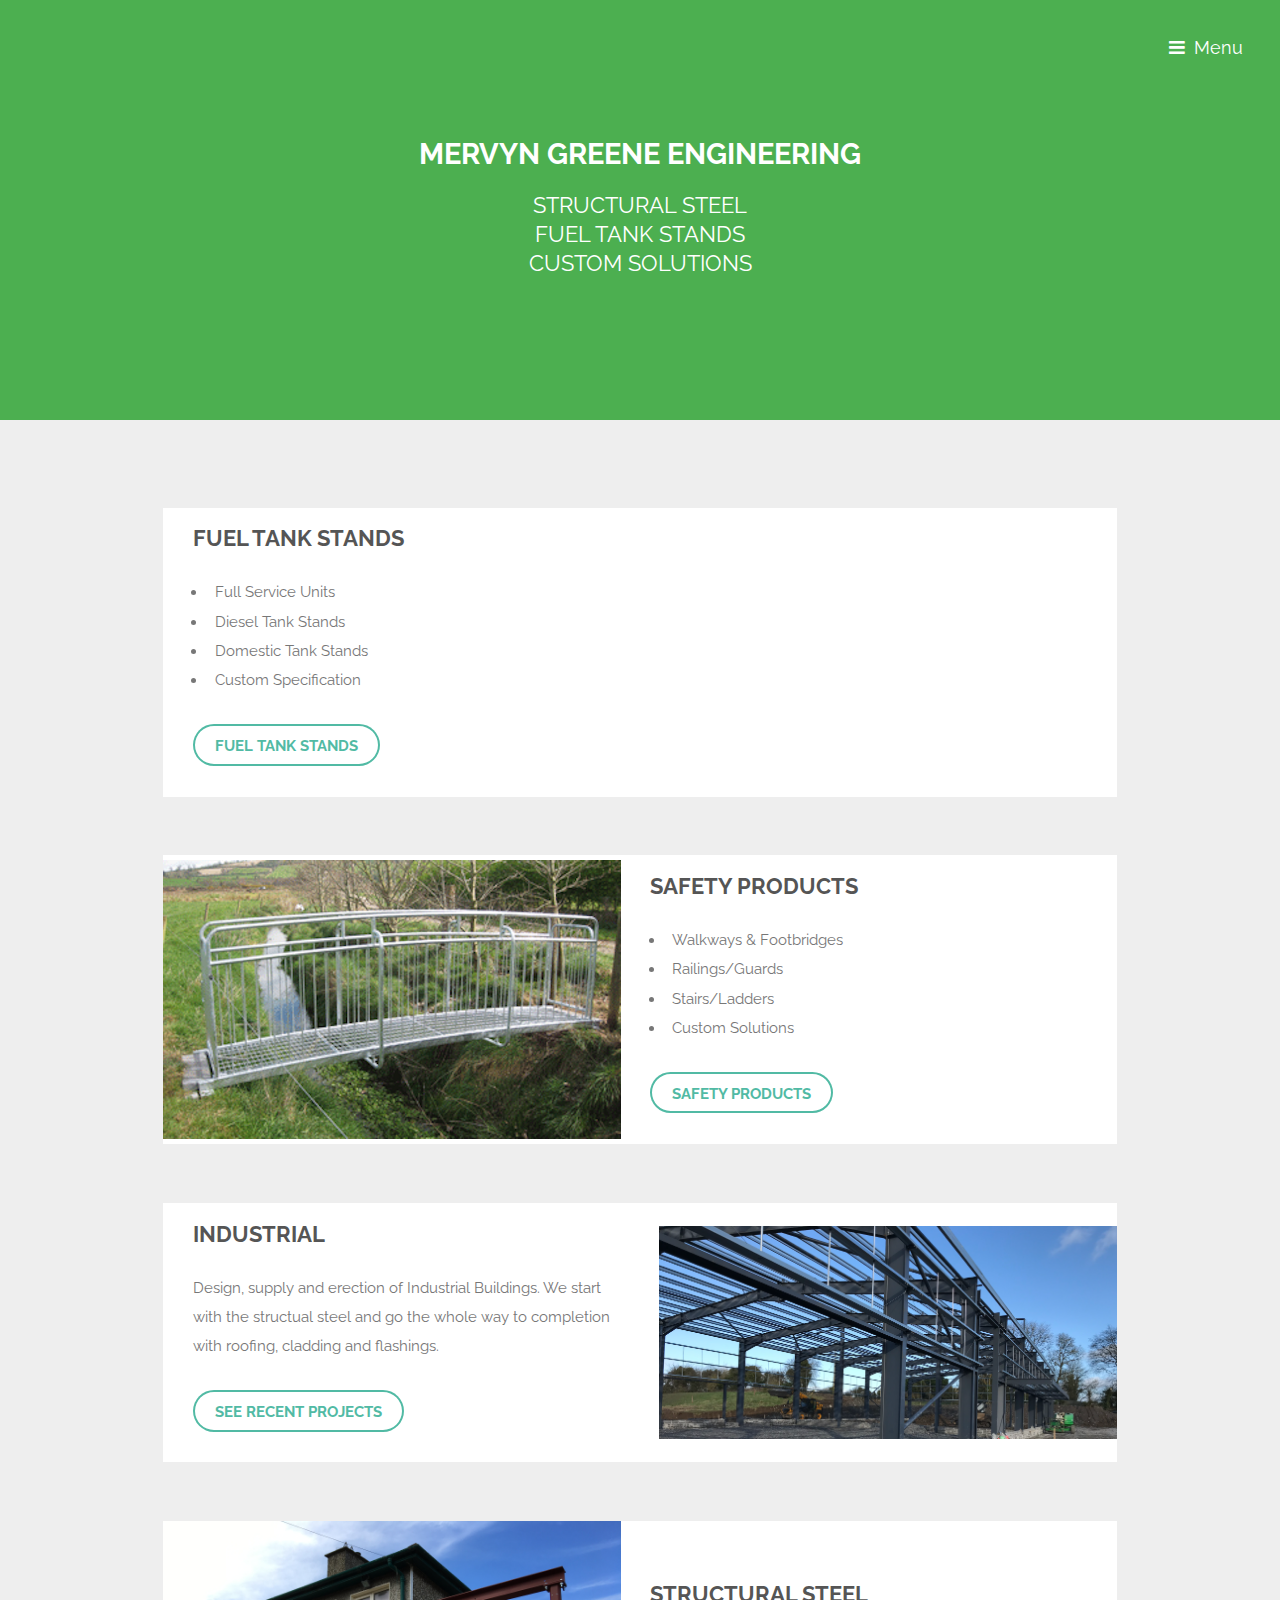
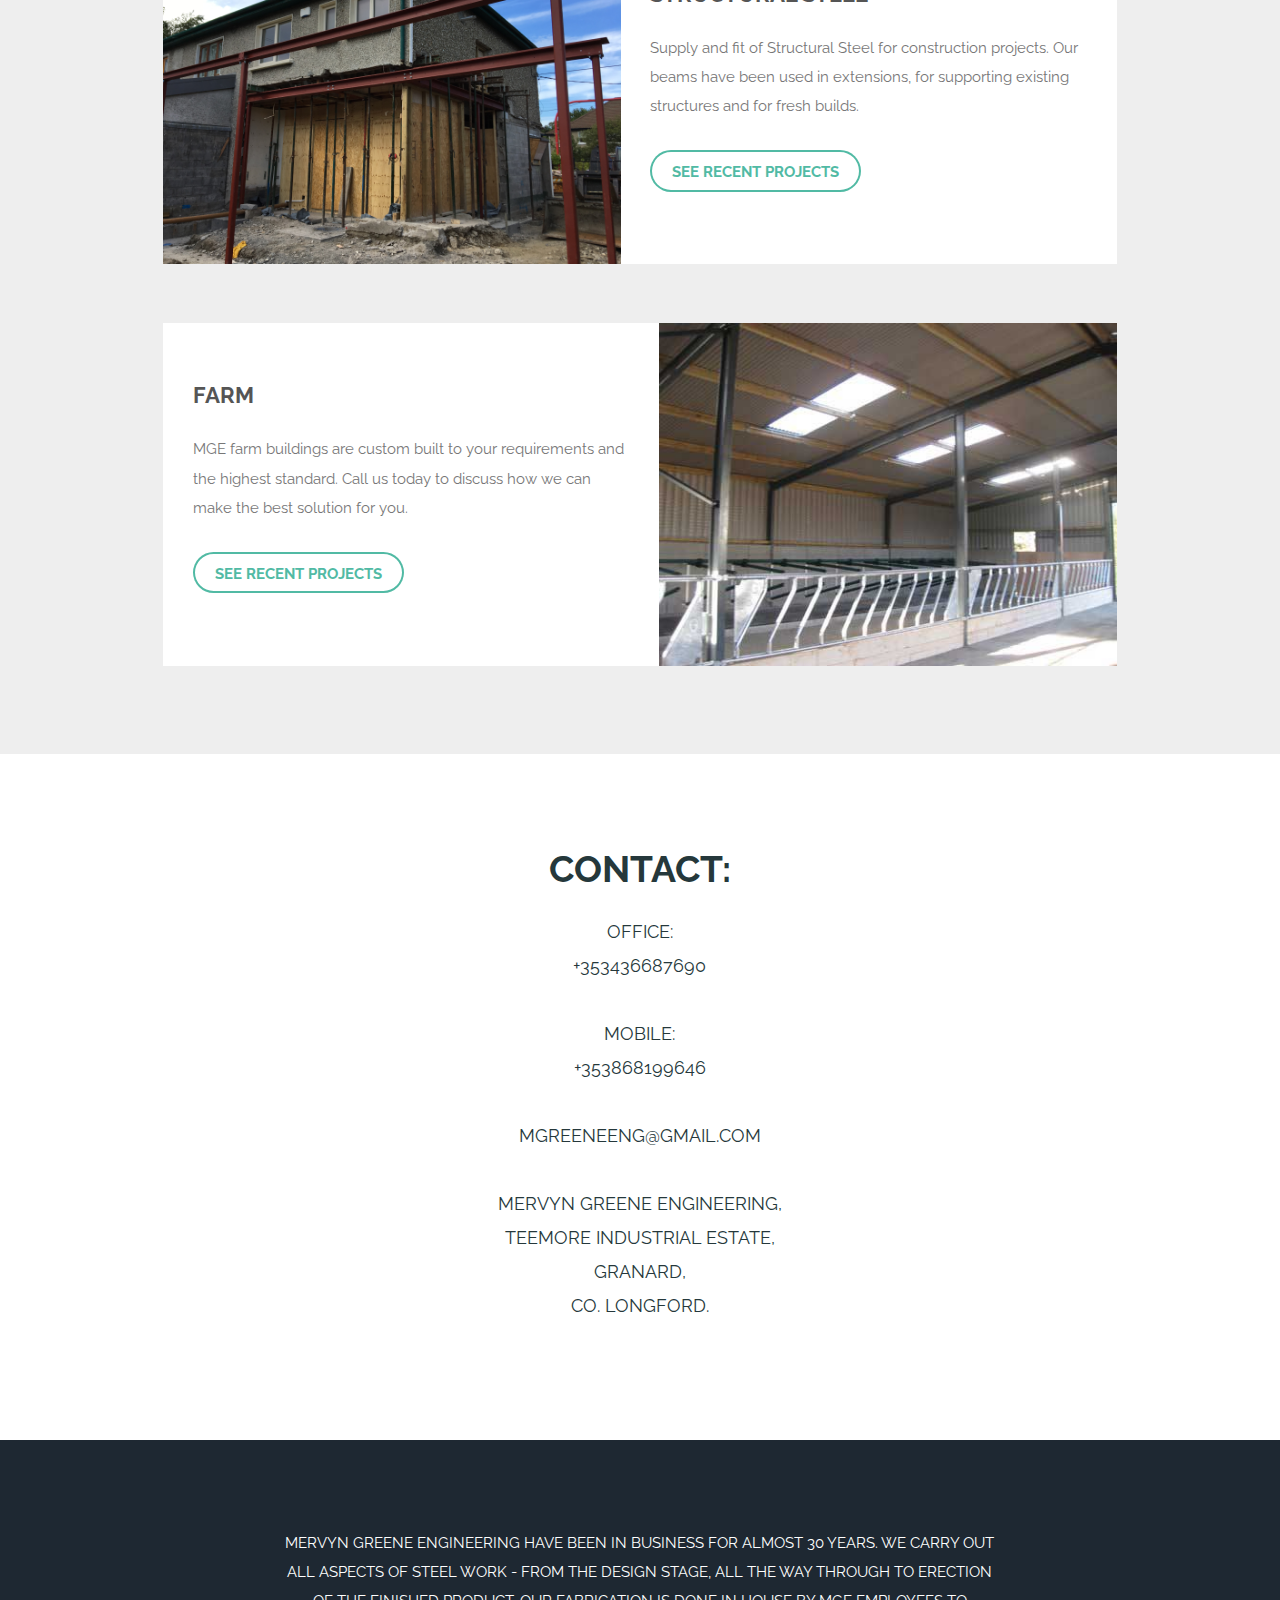
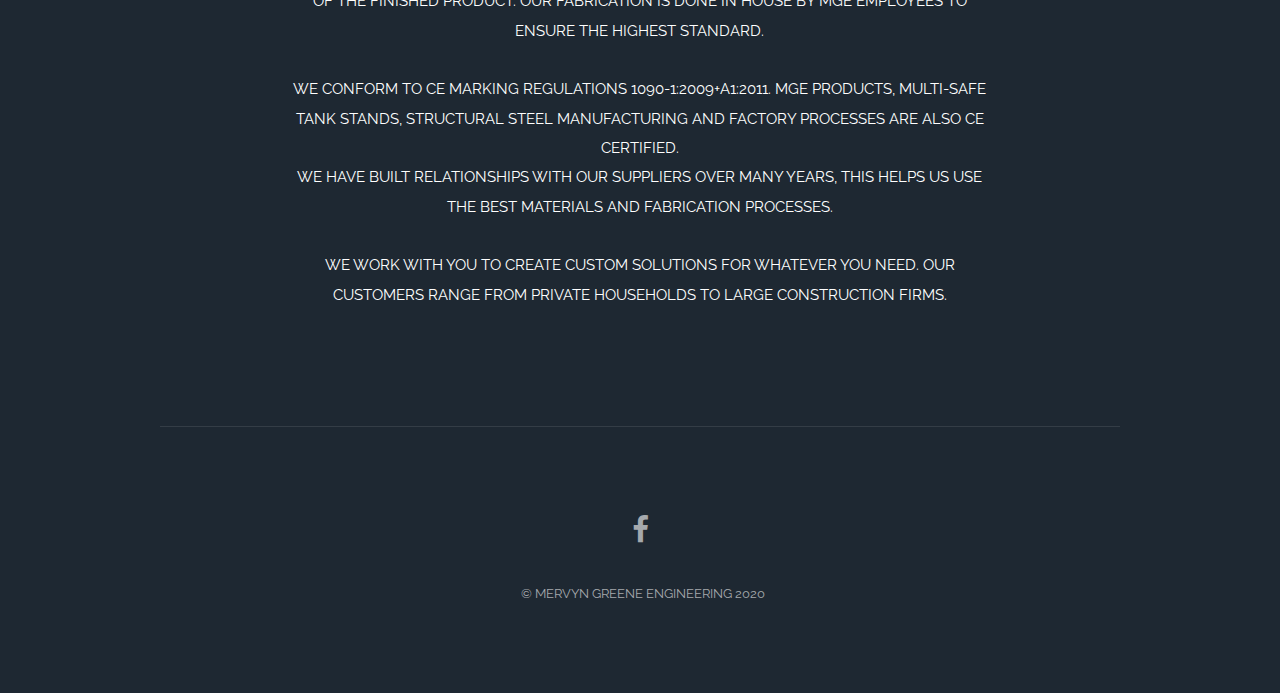
==== commit c621b905: "Finished." ====
--- a/index.html
+++ b/index.html
@@ -129,13 +129,12 @@
 					<h2>Structural Steel</h2>
 					<p>Supply and fit of Structural Steel for construction projects. Our beams have been used
 						in extensions, for supporting existing structures and for fresh builds.</p>
-				</div>
-
-				<ul class="actions">
-					<li>
-						<a href="recentProjects.html" class="button alt">See Recent Projects</a>
-					</li>
-				</ul>
+						<ul class="actions">
+							<li>
+								<a href="recentProjects.html" class="button alt">See Recent Projects</a>
+							</li>
+						</ul>
+				</div>
 
 			</article>
 
